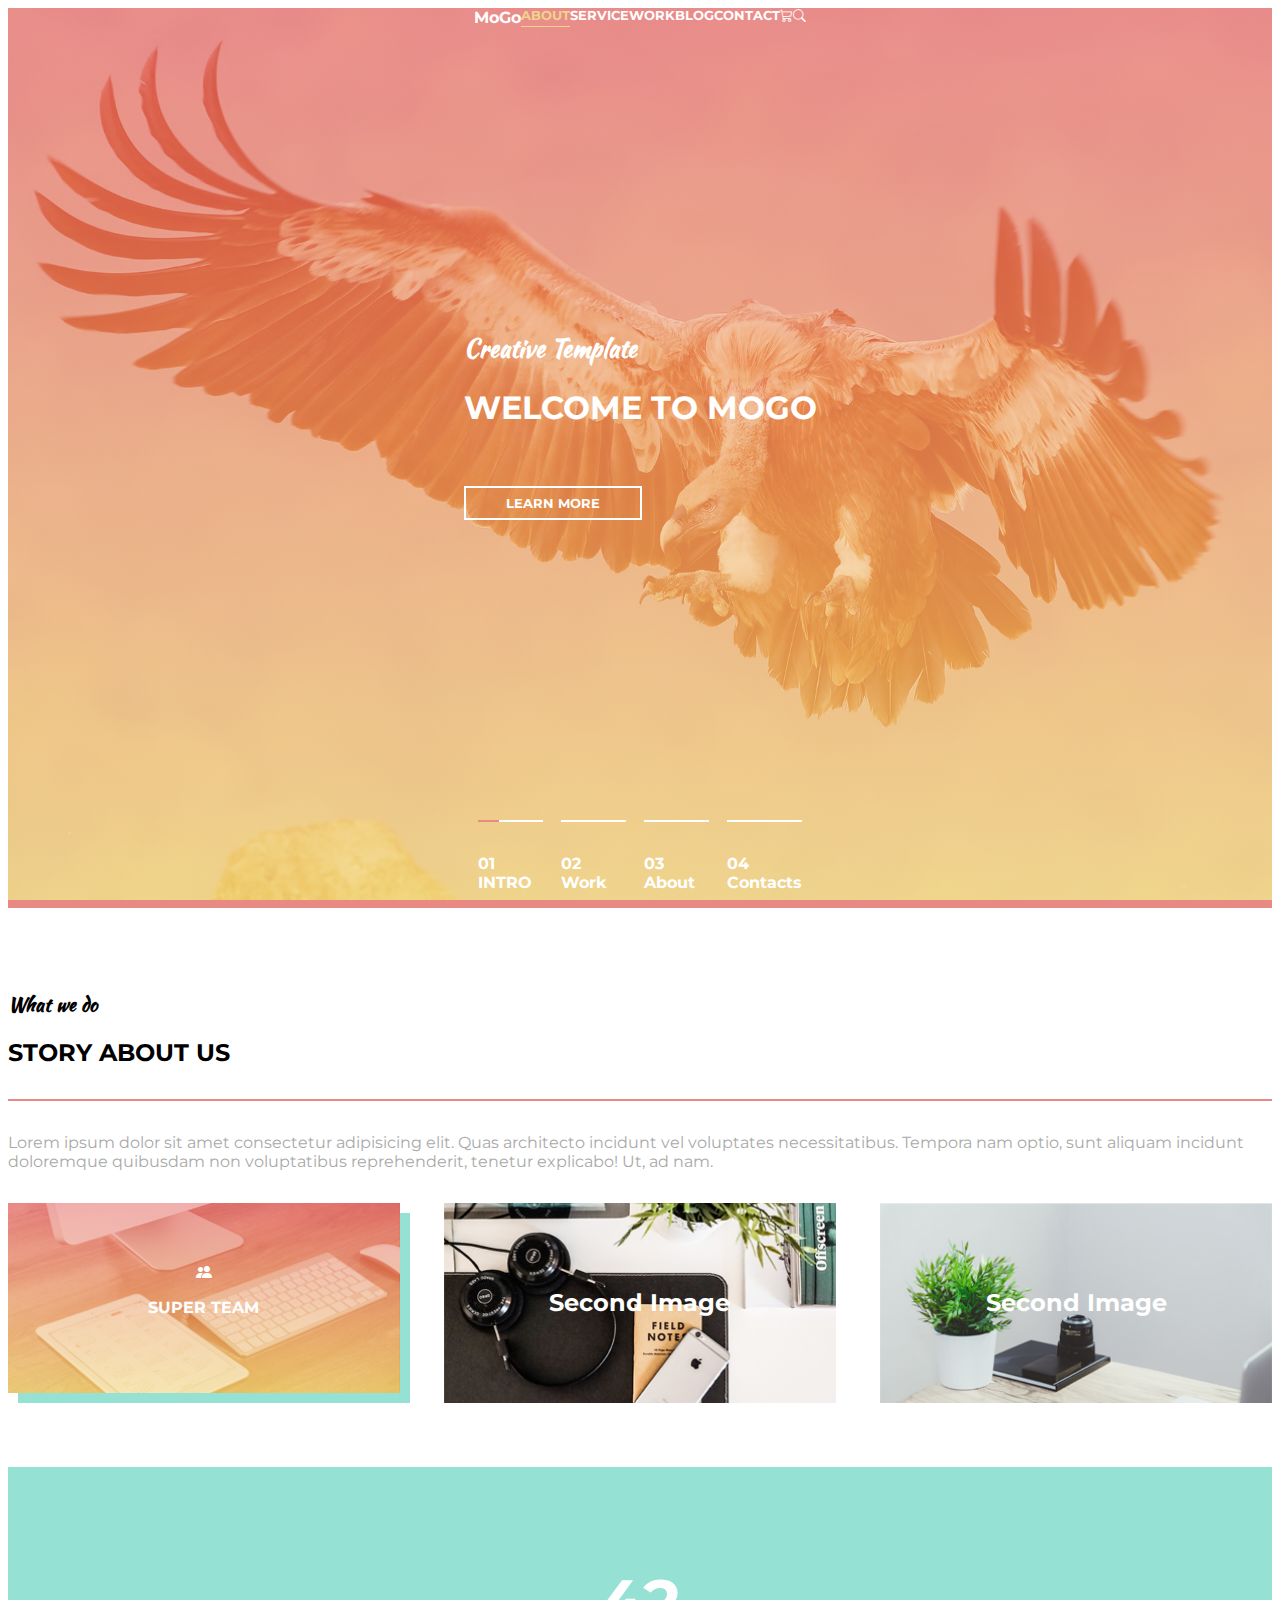
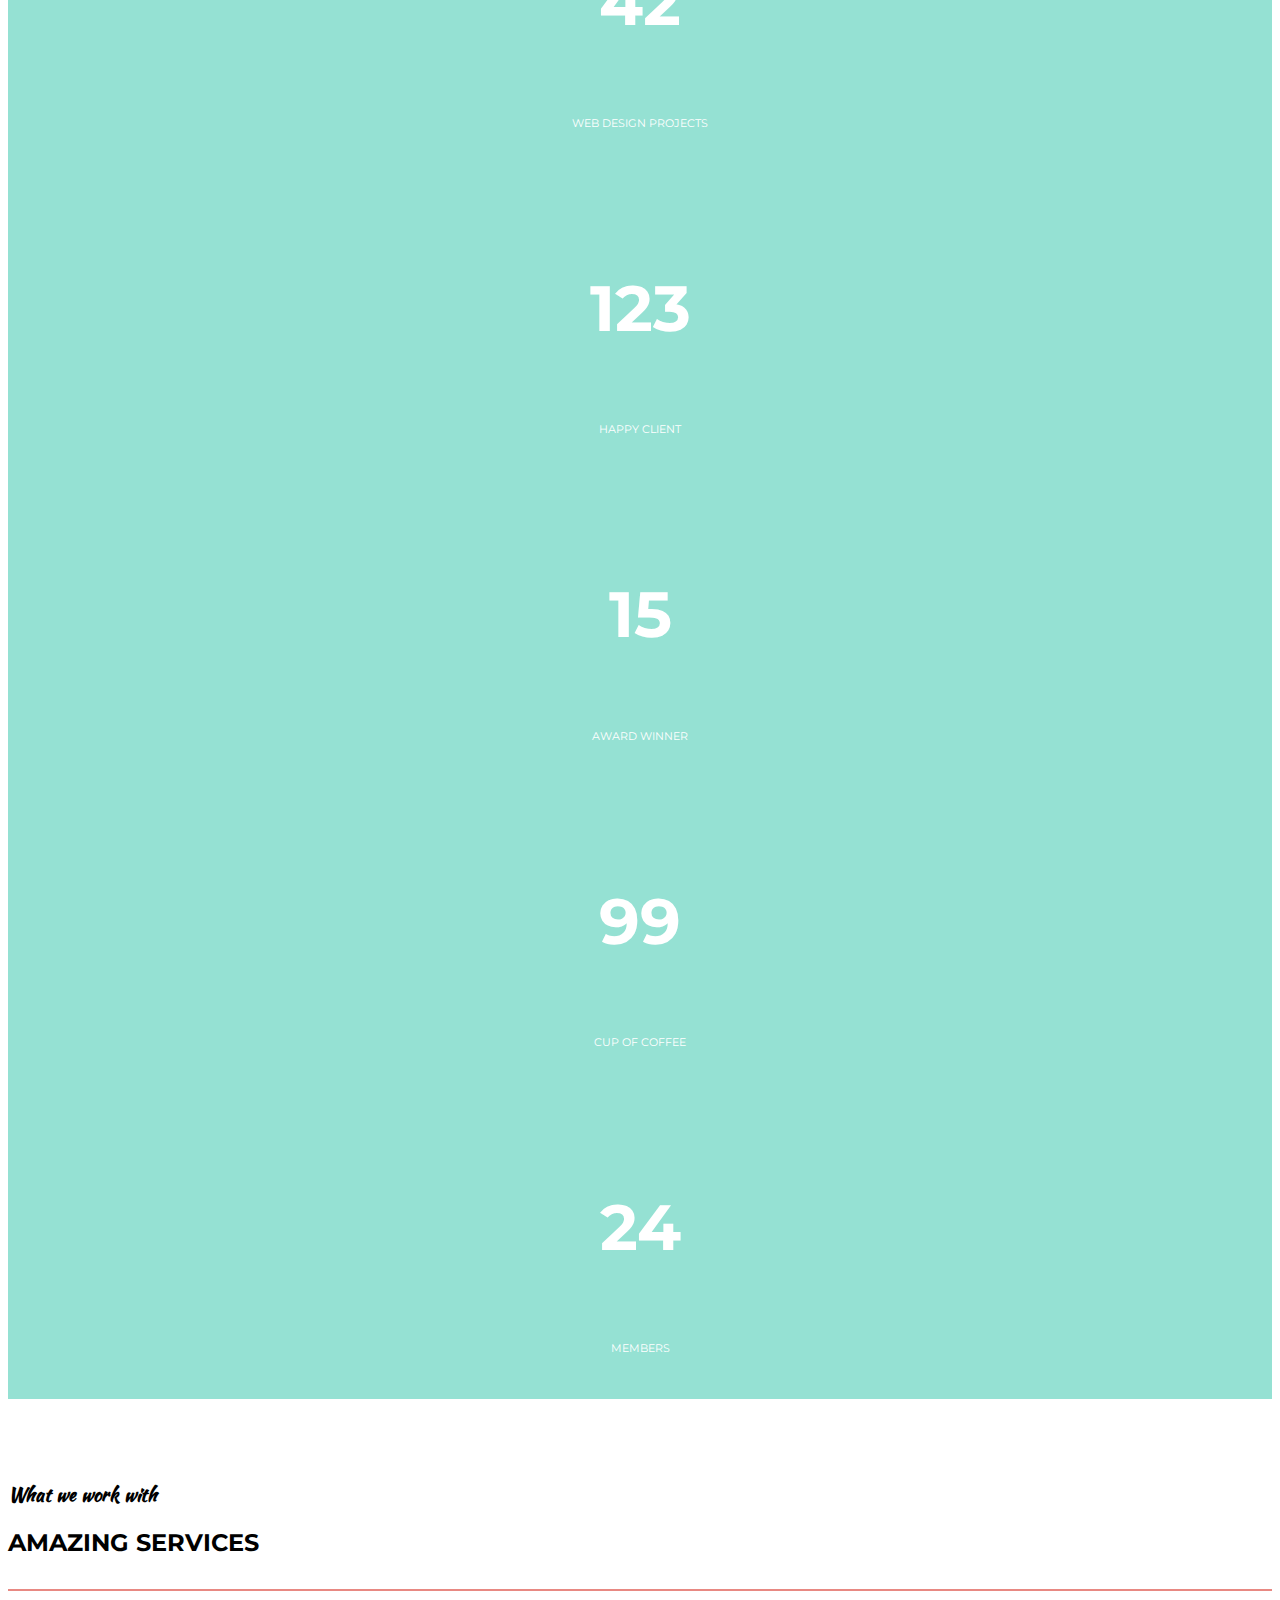
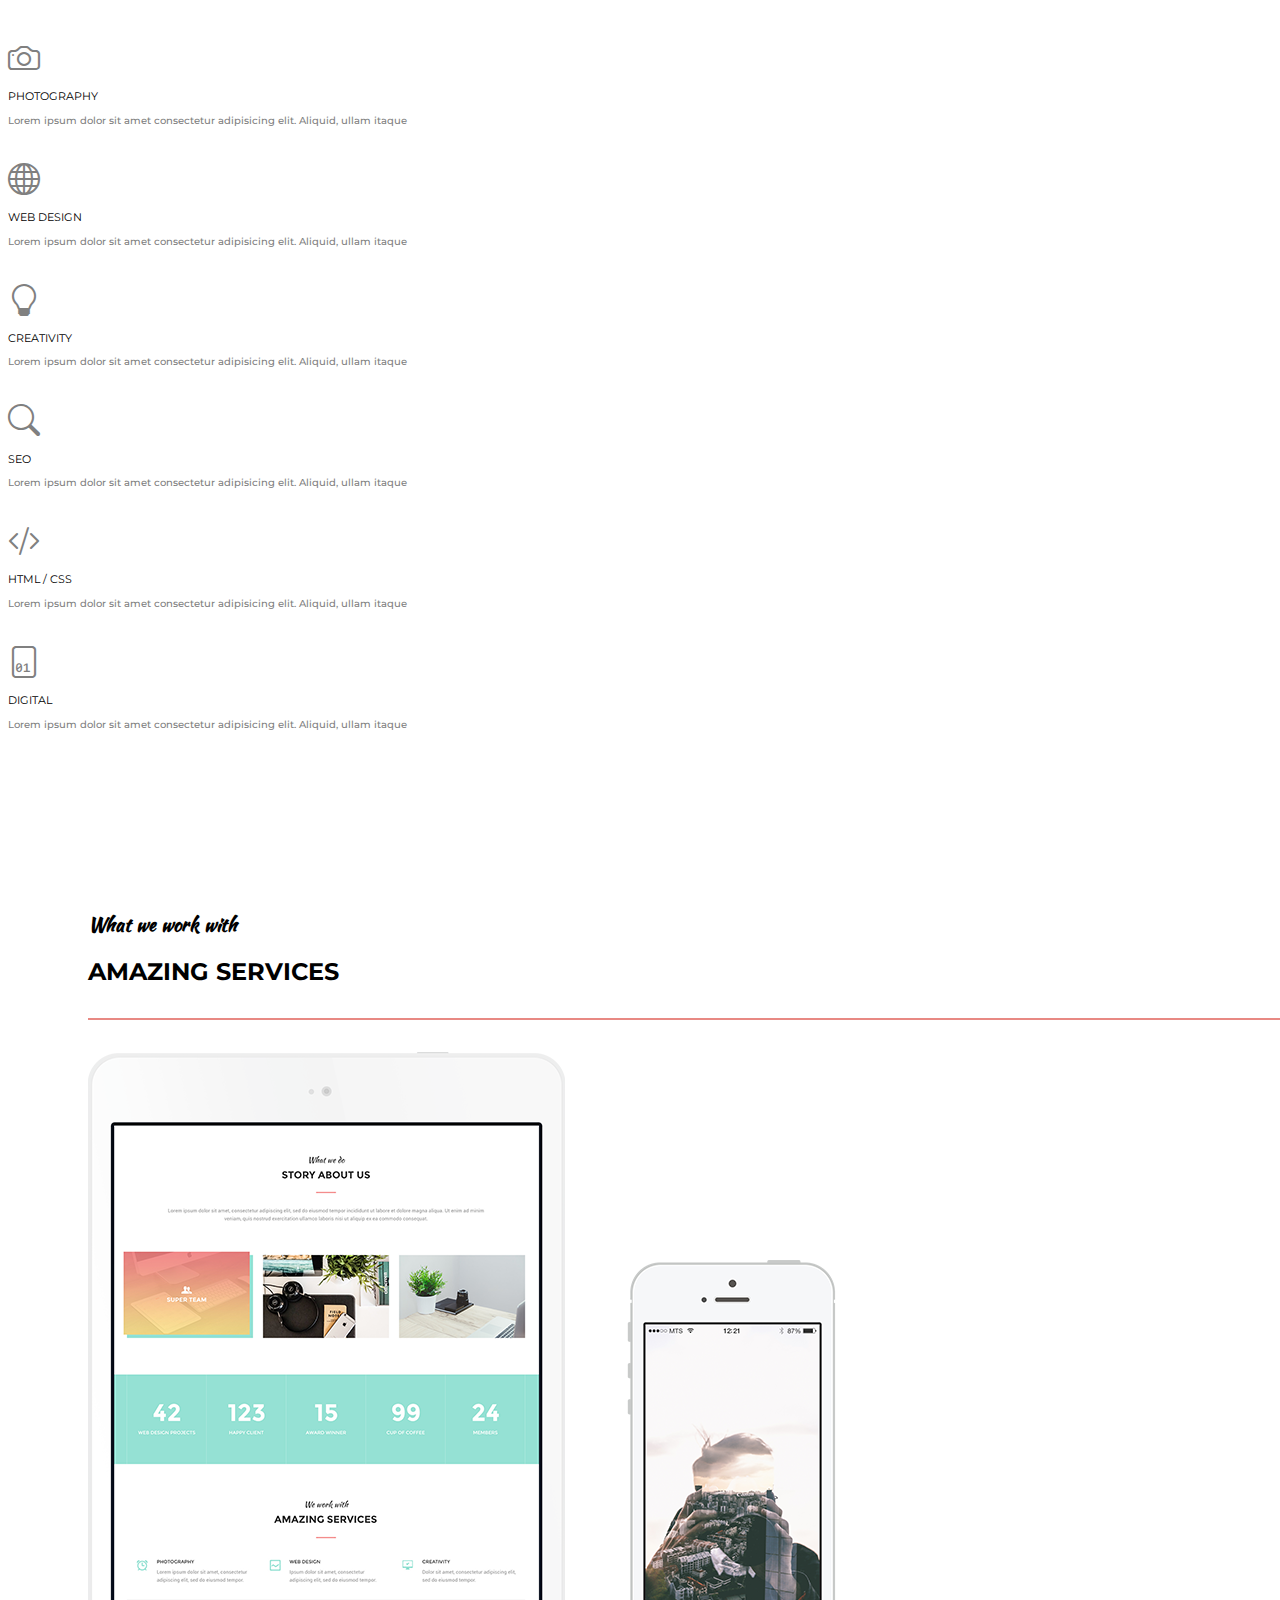
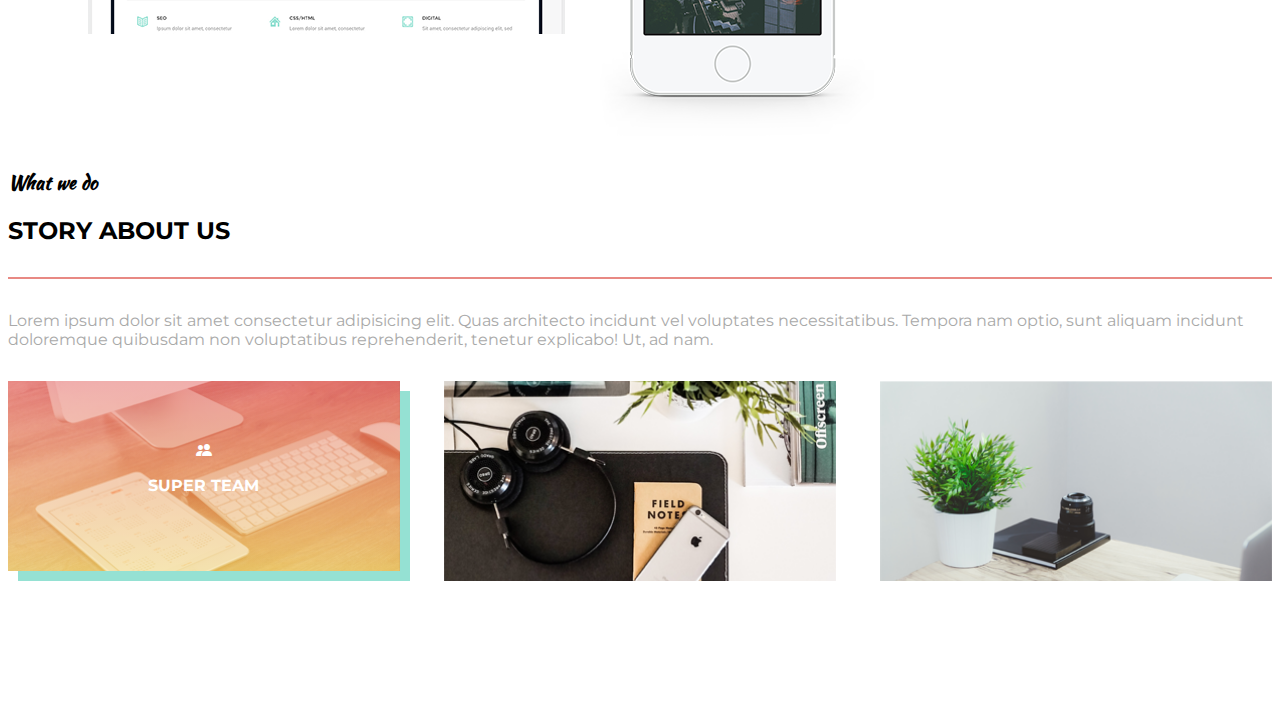
==== index.html @ cc7220fc "Fixed the responsive issue with the facts and added the Features" ====
<!DOCTYPE html>
<html lang="en">

<head>
    <meta charset="UTF-8">
    <meta http-equiv="X-UA-Compatible" content="IE=edge">
    <meta name="viewport" content="width=device-width, initial-scale=1.0">
    <link rel="stylesheet" href="/css/index.css">

    <!-- CSS only -->
    <link rel="stylesheet" href="https://cdn.jsdelivr.net/npm/bootstrap-icons@1.8.3/font/bootstrap-icons.css">
    <link href="https://cdn.jsdelivr.net/npm/bootstrap@5.2.0-beta1/dist/css/bootstrap.min.css" rel="stylesheet"
        integrity="sha384-0evHe/X+R7YkIZDRvuzKMRqM+OrBnVFBL6DOitfPri4tjfHxaWutUpFmBp4vmVor" crossorigin="anonymous">
    <link rel="stylesheet" href="/bootstrap/css/bootstrap.min.css">
    <link rel="preconnect" href="https://fonts.googleapis.com">
    <link rel="preconnect" href="https://fonts.gstatic.com" crossorigin>
    <link href="https://fonts.googleapis.com/css2?family=Kaushan+Script&family=Montserrat:wght@400;700;900&display=swap"
        rel="stylesheet">
    <link rel="stylesheet" href="https://cdnjs.cloudflare.com/ajax/libs/font-awesome/6.1.1/css/all.min.css"
        integrity="sha512-KfkfwYDsLkIlwQp6LFnl8zNdLGxu9YAA1QvwINks4PhcElQSvqcyVLLD9aMhXd13uQjoXtEKNosOWaZqXgel0g=="
        crossorigin="anonymous" referrerpolicy="no-referrer" />
    <title>MoGo</title>
</head>

<body>

    <section id="banner">
        <div class="container">
            <div class="row">
                <div class="col-9 center">
                    <nav class="navbar navbar-expand">
                        <div class="nav-links-container">
                            <a href="#" class="" id="brand">MoGo</a>

                            <div class="links-container">
                                <a class="link active" href="#">ABOUT</a>
                                <a class="link" href="#">SERVICE</a>
                                <a class="link" href="#">WORK</a>
                                <a class="link" href="#">BLOG</a>
                                <a class="link" href="#">CONTACT</a>
                                <a class="link" href="#" alt="Shopping Cart"><i class="bi bi-cart3"></i></i></a>
                                <a class="link" href="#" alt="Search Icon"><i class="bi bi-search"></i></a>
                            </div>
                        </div>
                    </nav>
                </div>
            </div>
        </div>
        <div class="container" id="banner-container">
            <div class="row">
                <div class="col-9 center text-center">
                    <h2 class="fs-2 h2-subheader">Creative Template</h2>
                    <h1 class="h1">WELCOME TO MOGO</h1>

                    <br>

                    <div class="border bg-white col-1 center"></div>

                    <br>

                    <button type="button" class="learn-more">LEARN MORE</button>

                </div>
            </div>
        </div>
        <div class="container">
            <div class="row">
                <div class="col-9 center shortcuts-container">

                    <div class="shortcut-container">
                        <div class="shortcut-bar-container">
                            <div class="active-shortcut-bar"></div>
                            <div class="shortcut-bar"></div>
                        </div>
                        <p class="shortcut-text">01 INTRO</p>
                    </div>

                    <div class="shortcut-container">
                        <div class="shortcut-bar-container">
                            <div class="shortcut-bar"></div>
                            <div class="shortcut-bar"></div>
                        </div>
                        <p class="shortcut-text">02 Work</p>
                    </div>

                    <div class="shortcut-container">
                        <div class="shortcut-bar-container">
                            <div class="shortcut-bar"></div>
                            <div class="shortcut-bar"></div>
                        </div>
                        <p class="shortcut-text">03 About</p>
                    </div>

                    <div class="shortcut-container">
                        <div class="shortcut-bar-container">
                            <div class="shortcut-bar"></div>
                            <div class="shortcut-bar"></div>
                        </div>
                        <p class="shortcut-text">04 Contacts</p>
                    </div>

                </div>
            </div>
        </div>
    </section>

    <section>
        <div class="container">
            <div class="row">
                <div class="col-9 center text-center" style="padding: 4rem 0">
                    <h3 class="fs-5 h2-subheader">What we do</h3>
                    <h2 class="fs-4 fw-bold h1">STORY ABOUT US</h2>

                    <div class="border-red col-1 center"></div>

                    <p class="content-text">Lorem ipsum dolor sit amet consectetur adipisicing elit. Quas architecto
                        incidunt vel voluptates necessitatibus. Tempora nam optio, sunt aliquam incidunt doloremque
                        quibusdam non voluptatibus reprehenderit, tenetur explicabo! Ut, ad nam.</p>

                    <div class="d-md-flex story-images-container">
                        <div class="story-image-container" id="first-image">
                            <i class="bi bi-people-fill"></i>
                            <p>SUPER TEAM</p>
                        </div>

                        <div class="story-image-container" id="second-image">
                            <div class=".contaienr invisible">
                                <h2>Second Image</h2>
                            </div>
                        </div>

                        <div class="d-md-flex story-image-container" id="third-image">
                            <div class=".contaienr invisible">
                                <h2>Second Image</h2>
                            </div>
                        </div>
                    </div>
                </div>
            </div>
        </div>
    </section>

    <section id="facts">
        <div class="container">
            <div class="row">
                <div class="col-9 center d-md-flex d-md-row">
                    <div class="fact-container">
                        <p class="count">42</p>
                        <p class="accomplished">WEB DESIGN PROJECTS</p>
                    </div>

                    <div class="fact-container">
                        <p class="count">123</p>
                        <p class="accomplished">HAPPY CLIENT</p>
                    </div>

                    <div class="fact-container">
                        <p class="count">15</p>
                        <p class="accomplished">AWARD WINNER</p>
                    </div>

                    <div class="fact-container">
                        <p class="count">99</p>
                        <p class="accomplished">CUP OF COFFEE</p>
                    </div>

                    <div class="fact-container">
                        <p class="count">24</p>
                        <p class="accomplished">MEMBERS</p>
                    </div>

                </div>
            </div>
        </div>
    </section>

    <section>
        <div class="container">
            <div class="row">
                <div class="col-9 center text-center" style="padding: 4rem 0">
                    <h3 class="fs-5 h2-subheader">What we work with</h3>
                    <h2 class="fs-4 fw-bold h1">AMAZING SERVICES</h2>

                    <div class="border-red col-1 center"></div>

                    <div class="d-md-flex p-3 justify-content-between border-bottom" id="services-container">
                        <div class="d-flex flex-row service-container">
                            <i class="bi bi-camera services-svg"></i>
                            <div class="d-flex flex-column">
                                <p class="text-start fw-bold service-offered">PHOTOGRAPHY</p>
                                <small class="text-start text-grey service-details">Lorem ipsum dolor sit amet
                                    consectetur adipisicing elit. Aliquid, ullam itaque</small>
                            </div>
                        </div>

                        <div class="d-flex flex-row service-container">
                            <i class="bi bi-globe services-svg"></i>
                            <div class="d-flex flex-column">
                                <p class="text-start fw-bold service-offered">WEB DESIGN</p>
                                <small class="text-start text-grey service-details">Lorem ipsum dolor sit amet
                                    consectetur adipisicing elit. Aliquid, ullam itaque</small>
                            </div>
                        </div>

                        <div class="d-flex flex-row service-container">
                            <i class="bi bi-lightbulb services-svg"></i>
                            <div class="d-flex flex-column">
                                <p class="text-start fw-bold service-offered">CREATIVITY</p>
                                <small class="text-start text-grey service-details">Lorem ipsum dolor sit amet
                                    consectetur adipisicing elit. Aliquid, ullam itaque</small>
                            </div>
                        </div>

                    </div>

                    <div class="d-md-flex p-3 justify-content-between border-bottm" id="services-container">
                        <div class="d-flex flex-row service-container">
                            <i class="bi bi-search services-svg"></i>
                            <div class="d-flex flex-column">
                                <p class="text-start fw-bold service-offered">SEO</p>
                                <small class="text-start text-grey service-details">Lorem ipsum dolor sit amet
                                    consectetur adipisicing elit. Aliquid, ullam itaque</small>
                            </div>
                        </div>

                        <div class="d-flex flex-row service-container">
                            <i class="bi bi-code-slash services-svg"></i>
                            <div class="d-flex flex-column">
                                <p class="text-start fw-bold service-offered">HTML / CSS</p>
                                <small class="text-start text-grey service-details">Lorem ipsum dolor sit amet
                                    consectetur adipisicing elit. Aliquid, ullam itaque</small>
                            </div>
                        </div>

                        <div class="d-flex flex-row service-container">
                            <i class="bi bi-file-binary services-svg"></i>
                            <div class="d-flex flex-column">
                                <p class="text-start fw-bold service-offered">DIGITAL</p>
                                <small class="text-start text-grey service-details">Lorem ipsum dolor sit amet
                                    consectetur adipisicing elit. Aliquid, ullam itaque</small>
                            </div>
                        </div>

                    </div>
                </div>
            </div>
        </div>
    </section>


    <section id="feature">
        <div class="container">
            <div class="row">
                <div class="col-9 center d-flex flex-column text-center " style="height: fit-content;">
                    <h3 class="fs-5 h2-subheader">What we work with</h3>
                    <h2 class="fs-4 fw-bold h1">AMAZING SERVICES</h2>

                    <div class="border-red center col-1"></div>

                    <div class="devices-container ">
                        <div class="">
                            <div class="tablet">
                                <img src="/assets/tablet.png" class="img-fluid">
                            </div>
                            <div class="iphone-container">
                                <img src="/assets/iphone.png" class="img-fluid iphone">
                            </div>
                        </div>
                    </div>
                </div>
            </div>            
        </div>
    </section>

    <section>
        <div class="container">
            <div class="row">
                <div class="col-9 center text-center" style="padding: 7rem 0">
                    <h3 class="fs-5 h2-subheader">What we do</h3>
                    <h2 class="fs-4 fw-bold h1">STORY ABOUT US</h2>

                    <div class="border-red col-1 center"></div>

                    <p class="content-text">Lorem ipsum dolor sit amet consectetur adipisicing elit. Quas architecto
                        incidunt vel voluptates necessitatibus. Tempora nam optio, sunt aliquam incidunt doloremque
                        quibusdam non voluptatibus reprehenderit, tenetur explicabo! Ut, ad nam.</p>

                    <div class="story-images-container">
                        <div class="story-image-container" id="first-image">
                            <i class="bi bi-people-fill"></i>
                            <p>SUPER TEAM</p>
                        </div>

                        <div class="story-image-container" id="second-image">

                        </div>

                        <div class="story-image-container" id="third-image">

                        </div>
                    </div>
                </div>
            </div>
        </div>
    </section>

    <!-- Our Team -->

    







</body>

</html>
---- css/index.css ----
:root {
    --light-coral: #e88983;
    --yellow-buff: #efd489;
    --deep-green: #95e1d3;
    --light-green: #eaffd0;
}

body>* {
    font-family: "Montserrat", sans-serif;
    background-attachment: fixed;
}

#brand {
    font-family: "Montserrat", sans-serif;
    color: white;
    font-weight: bold;
    text-decoration: none;
}

#banner {
    background-size: cover;
    background-repeat: no-repeat;
    background-image: url(/assets/Banner.png), linear-gradient(var(--light-coral), var(--yellow-buff));
    background-color: var(--light-coral);
    background-position: center;
    background-blend-mode: soft-light, lighten;
    min-height: 100vh;
    display: flex;
    align-items: center;
    flex-direction: column;
    color: white;
}

#banner-container {
    margin: auto;
}

#h1-header {
    font-size: 5rem;
    font-weight: bold;
}

.h2-subheader {
    font-family: 'Kaushan Script', cursive;
}

.center {
    margin: auto;
}

.border-red {
    height: 2px;
    background-color: var(--light-coral);
    margin: 2em auto;
}

.content-text {
    color: darkgrey;
    margin-bottom: 2em;
}


.active {
    border-bottom: 1px solid var(--yellow-buff);
    color: var(--yellow-buff) !important;
}

#navbar-link {
    align-items: flex-end;
}

.learn-more {
    background-color: transparent;
    border: 2px solid white;
    color: white;
    padding: 0.5em 3em;
    font-family: Montserrat;
    font-weight: bold;
}

.learn-more:hover {
    cursor: pointer;
    background-color: white;
    color: black;
}

.nav-links-container {
    display: flex;
    flex-direction: row;
    justify-content: space-between;
    width: 100%;
}

.links-container {
    display: flex;
    flex-direction: row;
    justify-content: space-between;
    width: 100%;
    flex-basis: 52%;
}

.link {
    text-decoration: none;
    font-weight: bold;
    font-size: 0.8rem;
    color: white;
}

.link:hover {
    color: var(--yellow-buff);
}

.shortcuts-container {
    display: flex;
    flex-direction: row;
    justify-content: space-between;
}

.shortcut-container {
    display: flex;
    flex-direction: column;
    justify-content: space-space;
    width: 100%;
    flex-basis: 20%;

}

.shortcut-container:hover {
    cursor: pointer;
}

.shortcut-container:last-child {
    margin-right: 0em;
}

.shortcut-bar-container {
    display: flex;
    width: auto;
    margin: 1em 0;
}

.shortcut-text {
    color: white;
    font-weight: bold;
}

.active-shortcut-bar {
    width: 100%;
    flex-basis: 45%;
    border: 1px solid var(--light-coral);
    background-color: var(--light-coral);
}

.shortcut-bar {
    width: 100%;
    flex-basis: 100%;
    border: 1px solid white;
    background-color: white;
}

.story-images-container {
    display: flex;
    flex-direction: row;
    justify-content: space-between;
}

.story-image-container {
    
    flex-basis: 31%;
}

.first-story-image {
    display: block;
    background-image: url("/assets/story-laptop.png"), linear-gradient(var(--light-coral), var(--yellow-buff));
    background-size: cover;
    position: relative;
    
}

.first-story-image-text-container {
    height: 262px !important;
    width: 388px !important;
    color: white;
    font-weight: bold;
    display: flex;
    flex-direction: column;
    justify-content: center;
}

.story-image-container {
    height: 200px;
    background-repeat: no-repeat;
    display: flex;
    flex-direction: column;
    justify-content: center;
    align-items: center;
    color: white;
    font-weight: bold;
}

#first-image {
    background-image: url('/assets/story-laptop.png'), linear-gradient(var(--light-coral), var(--yellow-buff));
    background-blend-mode: soft-light, lighten;
    background-size: cover;
    background-position: center;
    box-shadow: 10px 10px var(--deep-green);
    height: 190px;
}

#second-image {
    background-image: url('/assets/story-desk.png');
    background-position: center;
    background-size: cover;
    width: 100%;
    height: 200px;
}

#third-image {
    background-image: url('/assets/story-desk-2.png');
    background-size: cover;
    width: 100%;
    height: 200px;
}
.test-image-container {
    background-image: url('/assets/story-desk.png');
    width: 500px;
    height: 500px;
    overflow: hidden;
    background-size: cover;
    background-position: center;
}

#facts{
    background-color: var(--deep-green);
}

.facts-container{
    display: flex;
    width: 100%;
    height: 100%;
    flex-direction: row;
    /* border: 1px solid red; */
}

.fact-container{
    /* border: 1px solid red; */
    padding: 2em 0;
    display: flex;
    flex-direction: column;
    align-items: center;
    color: white;
    width: 100%;
}

.accomplished {
    font-size: 0.7rem;
}

.count {
    font-weight: bold;
    font-size: 4rem;
}

.services-svg {
    font-size: 2em;
    margin: 0 0.5em auto 0;
    display: inherit;
    color: gray;
}

.service-container {
    padding: 1em 0 !important;
    width: 100%;
    /* border: 1px solid red; */
}

.service-offered {
    font-size: 0.7em;
    margin-bottom: 0.5em;
    /* border: 1px solid rebeccapurple; */
}

.service-details {
    width: 100%;
    font-size: 0.6em;
    color: grey;
    font-weight: 500;
}

#feature{
    background-image: url('/assets/landscape.png'), linear-gradient(#fcfcfc, #E6E6E6);
    background-blend-mode: overlay;
    background-size: cover;
    background-position: center;
    background-repeat: no-repeat;
    height: fit-content;
    width: 100%;
    padding: 5em 5em 0 5em;
}

.feature-container {
    display: relative;
}

.devices-container {
 position: relative;
}

.tablet {
    position: relative;
}

.iphone-container {
    position: absolute;
    z-index: 1;
    top: 13em;
    left: 32em;
}


@media only screen and (max-width: 900px) {
    #banner {
        background-size: cover;
        background-position: center;
        background-repeat: no-repeat;
    }

    #banner-container {
        font-size: 1rem;
    }

    .learn-more {
        margin: 2em;
    }

    .links-container {
        display: none;
    }

    .shortcut-text {

        color: white;
        font-weight: bold;
    }

    .story-images-container {
        height: fit-content;
        flex-direction: column;
    }

    .story-image-container {
        flex-basis: 100%;
    }

    #feature {
        
    }

    .iphone-container {
        
        z-index: 1;
        top: 5rem;
        left: 9rem;
    }
    
}
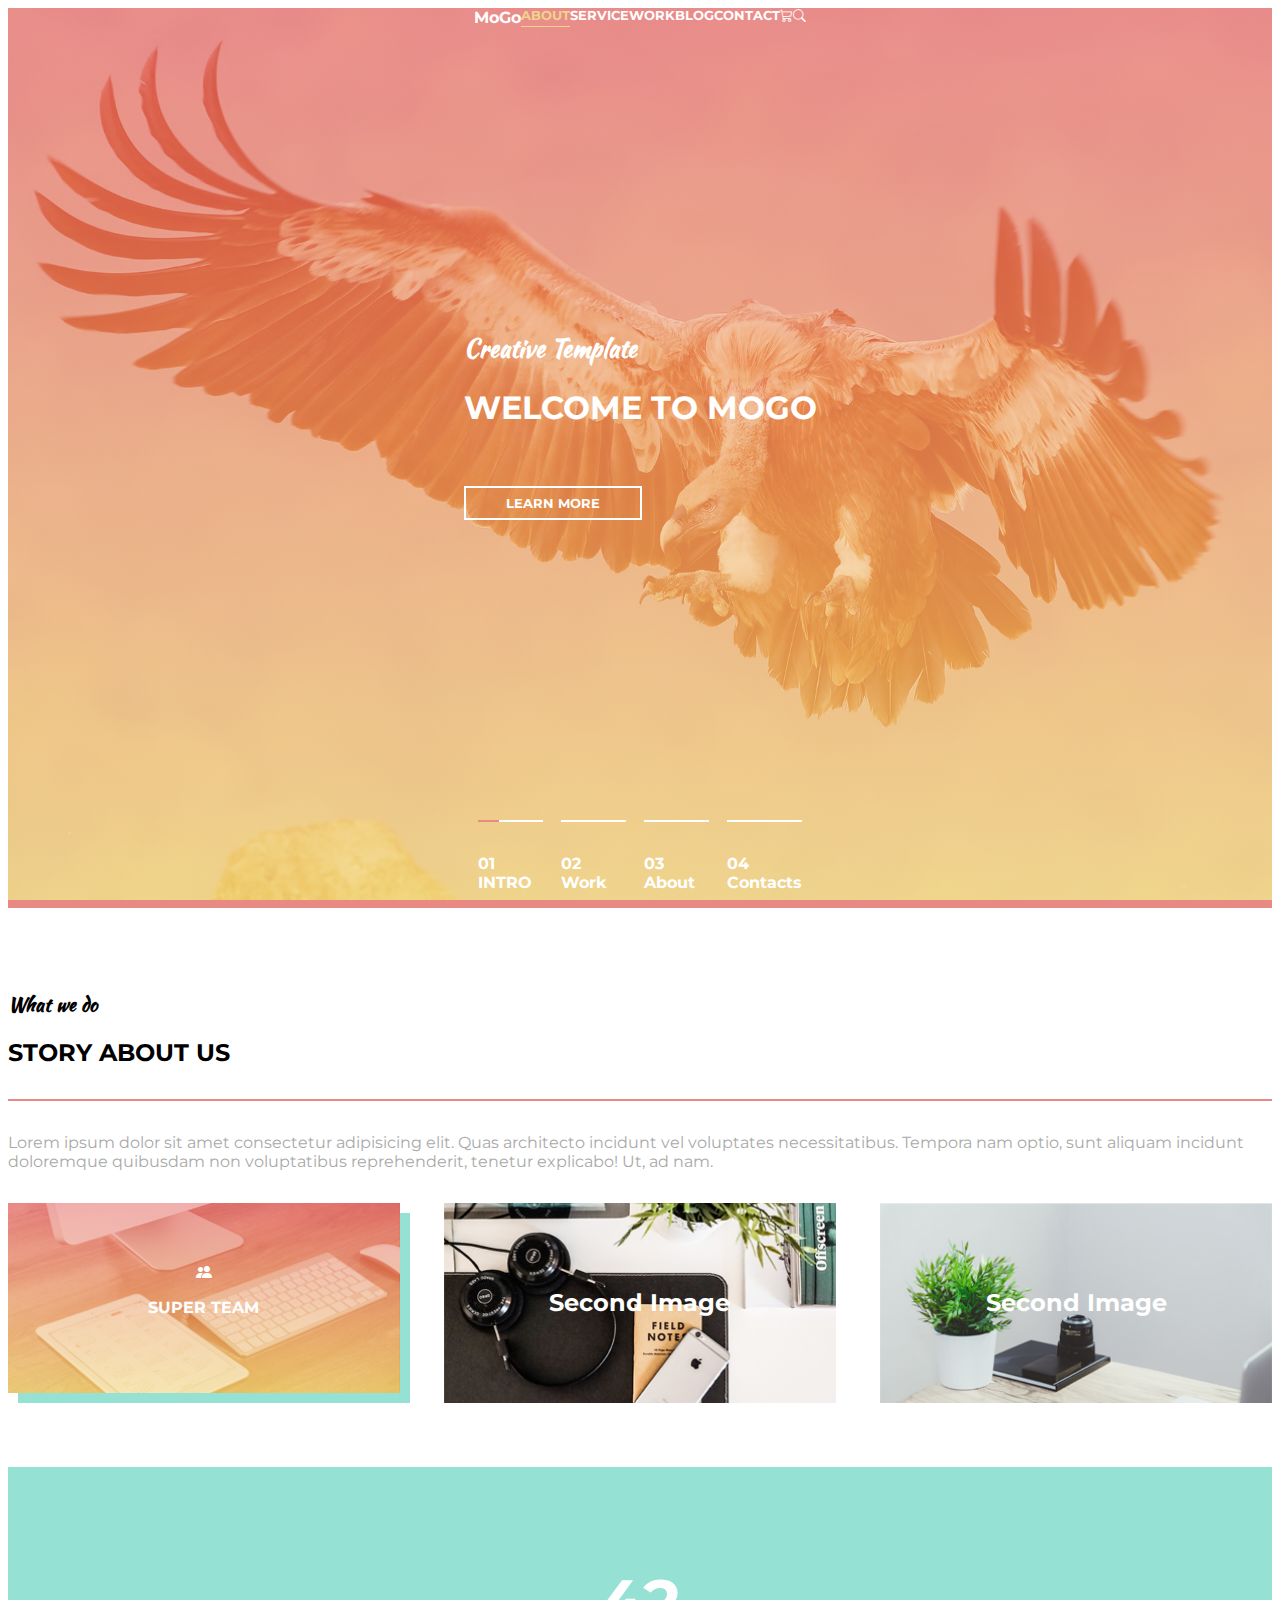
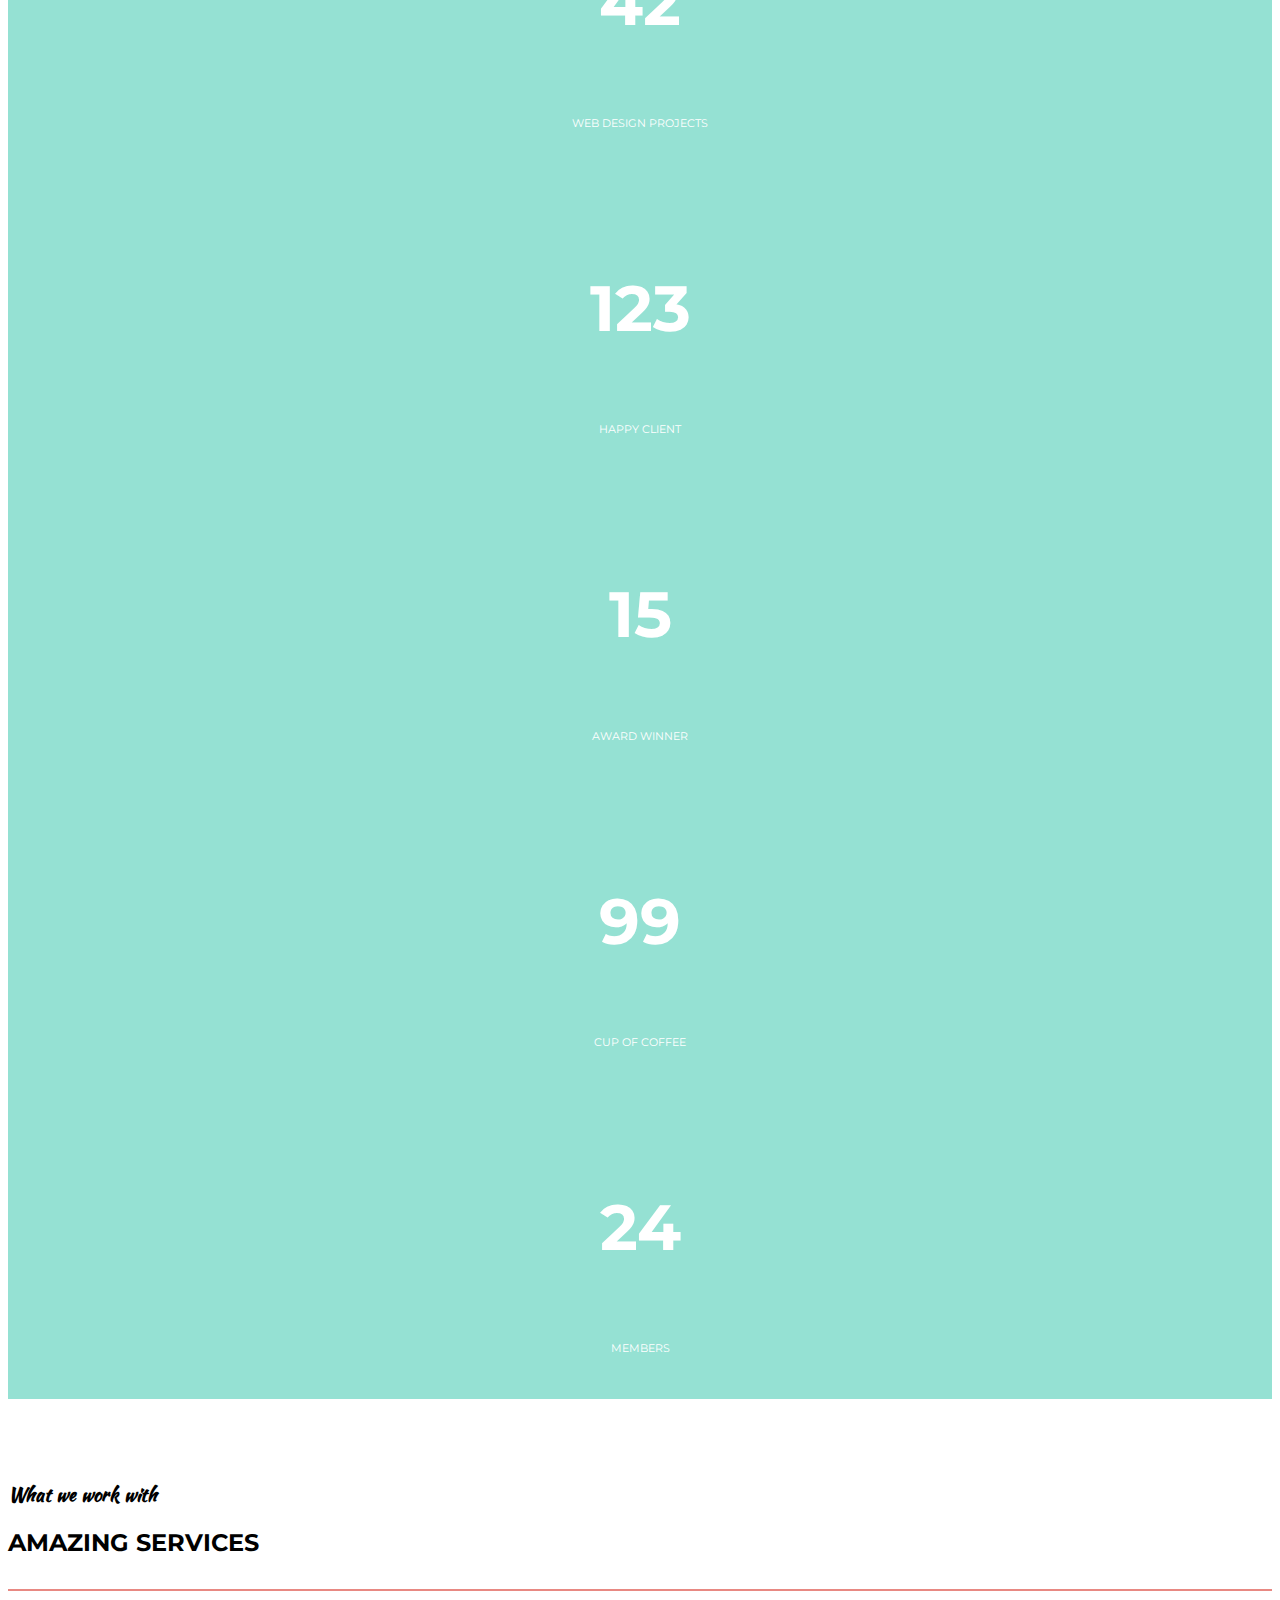
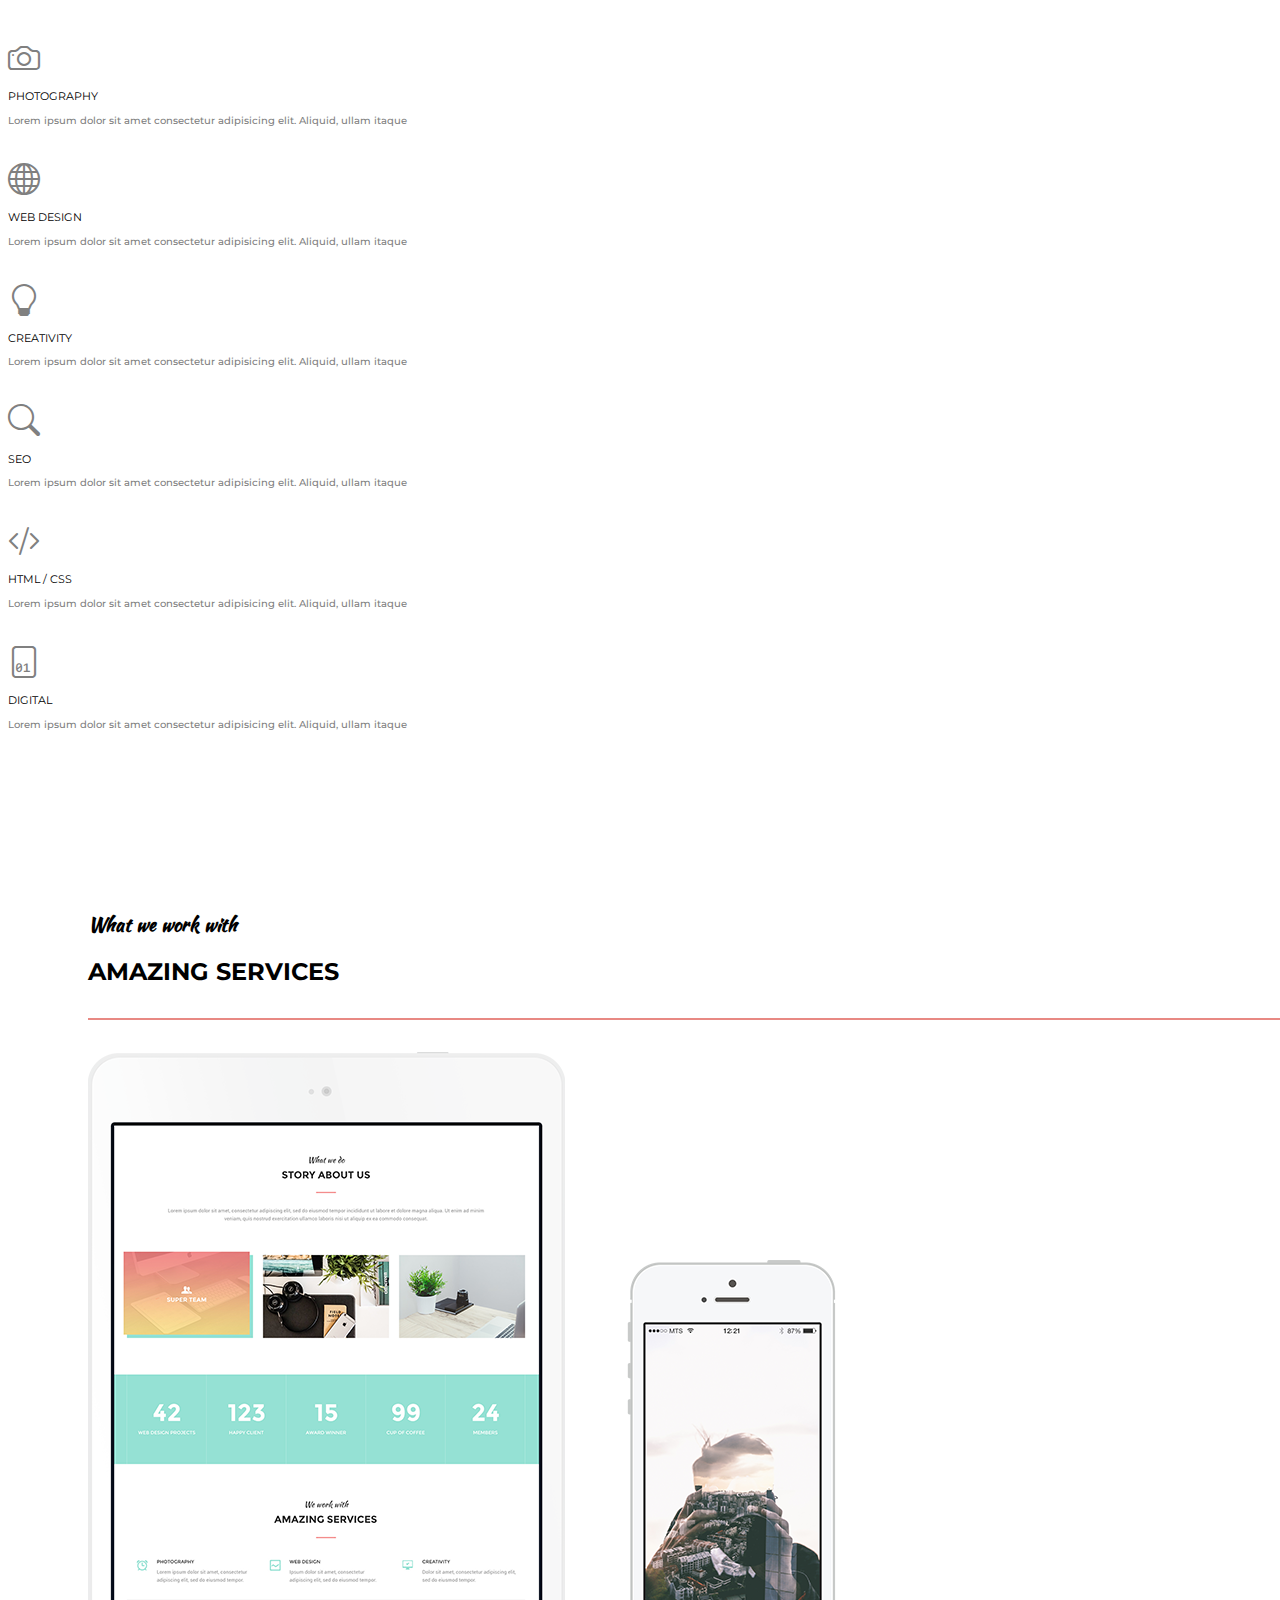
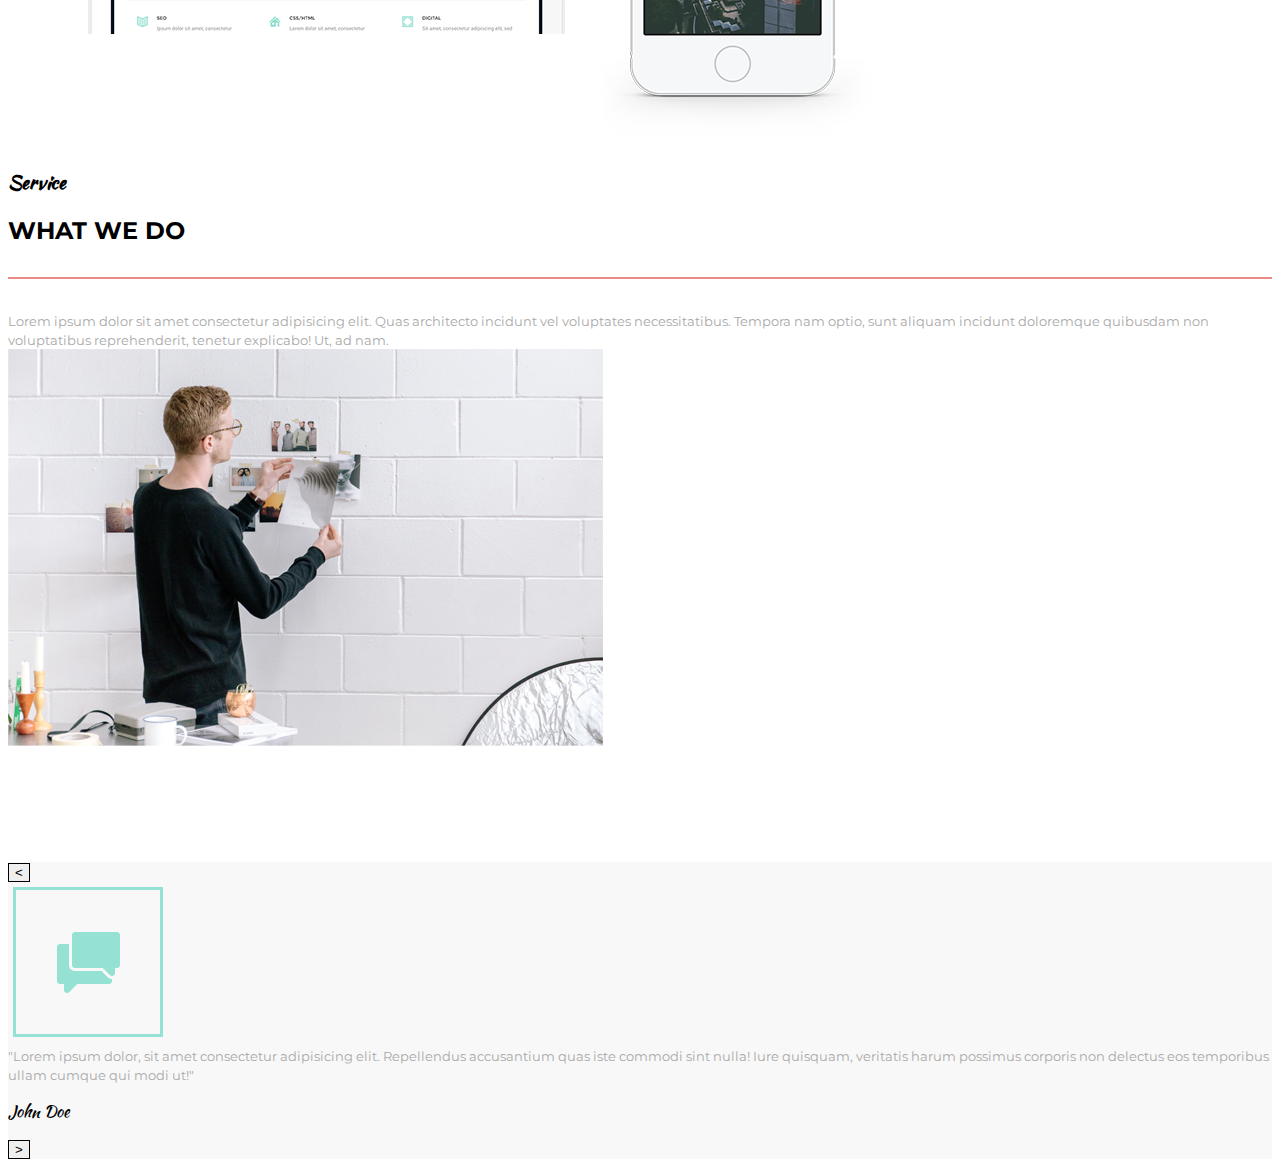
==== commit 7973abb4: "Added Quote and Service" ====
--- a/index.html
+++ b/index.html
@@ -268,36 +268,66 @@
                         </div>
                     </div>
                 </div>
-            </div>            
-        </div>
-    </section>
+            </div>
+        </div>
+    </section>
+
+    <!-- Service 2 -->
 
     <section>
         <div class="container">
             <div class="row">
                 <div class="col-9 center text-center" style="padding: 7rem 0">
-                    <h3 class="fs-5 h2-subheader">What we do</h3>
-                    <h2 class="fs-4 fw-bold h1">STORY ABOUT US</h2>
+                    <h3 class="fs-5 h2-subheader">Service</h3>
+                    <h2 class="fs-4 fw-bold h1">WHAT WE DO</h2>
 
                     <div class="border-red col-1 center"></div>
 
-                    <p class="content-text">Lorem ipsum dolor sit amet consectetur adipisicing elit. Quas architecto
+                    <small class="content-text">Lorem ipsum dolor sit amet consectetur adipisicing elit. Quas architecto
                         incidunt vel voluptates necessitatibus. Tempora nam optio, sunt aliquam incidunt doloremque
-                        quibusdam non voluptatibus reprehenderit, tenetur explicabo! Ut, ad nam.</p>
-
-                    <div class="story-images-container">
-                        <div class="story-image-container" id="first-image">
-                            <i class="bi bi-people-fill"></i>
-                            <p>SUPER TEAM</p>
-                        </div>
-
-                        <div class="story-image-container" id="second-image">
-
-                        </div>
-
-                        <div class="story-image-container" id="third-image">
-
-                        </div>
+                        quibusdam non voluptatibus reprehenderit, tenetur explicabo! Ut, ad nam.</small>
+
+                    <div class="d-md-flex flex-row ">
+                        <div class="service-img-container">
+                            <img src="/assets/doing.png" class="img-fluid service-offered-img">
+                        </div>
+                        <div class="services-offered-container d-md-flex flex-column">
+                            <div class="service d-flex flex-row">
+                                
+                            </div>
+                        </div>
+                    </div>
+                        
+                </div>
+            </div>
+        </div>
+    </section>
+
+    <!-- Quote -->
+
+    <section id="quote">
+        <div class="container">
+            <div class="row">
+                <div class="col-9 center d-flex d-md-row">
+                    <div class>
+                        <button type="button" class="btn btn-light previous-quote-btn">&lt;</button>
+                    </div>
+                    
+                    <div class="d-md-flex center flex-row quote-container py-5 mx-5">
+                        <div class="quote-image-container ">
+                            <img src="/assets/quote-icon.png" class="quote-img">
+                        </div>
+                        <div class="quote-text-container d-flex flex-column justify-content-evenly">
+                            <small class="fst-italic content-text">"Lorem ipsum dolor, sit amet consectetur adipisicing elit. Repellendus accusantium quas iste commodi sint nulla! Iure quisquam, veritatis harum possimus corporis non delectus eos temporibus ullam cumque qui modi ut!"</small>
+                            <div class="d-md-flex justify-items-center">
+                                <inline class="border-red-author col-1"></inline>
+                                <p class="fs-5 h2-subheader">John Doe</p>
+                            </div>
+                        </div>
+                    </div>
+
+                    <div>
+                        <button type="button" class="btn btn-light previous-quote-btn">&gt;</button>
                     </div>
                 </div>
             </div>
@@ -306,7 +336,7 @@
 
     <!-- Our Team -->
 
-    
+
 
 
 
--- a/css/index.css
+++ b/css/index.css
@@ -54,6 +54,12 @@
     margin: 2em auto;
 }
 
+.border-red-author {
+    height: 2px;
+    background-color: var(--light-coral);
+    margin: 1em 0;
+}
+
 .content-text {
     color: darkgrey;
     margin-bottom: 2em;
@@ -250,6 +256,11 @@
     align-items: center;
     color: white;
     width: 100%;
+    border-right: 1px solid white;
+}
+
+.fact-container:last-of-type{
+    border-right: none;
 }
 
 .accomplished {
@@ -317,6 +328,34 @@
     left: 32em;
 }
 
+#quote{
+    background-color: #f8f8f8;
+    height: 100%;
+}
+
+.quote-text-container {
+    height: 100%;
+    margin: auto;
+}
+
+.quote-image-container {
+    height: 100%;
+    margin: auto 2em auto 0;
+    padding: 0;
+}
+
+.quote-img {
+    
+}
+
+.previous-quote-btn {
+    height: 100%;
+    border: 1px solid black;
+}
+
+.service-offered-img {
+    object-fit: contain;
+}
 
 @media only screen and (max-width: 900px) {
     #banner {
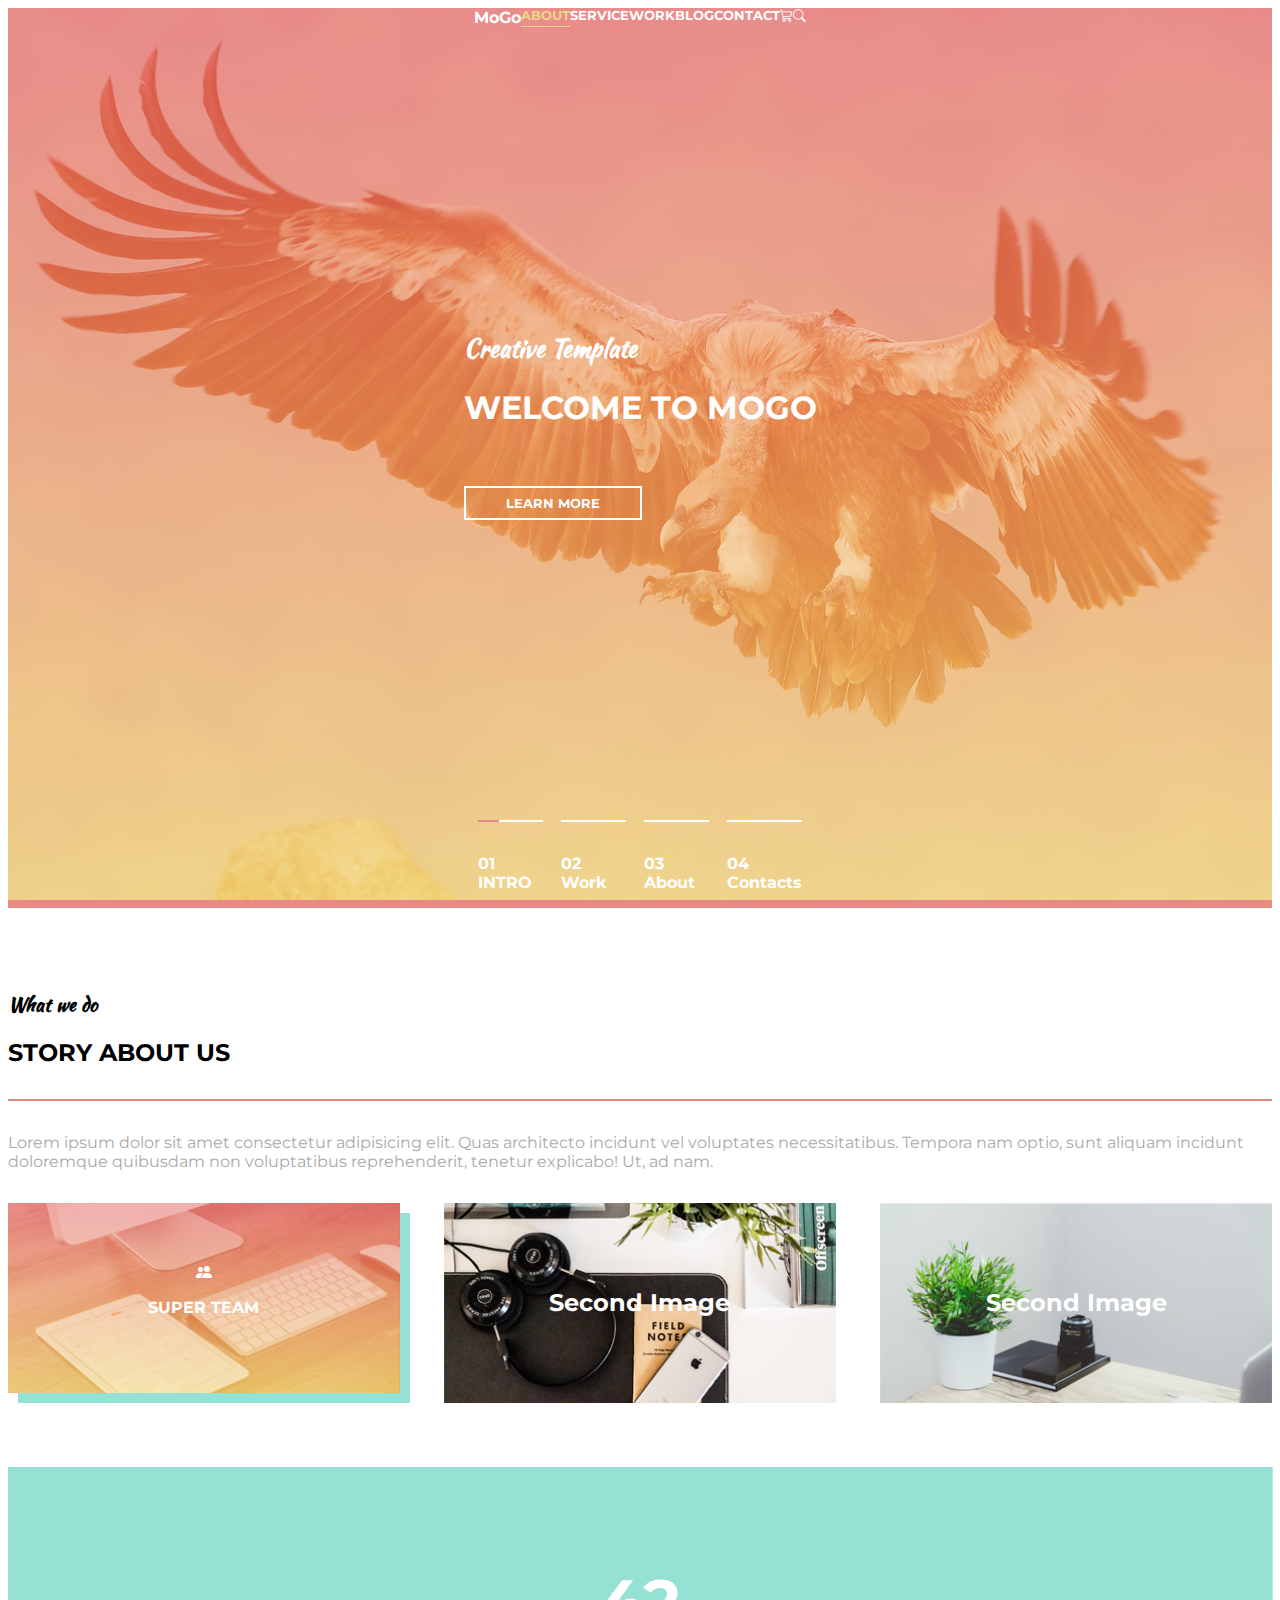
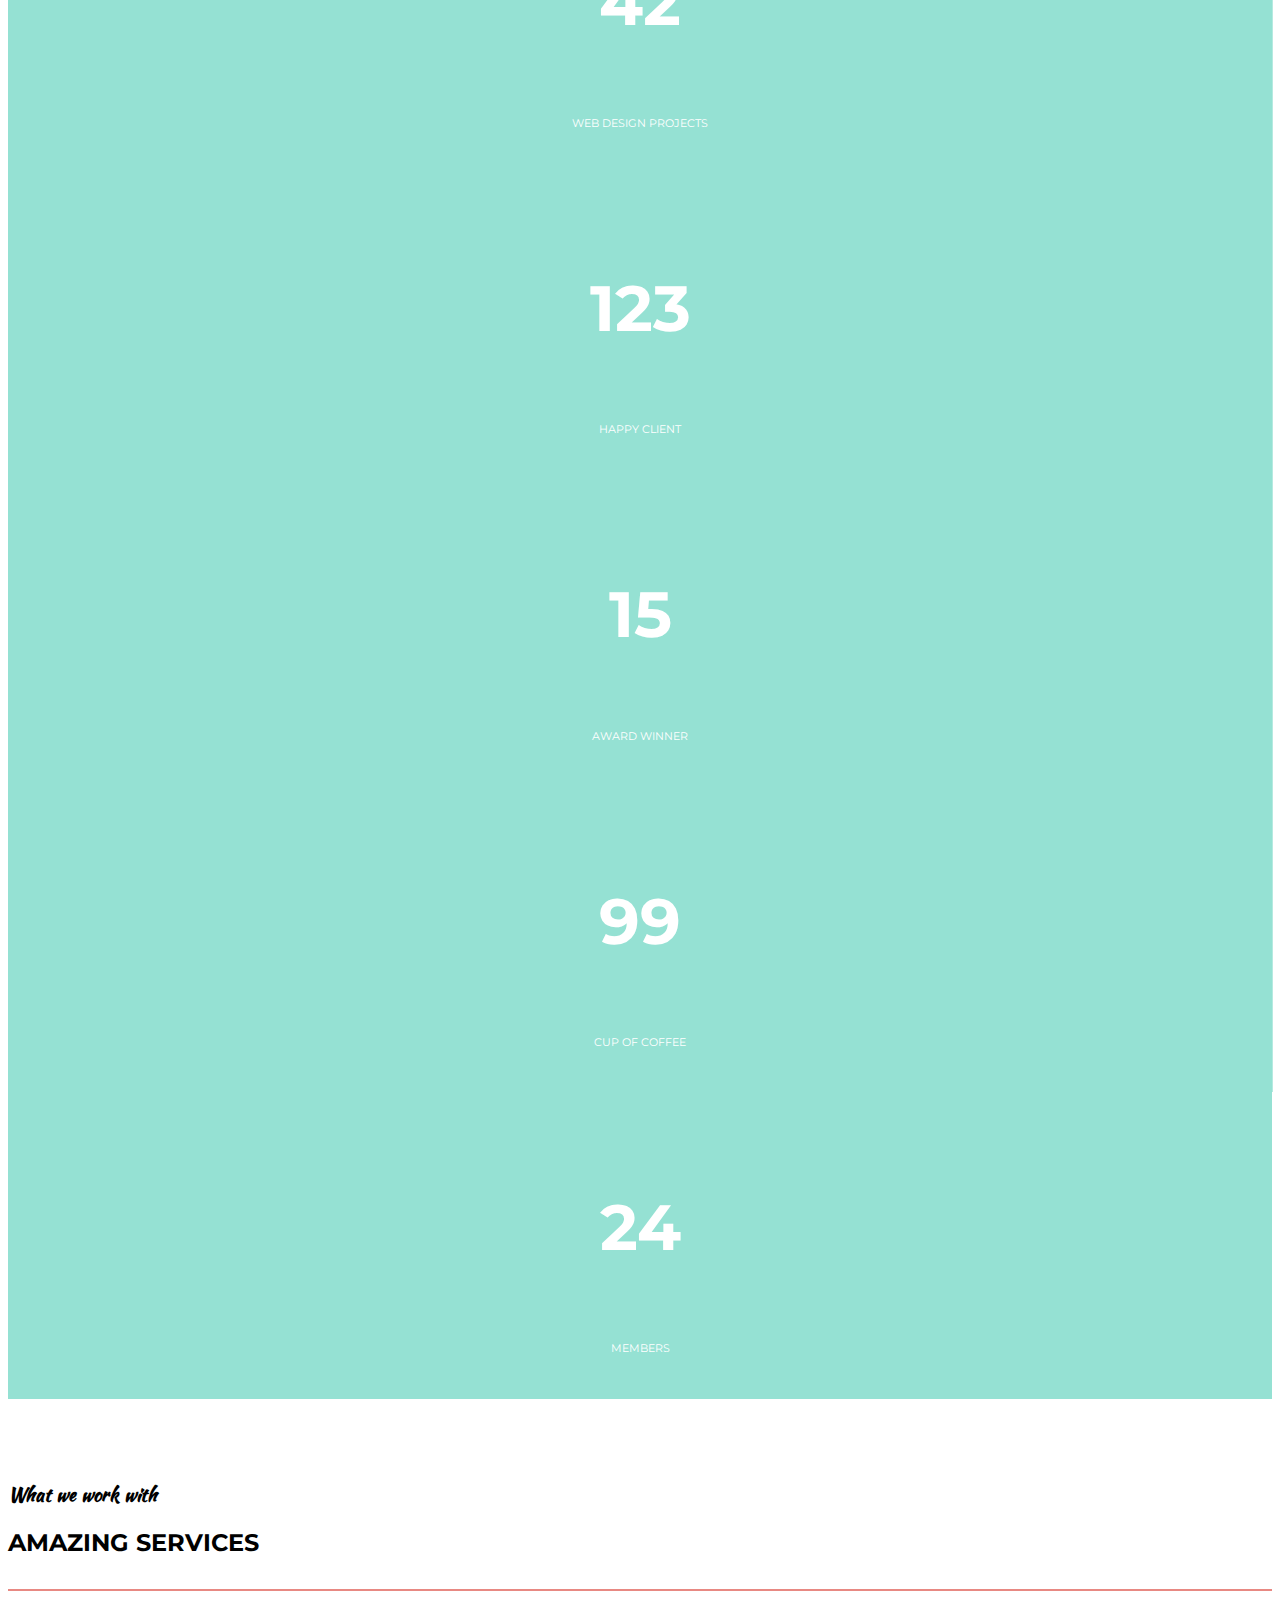
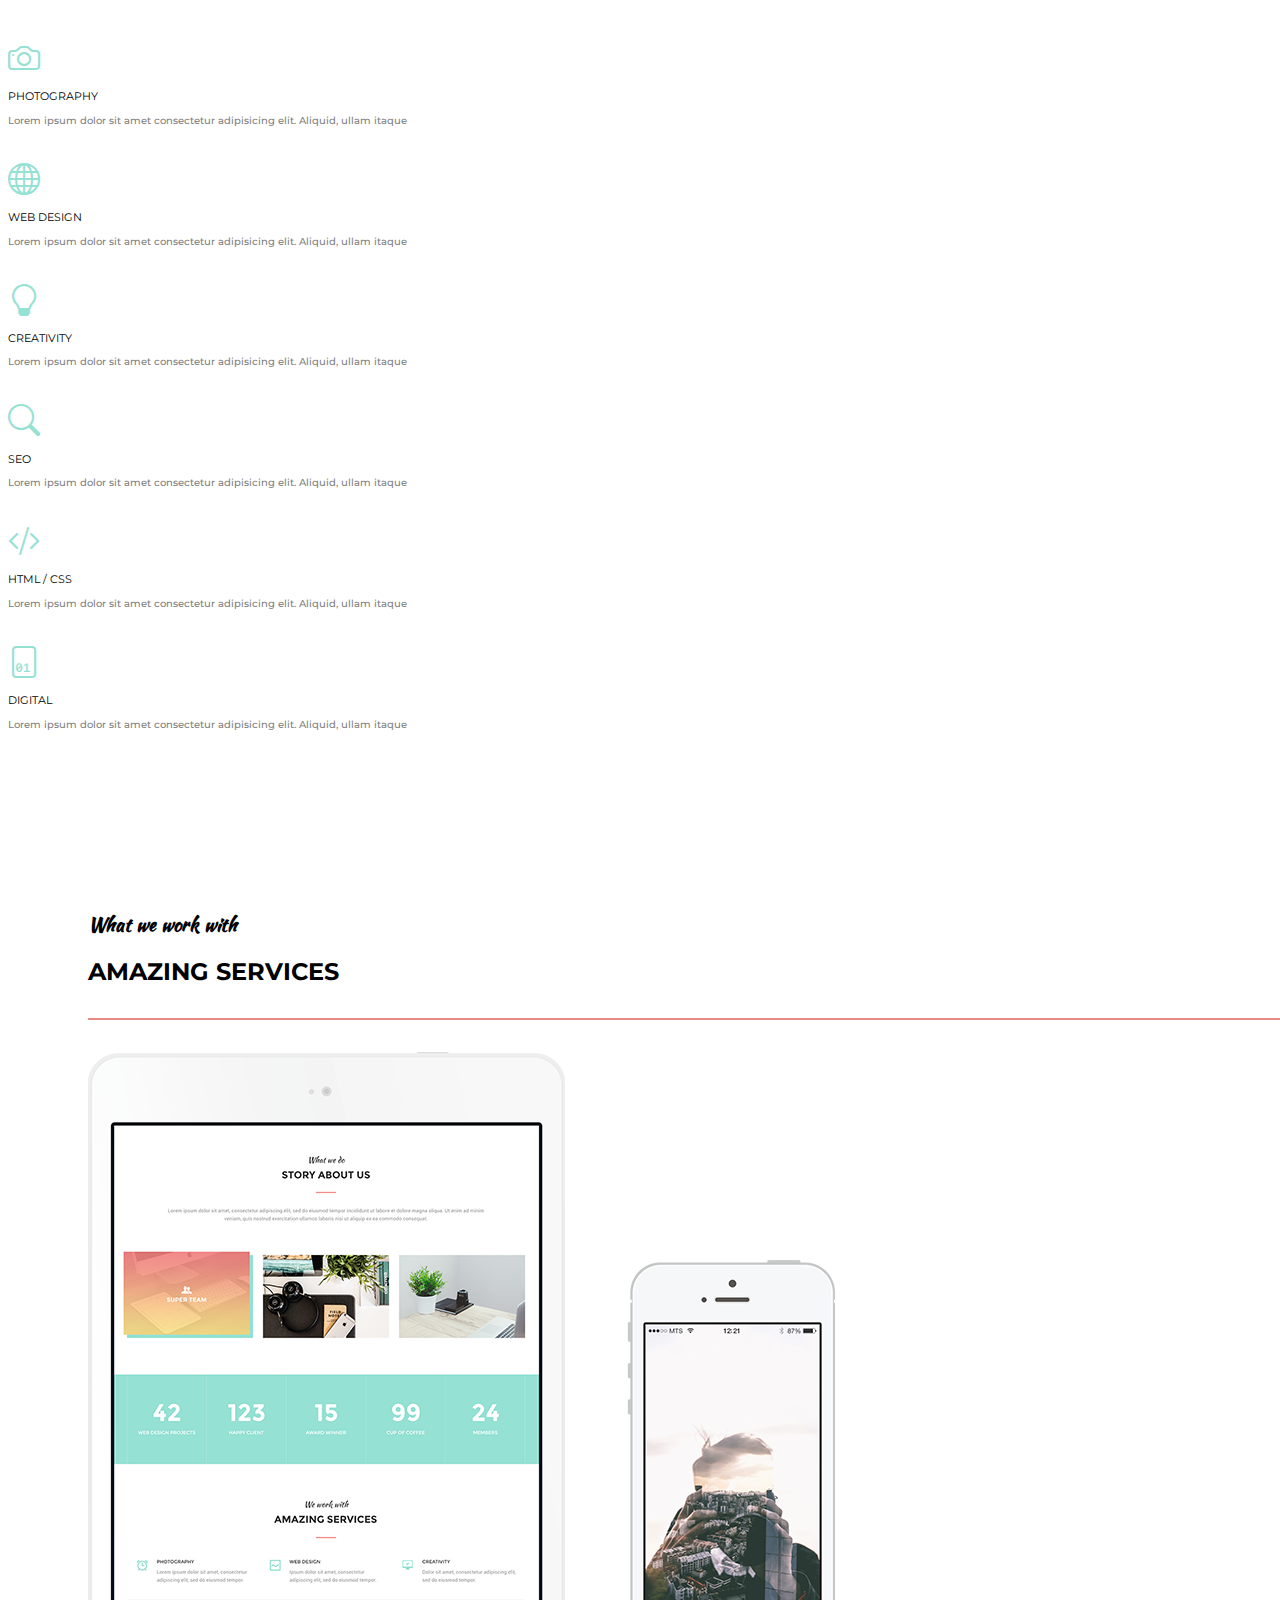
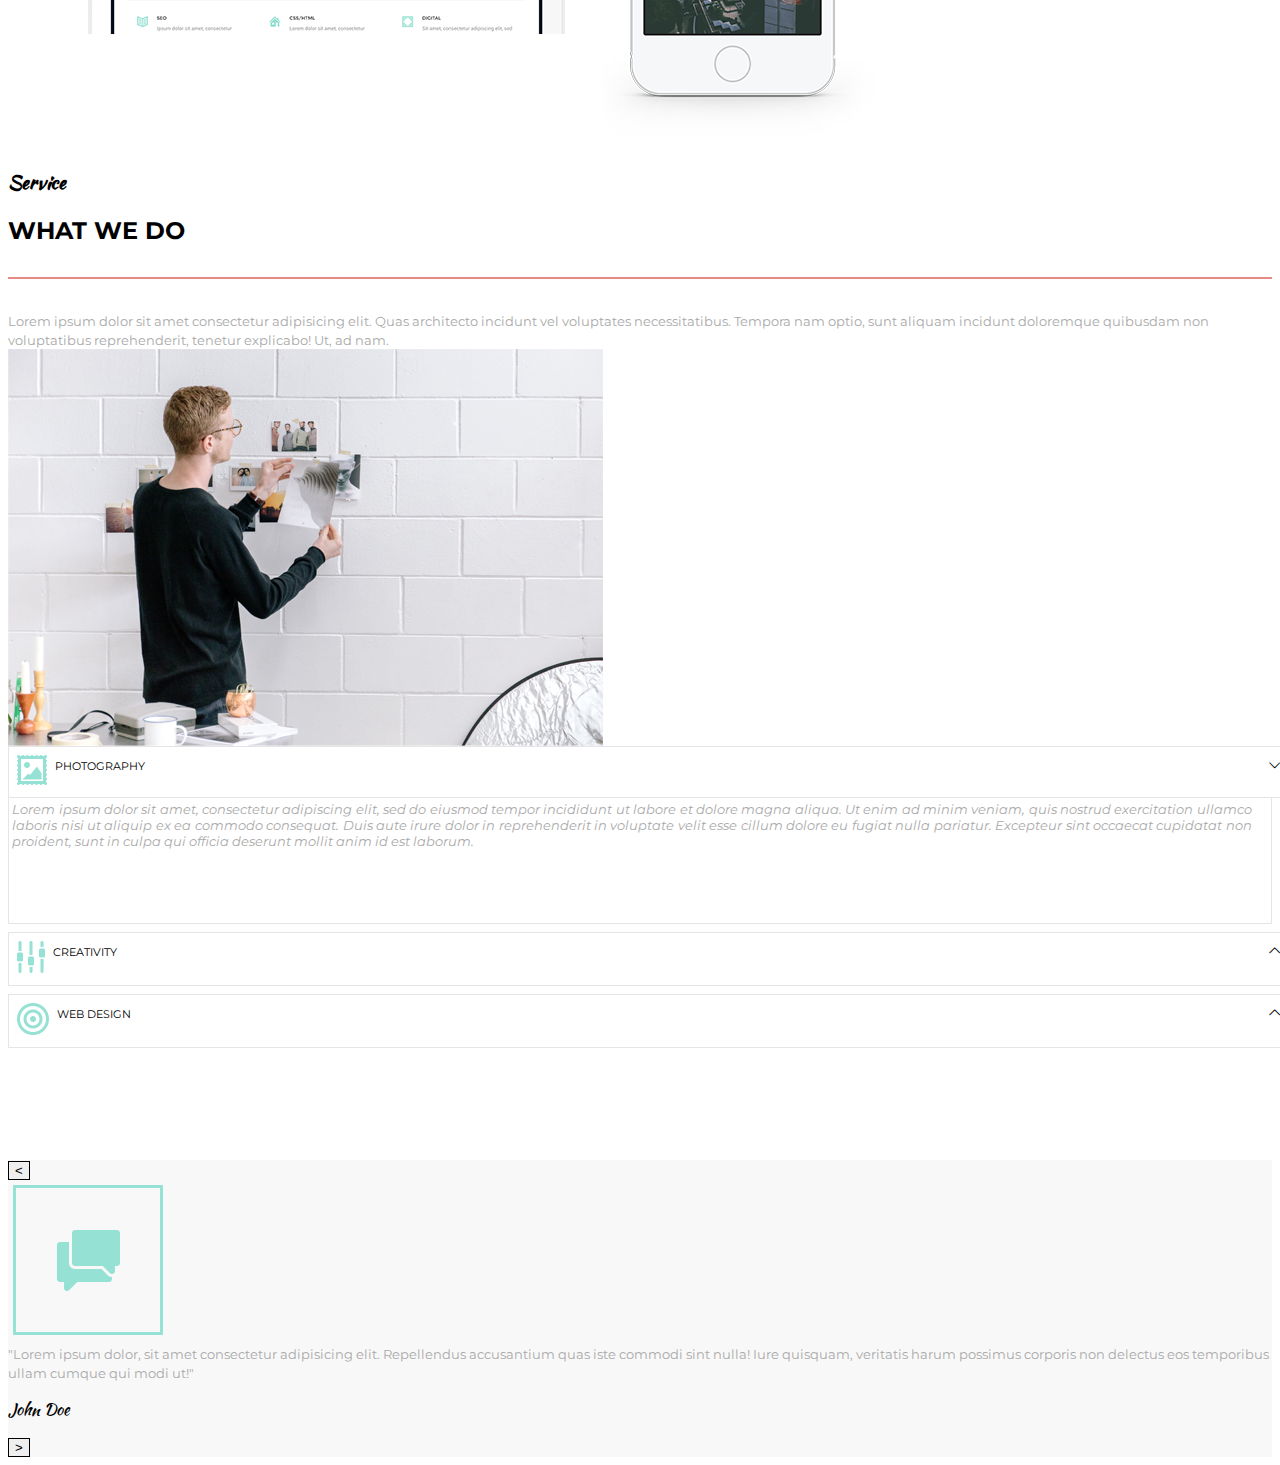
==== commit 2ebfe813: "Completed the Service 2" ====
--- a/index.html
+++ b/index.html
@@ -287,17 +287,98 @@
                         incidunt vel voluptates necessitatibus. Tempora nam optio, sunt aliquam incidunt doloremque
                         quibusdam non voluptatibus reprehenderit, tenetur explicabo! Ut, ad nam.</small>
 
-                    <div class="d-md-flex flex-row ">
-                        <div class="service-img-container">
-                            <img src="/assets/doing.png" class="img-fluid service-offered-img">
-                        </div>
-                        <div class="services-offered-container d-md-flex flex-column">
-                            <div class="service d-flex flex-row">
-                                
-                            </div>
-                        </div>
-                    </div>
-                        
+                    <div class="d-md-flex flex-row services-offered-container mt-4">
+                        <div class="services-offered-img">
+                            <img src="/assets/doing.png" class="img-fluid">
+                        </div>
+
+                        <div class="services-offered">
+                            <!-- Photography -->
+                            <div class="service-2-container" id="service-photography"
+                                onclick="showAndHideContent(this.id)">
+                                <div class="service-2">
+                                    <div class="service-2-icon">
+                                        <img src="/assets/image-stamp.png" class="img-fluid">
+                                    </div>
+                                    <div class="service-2-title">
+                                        <small class="text-start fw-bold service-offered">PHOTOGRAPHY</small>
+                                    </div>
+                                    <div class="service-2-arrow">
+                                        <small><i class="bi bi-chevron-down" id="service-arrow"></i></small>
+                                    </div>
+                                </div>
+
+                                <div class="service-2-content">
+                                    <div class="service-2-details-container">
+                                        <small class="service-detail">Lorem ipsum dolor sit amet, consectetur adipiscing
+                                            elit, sed do eiusmod tempor incididunt ut labore et dolore magna aliqua. Ut
+                                            enim ad minim veniam, quis nostrud exercitation ullamco laboris nisi ut
+                                            aliquip ex ea commodo consequat. Duis aute irure dolor in reprehenderit in
+                                            voluptate velit esse cillum dolore eu fugiat nulla pariatur. Excepteur sint
+                                            occaecat cupidatat non proident, sunt in culpa qui officia deserunt mollit
+                                            anim id est laborum.</small>
+                                    </div>
+                                </div>
+                            </div>
+
+                            <!-- Photography -->
+                            <div class="service-2-container" id="service-creativity"
+                                onclick="showAndHideContent(this.id)">
+                                <div class="service-2">
+                                    <div class="service-2-icon">
+                                        <img src="/assets/equalizer.png" class="img-fluid">
+                                    </div>
+                                    <div class="service-2-title">
+                                        <small class="text-start fw-bold service-offered">CREATIVITY</small>
+                                    </div>
+                                    <div class="service-2-arrow">
+                                        <small><i class="bi bi-chevron-up" id="service-arrow"></i></small>
+                                    </div>
+                                </div>
+
+                                <div class="service-2-content">
+                                    <div class="service-2-details-container">
+                                        <small class="service-detail">Lorem ipsum dolor sit amet, consectetur adipiscing
+                                            elit, sed do eiusmod tempor incididunt ut labore et dolore magna aliqua. Ut
+                                            enim ad minim veniam, quis nostrud exercitation ullamco laboris nisi ut
+                                            aliquip ex ea commodo consequat. Duis aute irure dolor in reprehenderit in
+                                            voluptate velit esse cillum dolore eu fugiat nulla pariatur. Excepteur sint
+                                            occaecat cupidatat non proident, sunt in culpa qui officia deserunt mollit
+                                            anim id est laborum.</small>
+                                    </div>
+                                </div>
+                            </div>
+
+                            <!-- Web Design -->
+                            <div class="service-2-container" id="service-web-design"
+                                onclick="showAndHideContent(this.id)">
+                                <div class="service-2">
+                                    <div class="service-2-icon">
+                                        <img src="/assets/bullseye.png" class="img-fluid">
+                                    </div>
+                                    <div class="service-2-title">
+                                        <small class="text-start fw-bold service-offered">WEB DESIGN</small>
+                                    </div>
+                                    <div class="service-2-arrow">
+                                        <small><i class="bi bi-chevron-up" id="service-arrow"></i></small>
+                                    </div>
+                                </div>
+
+                                <div class="service-2-content">
+                                    <div class="service-2-details-container">
+                                        <small class="service-detail">Lorem ipsum dolor sit amet, consectetur adipiscing
+                                            elit, sed do eiusmod tempor incididunt ut labore et dolore magna aliqua. Ut
+                                            enim ad minim veniam, quis nostrud exercitation ullamco laboris nisi ut
+                                            aliquip ex ea commodo consequat. Duis aute irure dolor in reprehenderit in
+                                            voluptate velit esse cillum dolore eu fugiat nulla pariatur. Excepteur sint
+                                            occaecat cupidatat non proident, sunt in culpa qui officia deserunt mollit
+                                            anim id est laborum.</small>
+                                    </div>
+                                </div>
+                            </div>
+                        </div>
+                    </div>
+
                 </div>
             </div>
         </div>
@@ -312,13 +393,15 @@
                     <div class>
                         <button type="button" class="btn btn-light previous-quote-btn">&lt;</button>
                     </div>
-                    
+
                     <div class="d-md-flex center flex-row quote-container py-5 mx-5">
                         <div class="quote-image-container ">
                             <img src="/assets/quote-icon.png" class="quote-img">
                         </div>
                         <div class="quote-text-container d-flex flex-column justify-content-evenly">
-                            <small class="fst-italic content-text">"Lorem ipsum dolor, sit amet consectetur adipisicing elit. Repellendus accusantium quas iste commodi sint nulla! Iure quisquam, veritatis harum possimus corporis non delectus eos temporibus ullam cumque qui modi ut!"</small>
+                            <small class="fst-italic content-text">"Lorem ipsum dolor, sit amet consectetur adipisicing
+                                elit. Repellendus accusantium quas iste commodi sint nulla! Iure quisquam, veritatis
+                                harum possimus corporis non delectus eos temporibus ullam cumque qui modi ut!"</small>
                             <div class="d-md-flex justify-items-center">
                                 <inline class="border-red-author col-1"></inline>
                                 <p class="fs-5 h2-subheader">John Doe</p>
@@ -343,7 +426,7 @@
 
 
 
-
+    <script src="/js/index.js"></script>
 </body>
 
 </html>--- a/css/index.css
+++ b/css/index.css
@@ -116,6 +116,10 @@
     color: var(--yellow-buff);
 }
 
+#story-about-us {
+    min-wheight: 100vh;
+}
+
 .shortcuts-container {
     display: flex;
     flex-direction: row;
@@ -256,7 +260,7 @@
     align-items: center;
     color: white;
     width: 100%;
-    border-right: 1px solid white;
+    border-right: 1px solid #b5eae0;
 }
 
 .fact-container:last-of-type{
@@ -276,7 +280,7 @@
     font-size: 2em;
     margin: 0 0.5em auto 0;
     display: inherit;
-    color: gray;
+    color: var(--deep-green);
 }
 
 .service-container {
@@ -297,6 +301,8 @@
     color: grey;
     font-weight: 500;
 }
+
+
 
 #feature{
     background-image: url('/assets/landscape.png'), linear-gradient(#fcfcfc, #E6E6E6);
@@ -353,8 +359,112 @@
     border: 1px solid black;
 }
 
-.service-offered-img {
-    object-fit: contain;
+.services-offered {
+    display: flex;
+    flex-basis: 50%;
+    flex-direction: column;
+    /* border: 1px solid red; */
+}
+
+.service-2-container:first-of-type ~ .service-2-container > .service-2-content {
+    display: none;
+}
+
+.services-offered-img {
+    height: 100%;
+    display: flex;
+    flex-basis: 50%;
+    margin-right: 1em;
+}
+.service {
+    padding: 0.7em 1em 0 1em;
+}
+
+.service-2-container {
+    
+    width: 100%;
+    display: flex;
+    flex-direction: column;
+    justify-content: space-between;
+    margin-bottom: 0.5em;   
+}
+
+.service-2-container:last-of-type {
+    margin-bottom: 0;   
+}
+
+.service-2 {
+    max-height: fit-content;
+    width: 100%;
+    display: flex;
+    justify-content: space-between;
+    flex-direction: row;
+    padding: 0.5rem;
+    flex-basis: 100%;
+    border: 1px solid #e5e5e5;
+}
+
+.service-2:hover {
+    cursor: pointer;
+}
+
+.service-2-content {
+    display: flex;
+    
+    flex-direction: row;
+    border-bottom: 1px solid #e5e5e5;
+    border-left: 1px solid #e5e5e5;
+    border-right: 1px solid #e5e5e5;
+    padding: 0.2rem;
+}
+
+.service-2-icon {
+    
+}
+
+.service-2-title {
+    /* border: 1px solid red; */
+    width: 100%;
+    text-align: left;
+    margin-left: 0.5em;
+}
+
+.service-2-arrow {
+    margin-left: 0.5em;
+}
+
+.service-2-content {
+    height: fit-content;
+}
+
+.service-2-content:first-of-type {
+    display: block !important;
+}
+
+
+.service-2-details-container{
+    height: 7.4em;
+    overflow-y: scroll;
+    padding-right: 1rem;
+    
+}
+
+.service-2-details-container::-webkit-scrollbar{
+    width: 0.4em;
+    background-color: #f5f5f5;
+}
+
+.service-2-details-container::-webkit-scrollbar-thumb{
+    background-color: var(--deep-green);
+    border-radius: 2em;
+}
+
+.service-detail {
+    display: block;
+    color: darkgray;
+    font-size: small;
+    font-style: oblique;
+    text-align: justify;
 }
 
 @media only screen and (max-width: 900px) {
@@ -402,4 +512,11 @@
         left: 9rem;
     }
     
+    .services-offered-img {
+        margin-right: 0;
+    }
+
+    .services-offered {
+        margin-top: 1em;
+    }
 }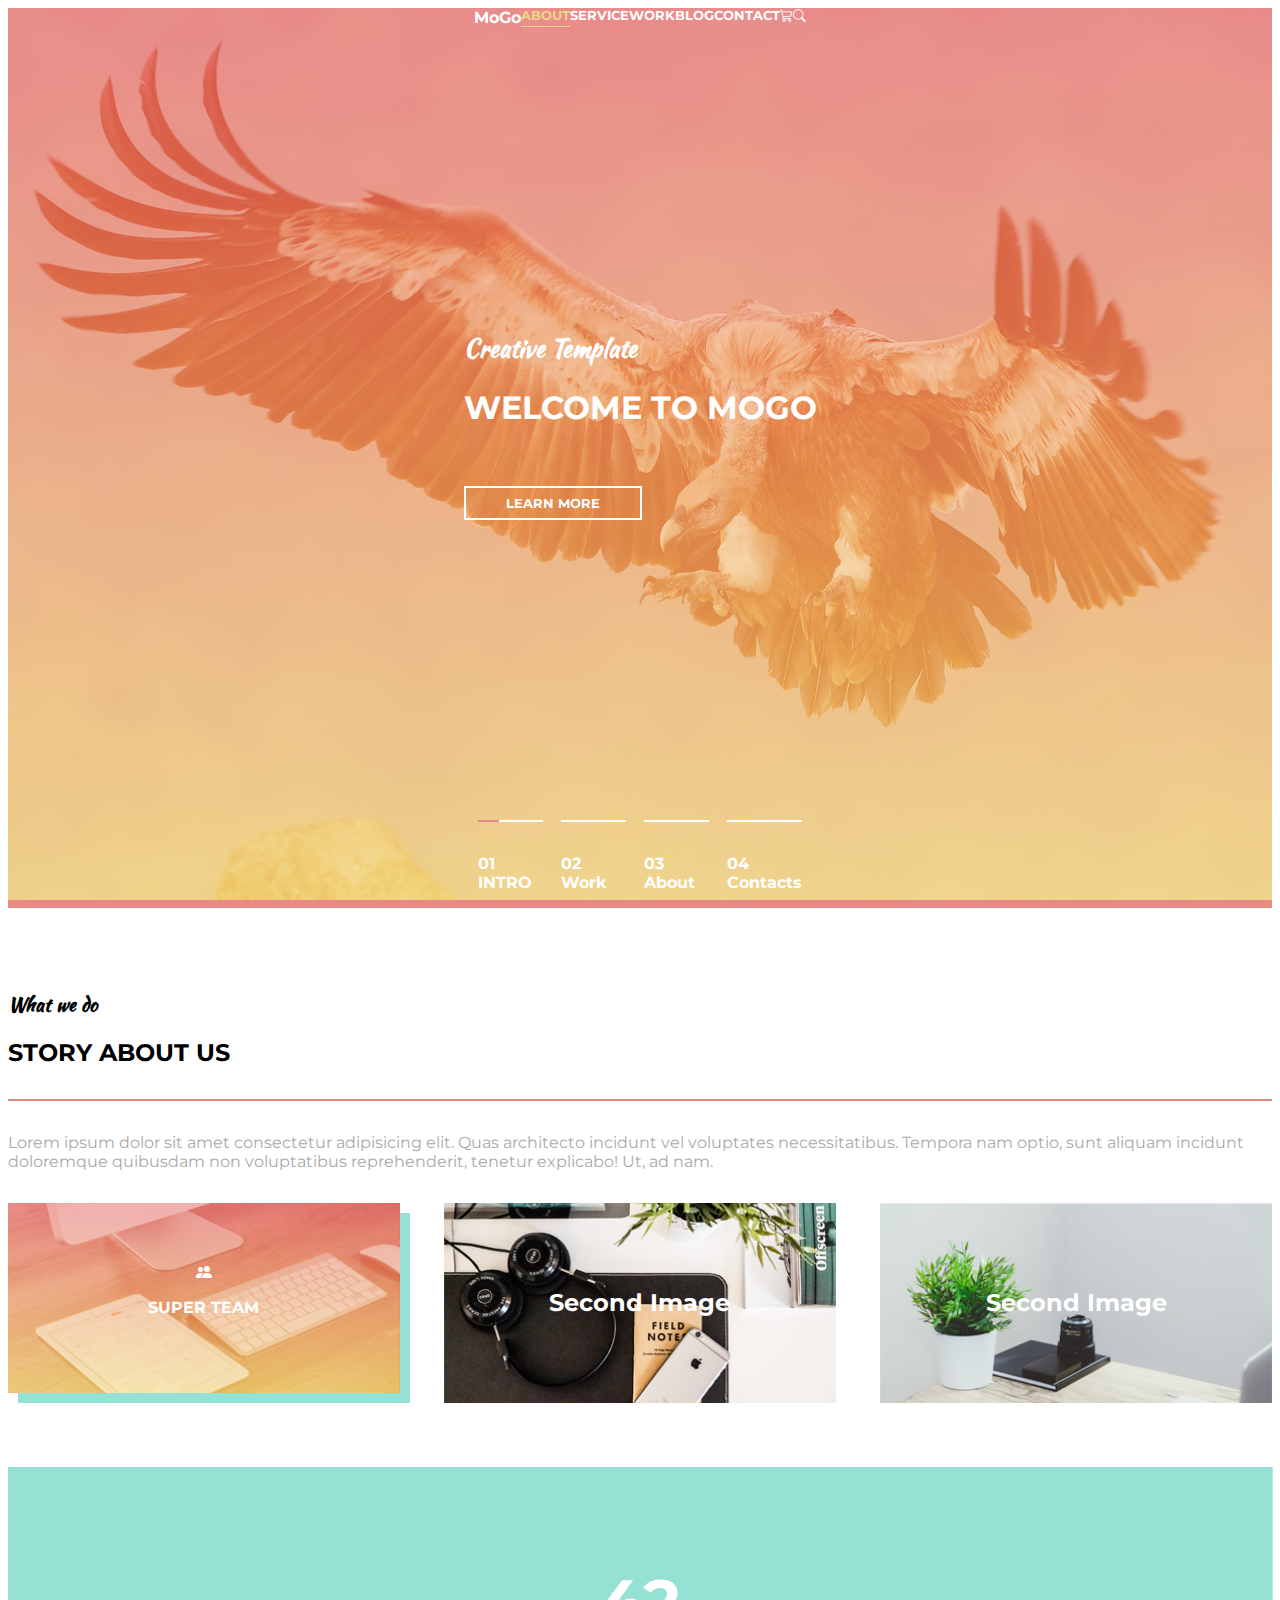
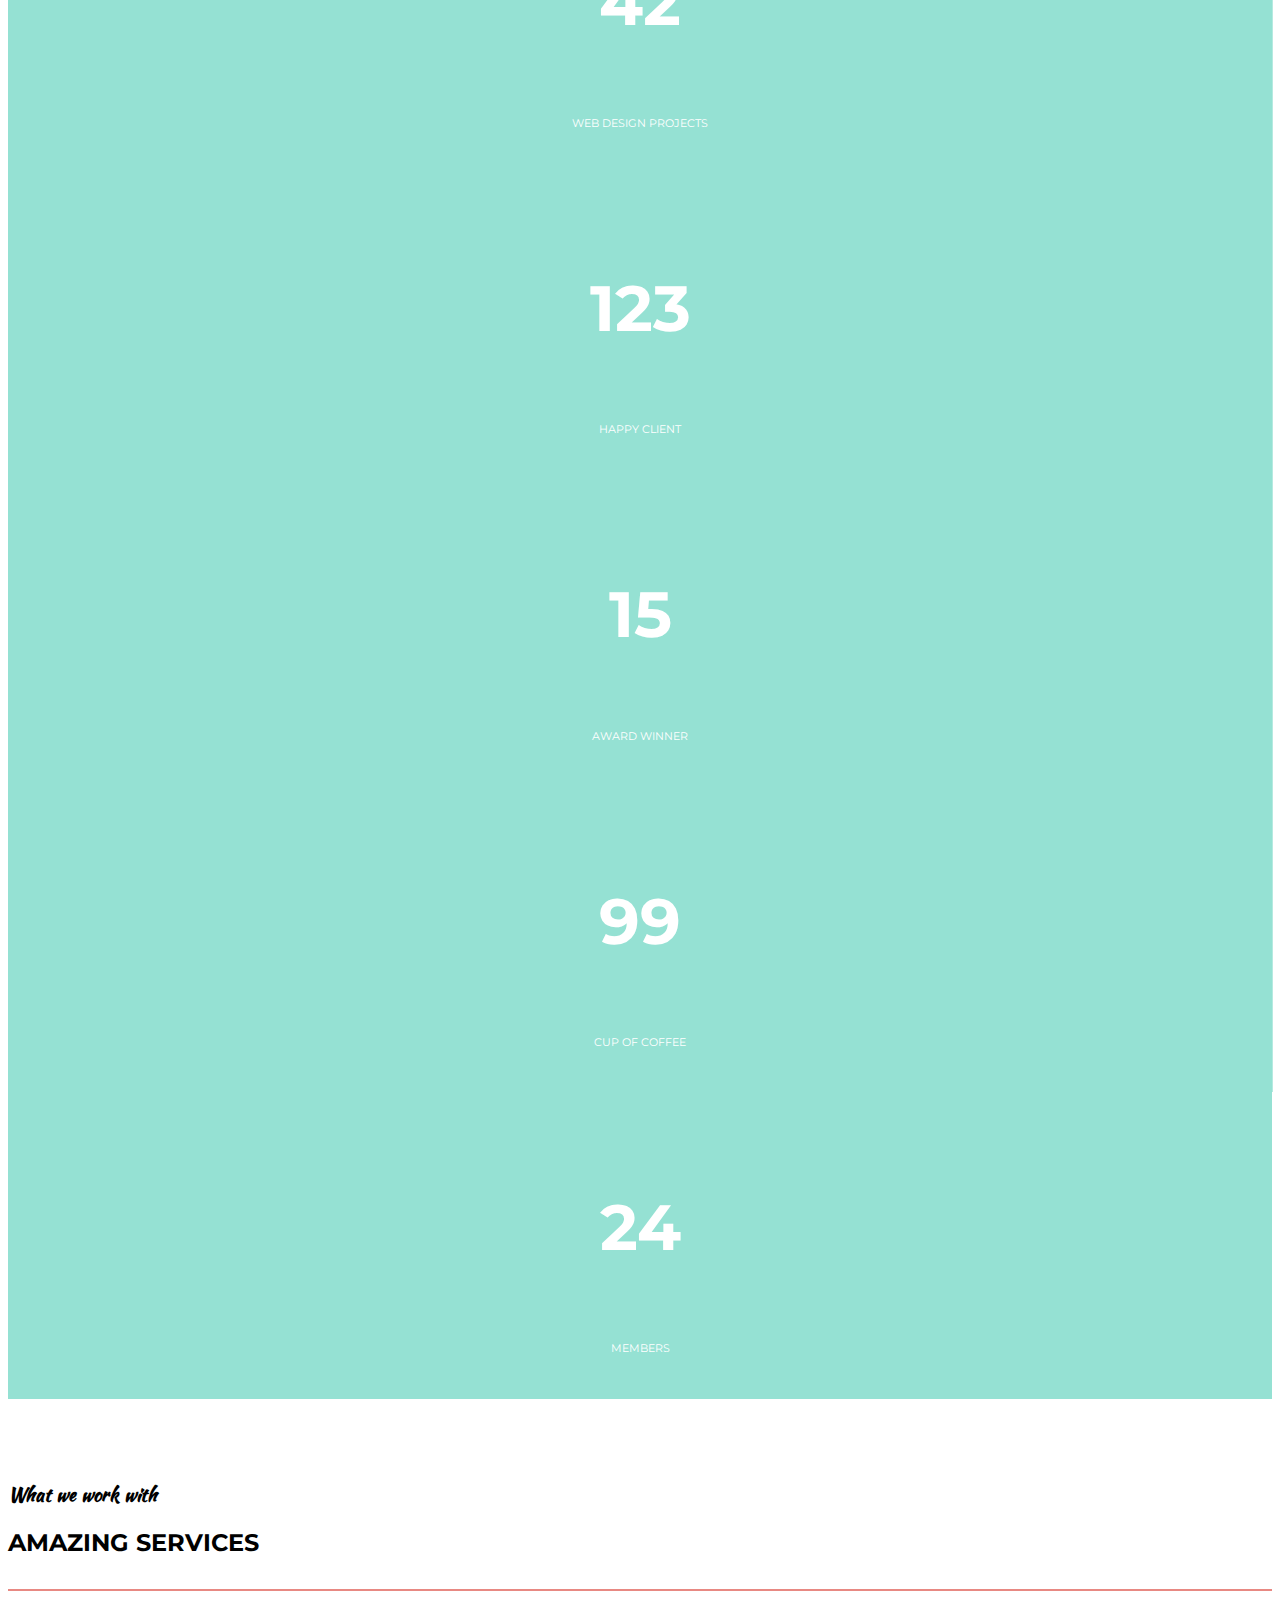
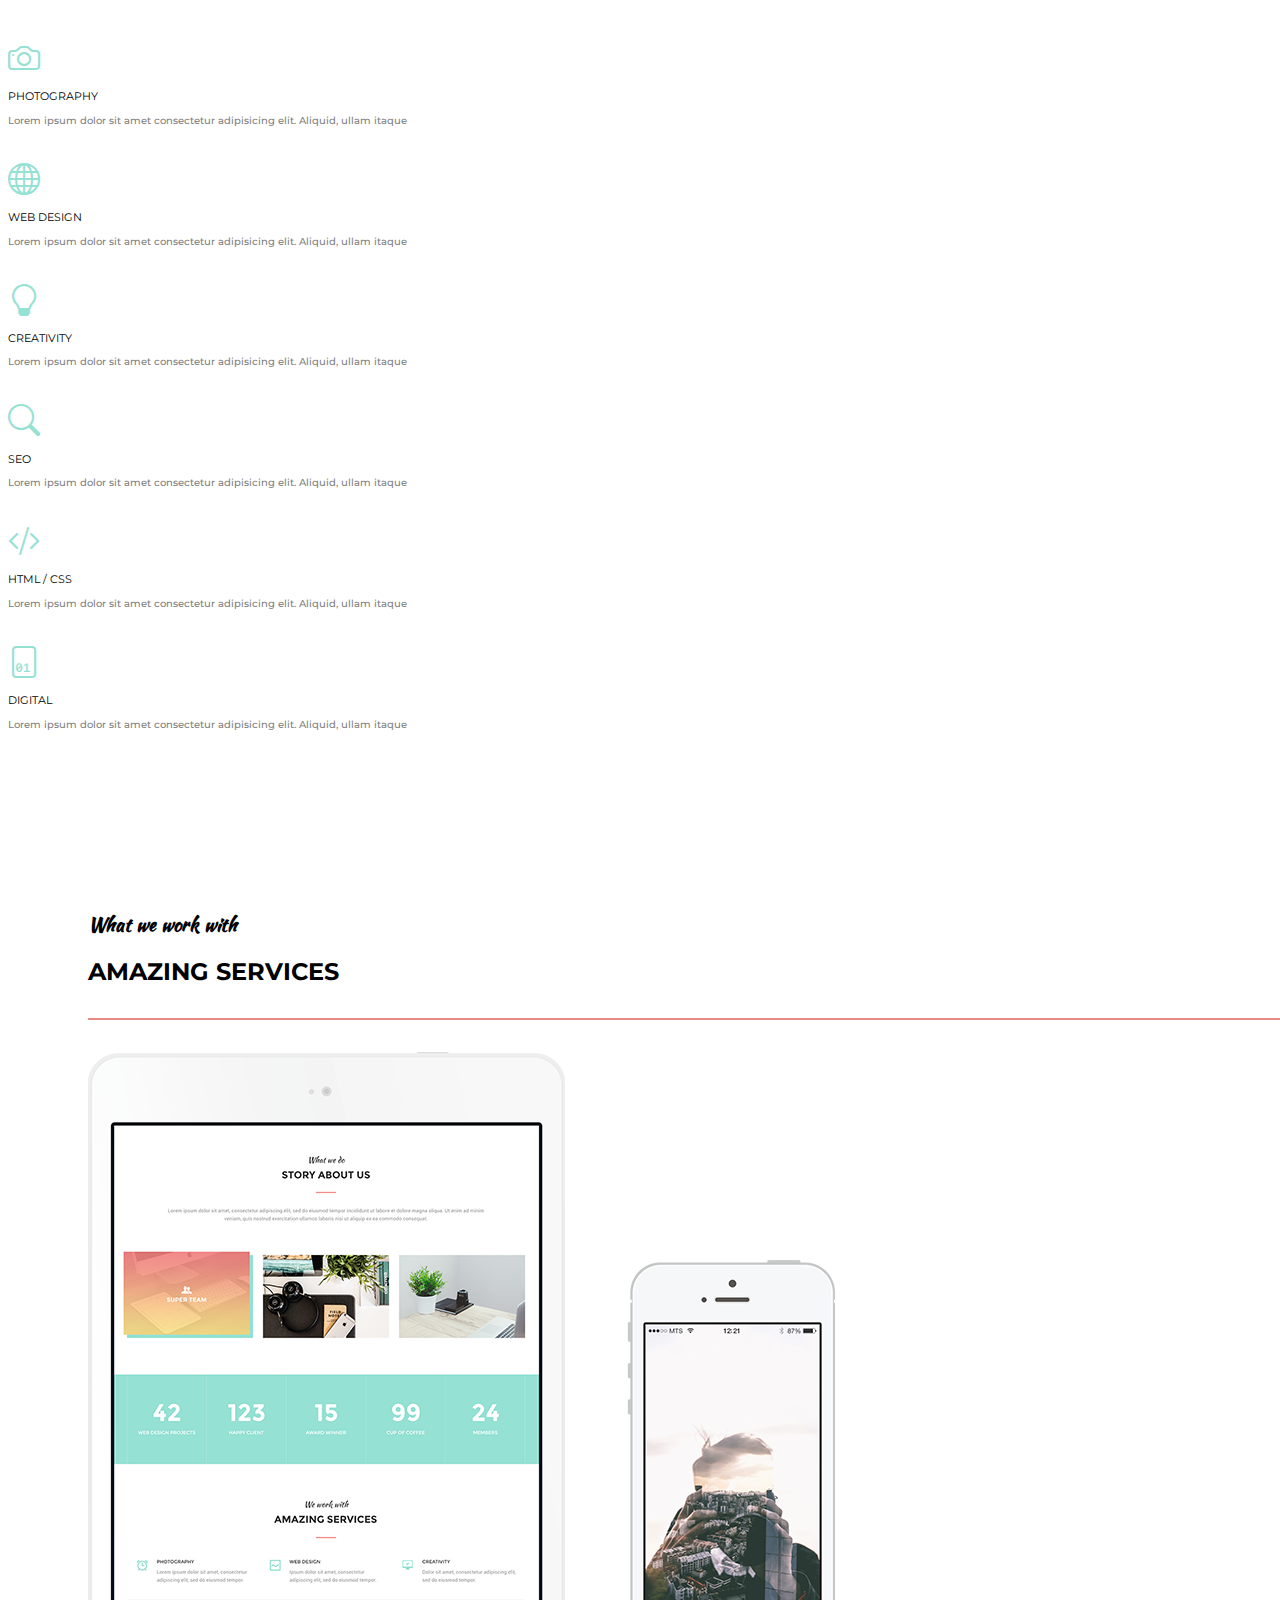
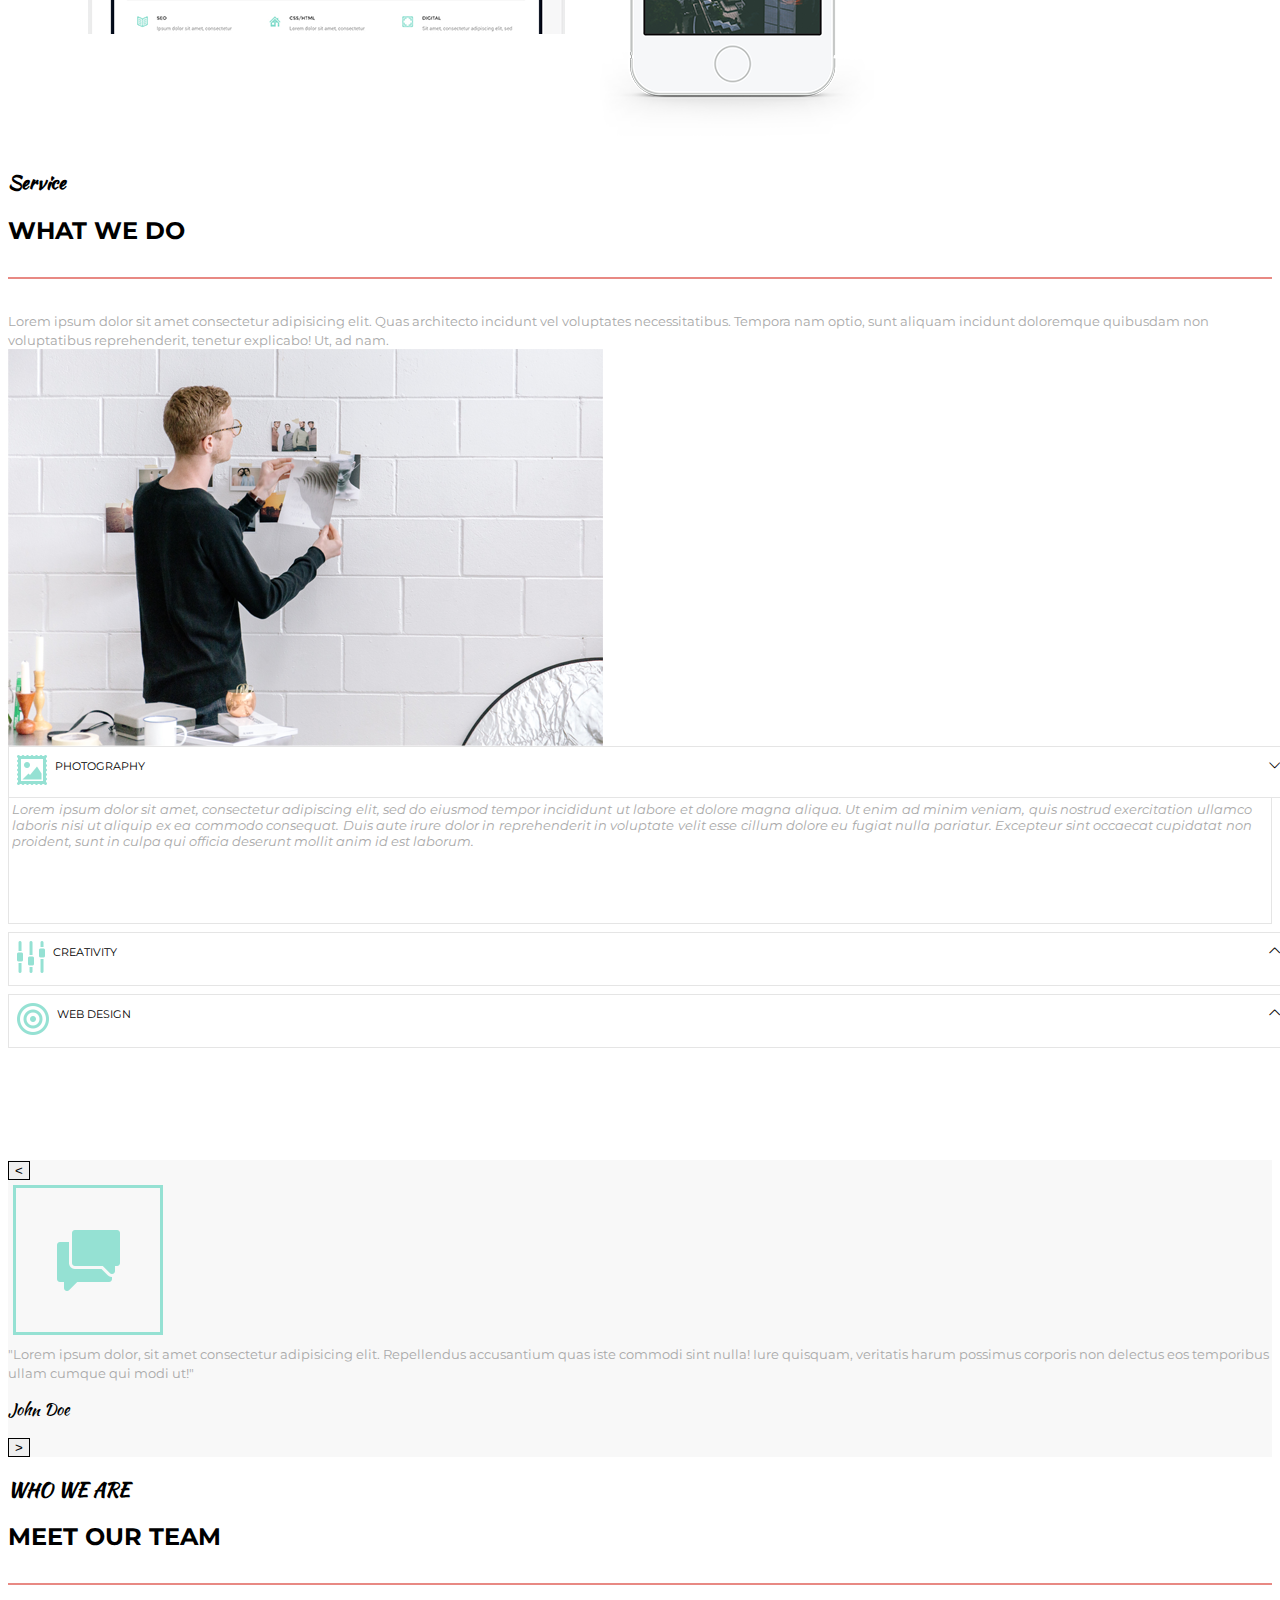
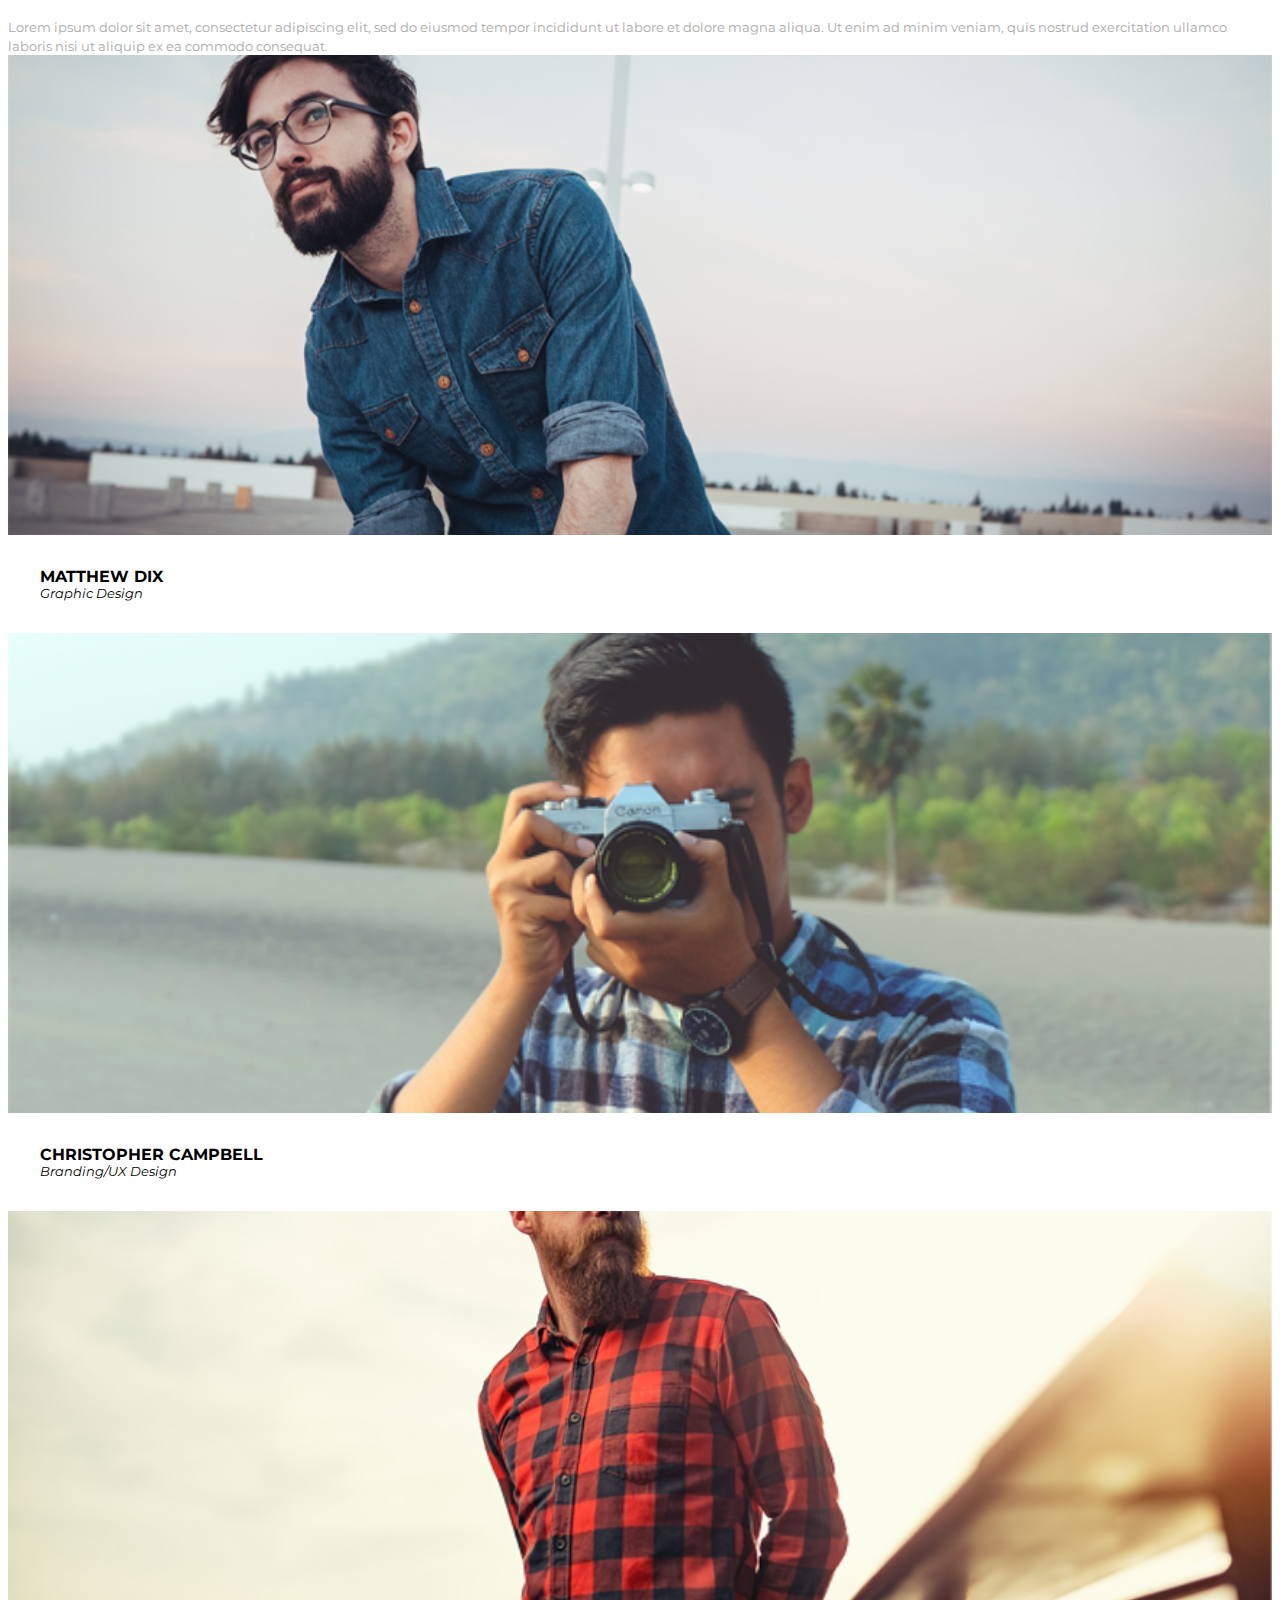
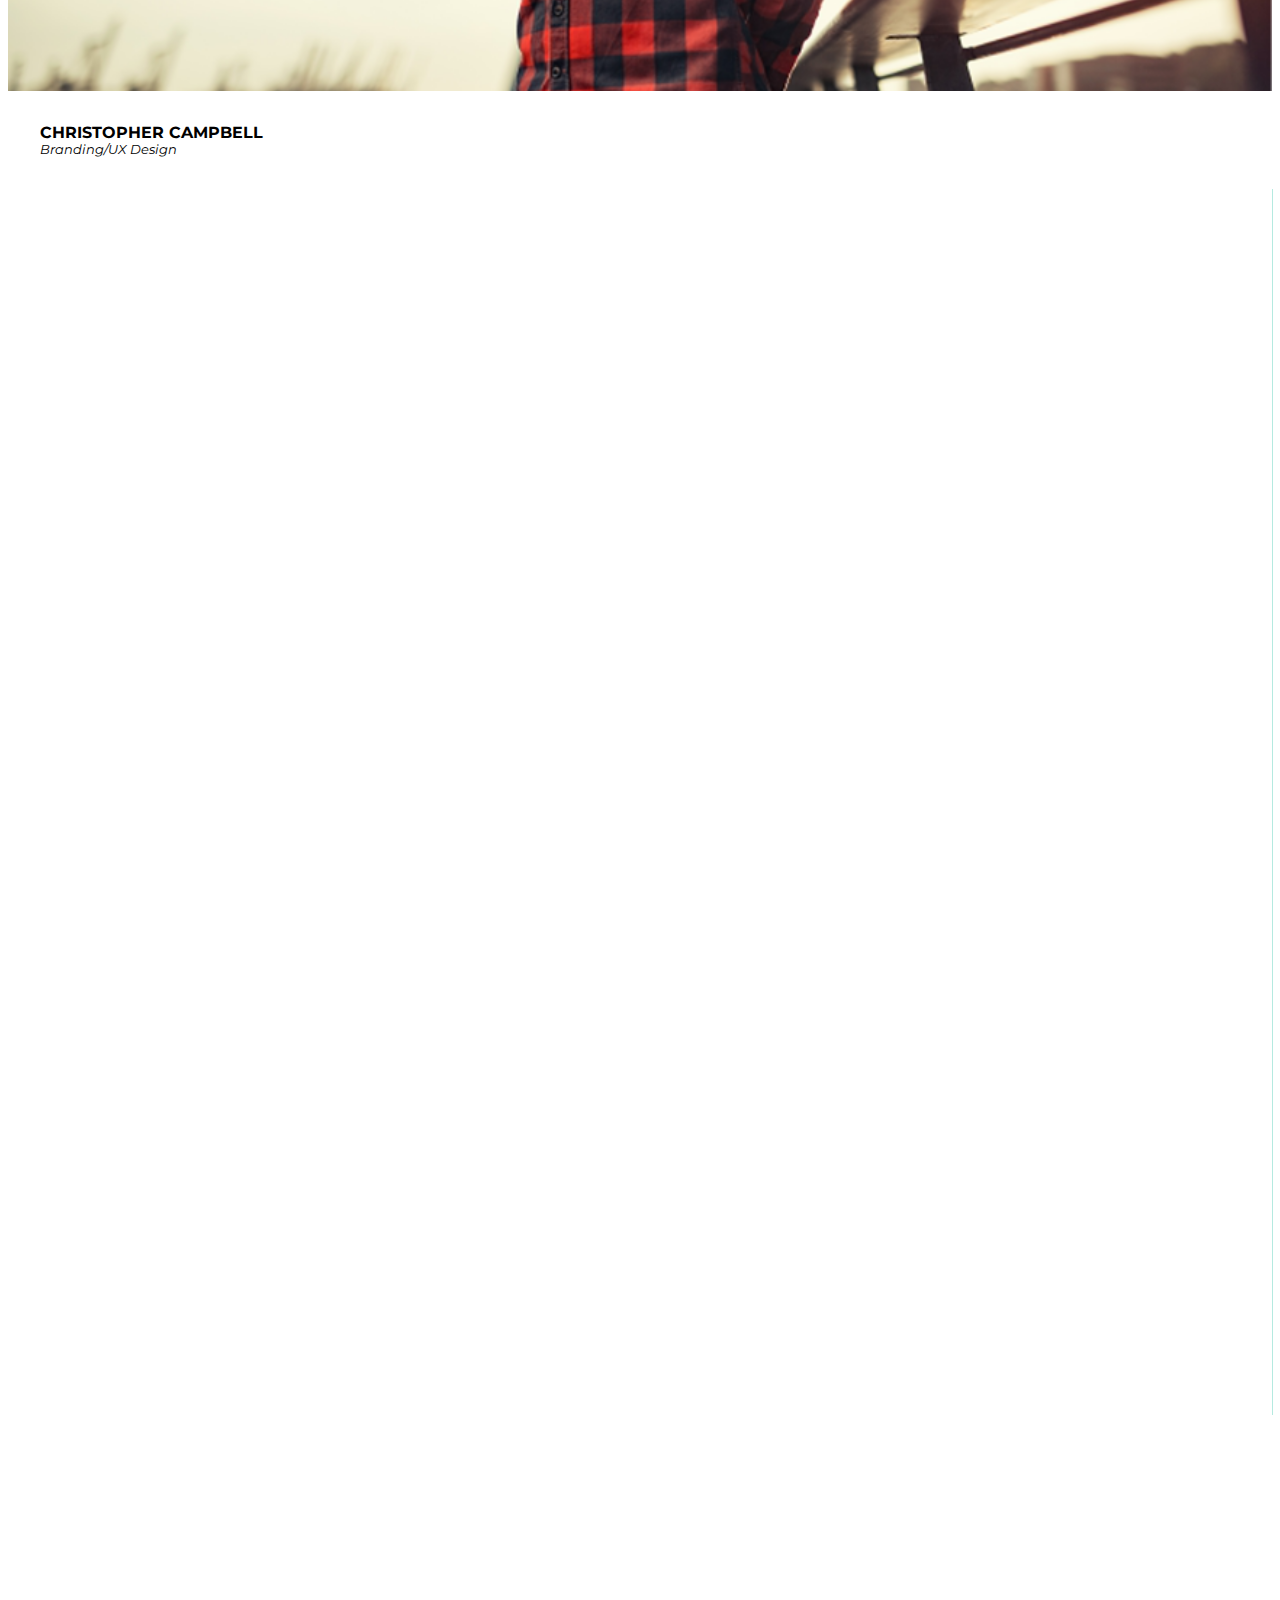
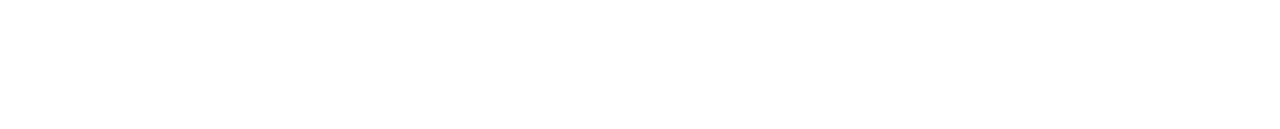
==== commit 6e1a4c64: "Completed meet the team" ====
--- a/index.html
+++ b/index.html
@@ -390,11 +390,11 @@
         <div class="container">
             <div class="row">
                 <div class="col-9 center d-flex d-md-row">
-                    <div class>
+                    <div class="">
                         <button type="button" class="btn btn-light previous-quote-btn">&lt;</button>
                     </div>
 
-                    <div class="d-md-flex center flex-row quote-container py-5 mx-5">
+                    <div class="d-md-flex center flex-row quote-container py-5 mx-2">
                         <div class="quote-image-container ">
                             <img src="/assets/quote-icon.png" class="quote-img">
                         </div>
@@ -418,9 +418,162 @@
     </section>
 
     <!-- Our Team -->
-
-
-
+    <section>
+        <div class="container">
+            <div class="row">
+                <div class="col-12 center text-center py-5 px-0">
+                    <h3 class="fs-5 h2-subheader">WHO WE ARE</h3>
+                    <h2 class="fs-4 fw-bold h1">MEET OUR TEAM</h2>
+
+                    <div class="border-red col-1 center"></div>
+
+                    <small class="content-text d-block my-5">Lorem ipsum dolor sit amet, consectetur adipiscing elit,
+                        sed do eiusmod tempor incididunt ut labore et dolore magna aliqua. Ut enim ad minim veniam, quis
+                        nostrud exercitation ullamco laboris nisi ut aliquip ex ea commodo consequat. </small>
+
+                    <div class="team-container d-md-flex flex-row justify-content-between">
+                        <div class="member-container d-md-flex flex-column">
+                            <div class="member-picture" id="matthew-dixon">
+                                <div class="member-socials">
+                                    <div class="container center">
+                                        <div class="row">
+                                            <div class="col-12 center socials-link-container">
+                                                <div class="social-link">
+                                                    <img src="./assets/facebook.png" class="img-fluid socials">
+                                                </div>
+
+                                                <div class="social-link">
+                                                    <img src="./assets/twitter.png" class="img-fluid socials">
+                                                </div>
+
+                                                <div class="social-link">
+                                                    <img src="./assets/pinterest.png" class="img-fluid socials">
+                                                </div>
+
+                                                <div class="social-link">
+                                                    <img src="./assets/instagram.png" class="img-fluid socials">
+                                                </div>
+                                            </div>
+                                        </div>
+                                    </div>
+                                </div>
+                            </div>
+
+                            <div class="member-details">
+                                <p class="member-name">Matthew Dix</p>
+                                <p class="member-role">Graphic Design</p>
+                            </div>
+                        </div>
+
+                        <div class="member-container d-md-flex flex-column">
+                            <div class="member-picture" id="christopher-campbell">
+                                <div class="member-socials">
+                                    <div class="container center">
+                                        <div class="row">
+                                            <div class="col-12 center socials-link-container">
+                                                <div class="social-link">
+                                                    <img src="./assets/facebook.png" class="img-fluid socials">
+                                                </div>
+
+                                                <div class="social-link">
+                                                    <img src="./assets/twitter.png" class="img-fluid socials">
+                                                </div>
+
+                                                <div class="social-link">
+                                                    <img src="./assets/pinterest.png" class="img-fluid socials">
+                                                </div>
+
+                                                <div class="social-link">
+                                                    <img src="./assets/instagram.png" class="img-fluid socials">
+                                                </div>
+                                            </div>
+                                        </div>
+                                    </div>
+                                </div>
+                            </div>
+
+                            <div class="member-details">
+                                <p class="member-name">Christopher Campbell</p>
+                                <p class="member-role">Branding/UX Design</p>
+                            </div>
+                        </div>
+
+                        <div class="member-container d-md-flex flex-column">
+                            <div class="member-picture" id="michael-fertig">
+                                <div class="member-socials">
+                                    <div class="container center">
+                                        <div class="row">
+                                            <div class="col-12 center socials-link-container">
+                                                <div class="social-link">
+                                                    <img src="./assets/facebook.png" class="img-fluid socials">
+                                                </div>
+
+                                                <div class="social-link">
+                                                    <img src="./assets/twitter.png" class="img-fluid socials">
+                                                </div>
+
+                                                <div class="social-link">
+                                                    <img src="./assets/pinterest.png" class="img-fluid socials">
+                                                </div>
+
+                                                <div class="social-link">
+                                                    <img src="./assets/instagram.png" class="img-fluid socials">
+                                                </div>
+                                            </div>
+                                        </div>
+                                    </div>
+                                </div>
+                            </div>
+
+                            <div class="member-details">
+                                <p class="member-name">Christopher Campbell</p>
+                                <p class="member-role">Branding/UX Design</p>
+                            </div>
+                        </div>
+
+                    </div>
+
+
+                </div>
+            </div>
+        </div>
+    </section>
+
+    <!-- Logos -->
+
+    <section id="facts logos">
+        <div class="container">
+            <div class="row">
+                <div class="col-9 center d-md-flex d-md-row">
+                    <div class="fact-container">
+                        <p class="count">42</p>
+                        <p class="accomplished">WEB DESIGN PROJECTS</p>
+                    </div>
+
+                    <div class="fact-container">
+                        <p class="count">123</p>
+                        <p class="accomplished">HAPPY CLIENT</p>
+                    </div>
+
+                    <div class="fact-container">
+                        <p class="count">15</p>
+                        <p class="accomplished">AWARD WINNER</p>
+                    </div>
+
+                    <div class="fact-container">
+                        <p class="count">99</p>
+                        <p class="accomplished">CUP OF COFFEE</p>
+                    </div>
+
+                    <div class="fact-container">
+                        <p class="count">24</p>
+                        <p class="accomplished">MEMBERS</p>
+                    </div>
+
+                </div>
+            </div>
+        </div>
+    </section>
 
 
 
--- a/css/index.css
+++ b/css/index.css
@@ -467,6 +467,119 @@
     text-align: justify;
 }
 
+.member-container {
+    width: 100%;
+    /* border: 1px solid red; */
+    margin-right: 2em;
+}
+
+.member-container:last-of-type {
+    margin-right: 0em;
+}
+
+#matthew-dixon, #christopher-campbell, #michael-fertig {
+    background-image: url('/assets/matthew-dixon.png');
+    background-size: cover;
+    background-repeat: no-repeat;
+    background-position: 20%;
+}
+
+#christopher-campbell {
+    background-image: url('/assets/christopher-campbell.png');
+    background-size: cover;
+    background-position: center;
+}
+
+#michael-fertig {
+    background-image: url('/assets/michael-fertig.png');
+    background-position: center;
+}
+
+#matthew-dixon:hover {
+    background-image: url('/assets/matthew-dixon.png'), linear-gradient(var(--light-coral), var(--yellow-buff));
+    background-blend-mode: soft-light, lighten;
+    width: 100%;
+    box-shadow: 0.5em 0.5em var(--deep-green);
+}
+
+#christopher-campbell:hover {
+    background-image: url('/assets/christopher-campbell.png'), linear-gradient(var(--light-coral), var(--yellow-buff));
+    background-blend-mode: soft-light, lighten;
+    width: 100%;
+    box-shadow: 0.5em 0.5em var(--deep-green);
+}
+
+#michael-fertig:hover {
+    background-image: url('/assets/michael-fertig.png'), linear-gradient(var(--light-coral), var(--yellow-buff));
+    background-blend-mode: soft-light, lighten;
+    width: 100%;
+    box-shadow: 0.5em 0.5em var(--deep-green);
+}
+
+
+#matthew-dixon:hover > .member-socials{
+    visibility: visible;
+}
+
+#christopher-campbell:hover > .member-socials{
+    visibility: visible;
+}
+
+#michael-fertig:hover > .member-socials{
+    visibility: visible;
+}
+
+.member-socials {
+    display: flex;
+    justify-content: center;
+    padding: auto;
+    height: 30em;
+    max-width: 100%;
+    visibility: hidden;
+}
+
+.socials {
+    height: inherit;
+    padding: 0.5rem 0.8rem;
+}
+
+.socials-link-container {
+    display: flex;
+    justify-content: center;
+    width: 100%;
+}
+
+.social-link {
+    background-color: var(--yellow-buff);
+}
+
+.social-link:first-of-type {
+    background-color: var(--light-coral);
+}
+
+.social-link:hover {
+    cursor: pointer;
+    background-color: wheat;
+}
+
+.member-details {
+    padding: 2em;
+}
+
+.member-name, .member-role {
+    font-size: 1em;
+    font-weight: bold;
+    text-transform: uppercase;
+    margin: 0;
+}
+
+.member-role {
+    font-size: 0.8em;
+    font-style: italic;
+    text-transform: none;
+    font-weight: normal;
+}
+
 @media only screen and (max-width: 900px) {
     #banner {
         background-size: cover;
@@ -501,10 +614,6 @@
         flex-basis: 100%;
     }
 
-    #feature {
-        
-    }
-
     .iphone-container {
         
         z-index: 1;
@@ -519,4 +628,8 @@
     .services-offered {
         margin-top: 1em;
     }
+
+    .member-container {
+        flex-direction: column;
+    }
 }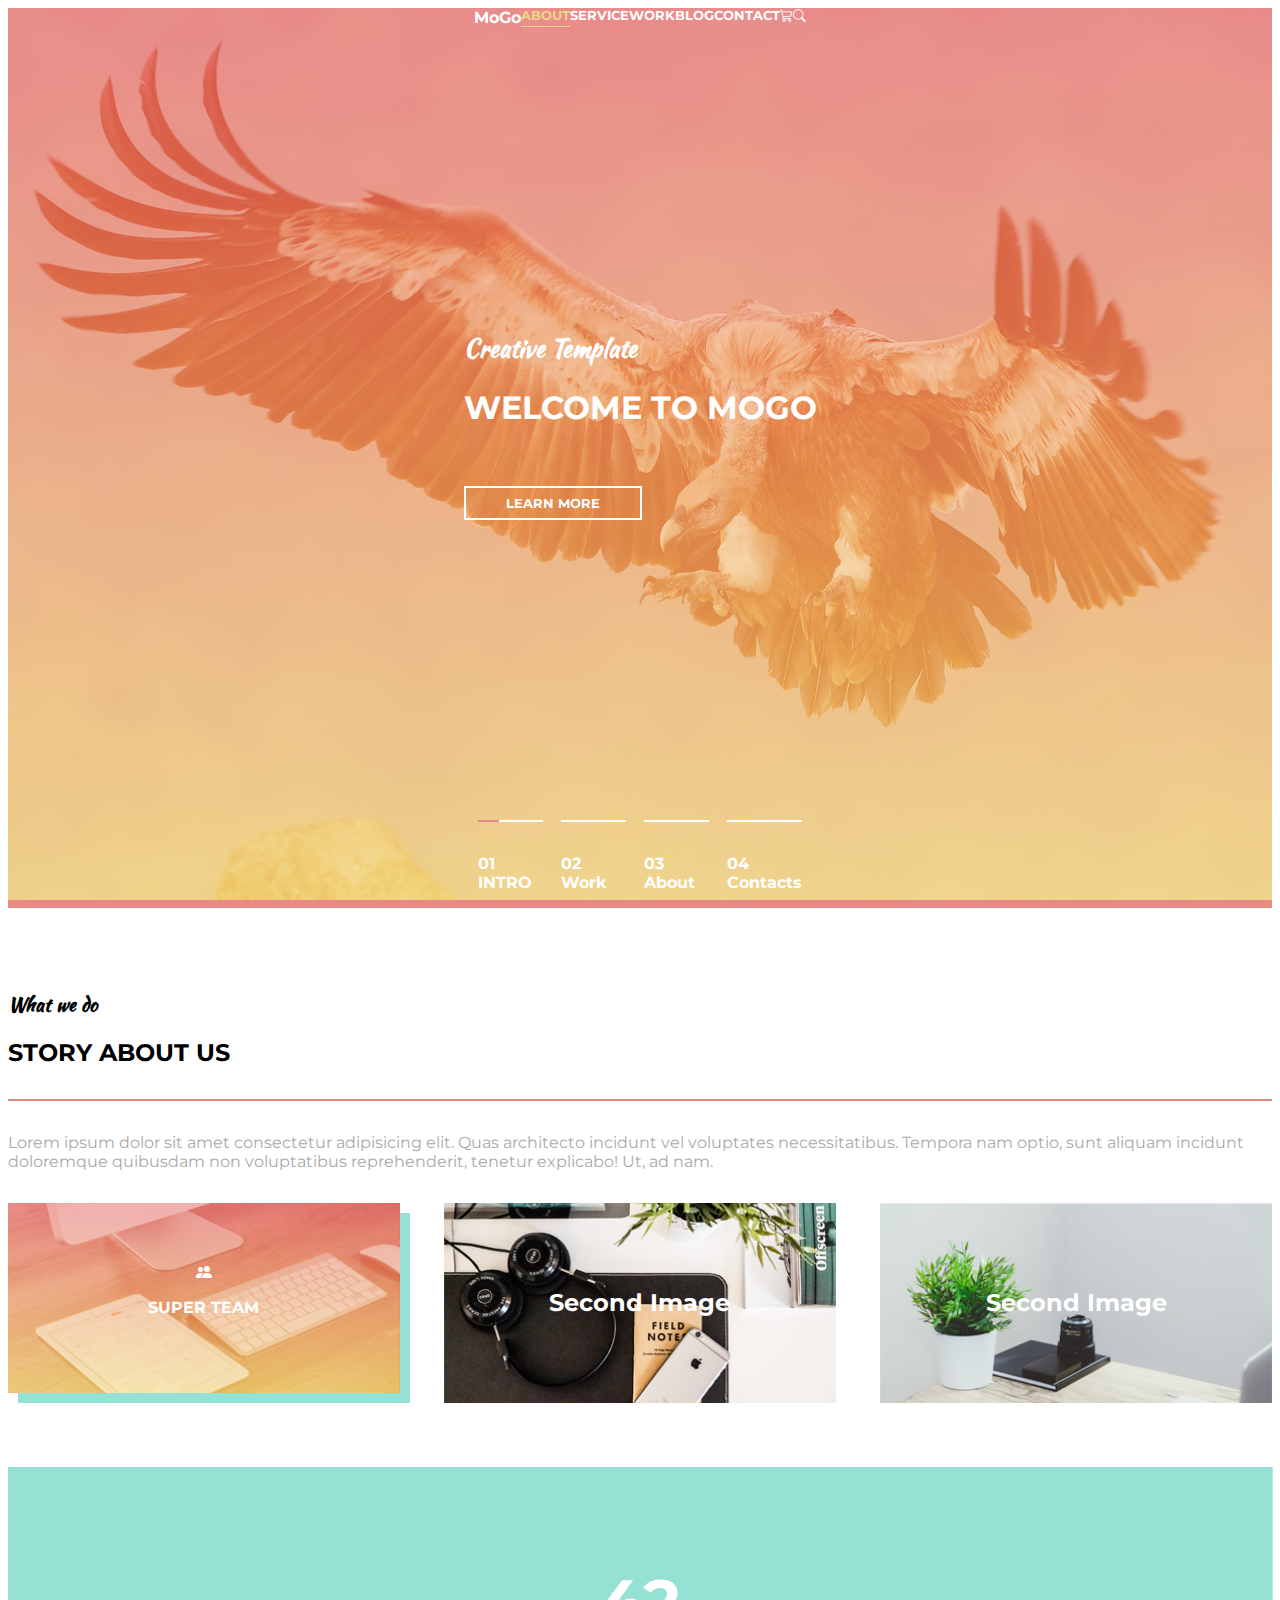
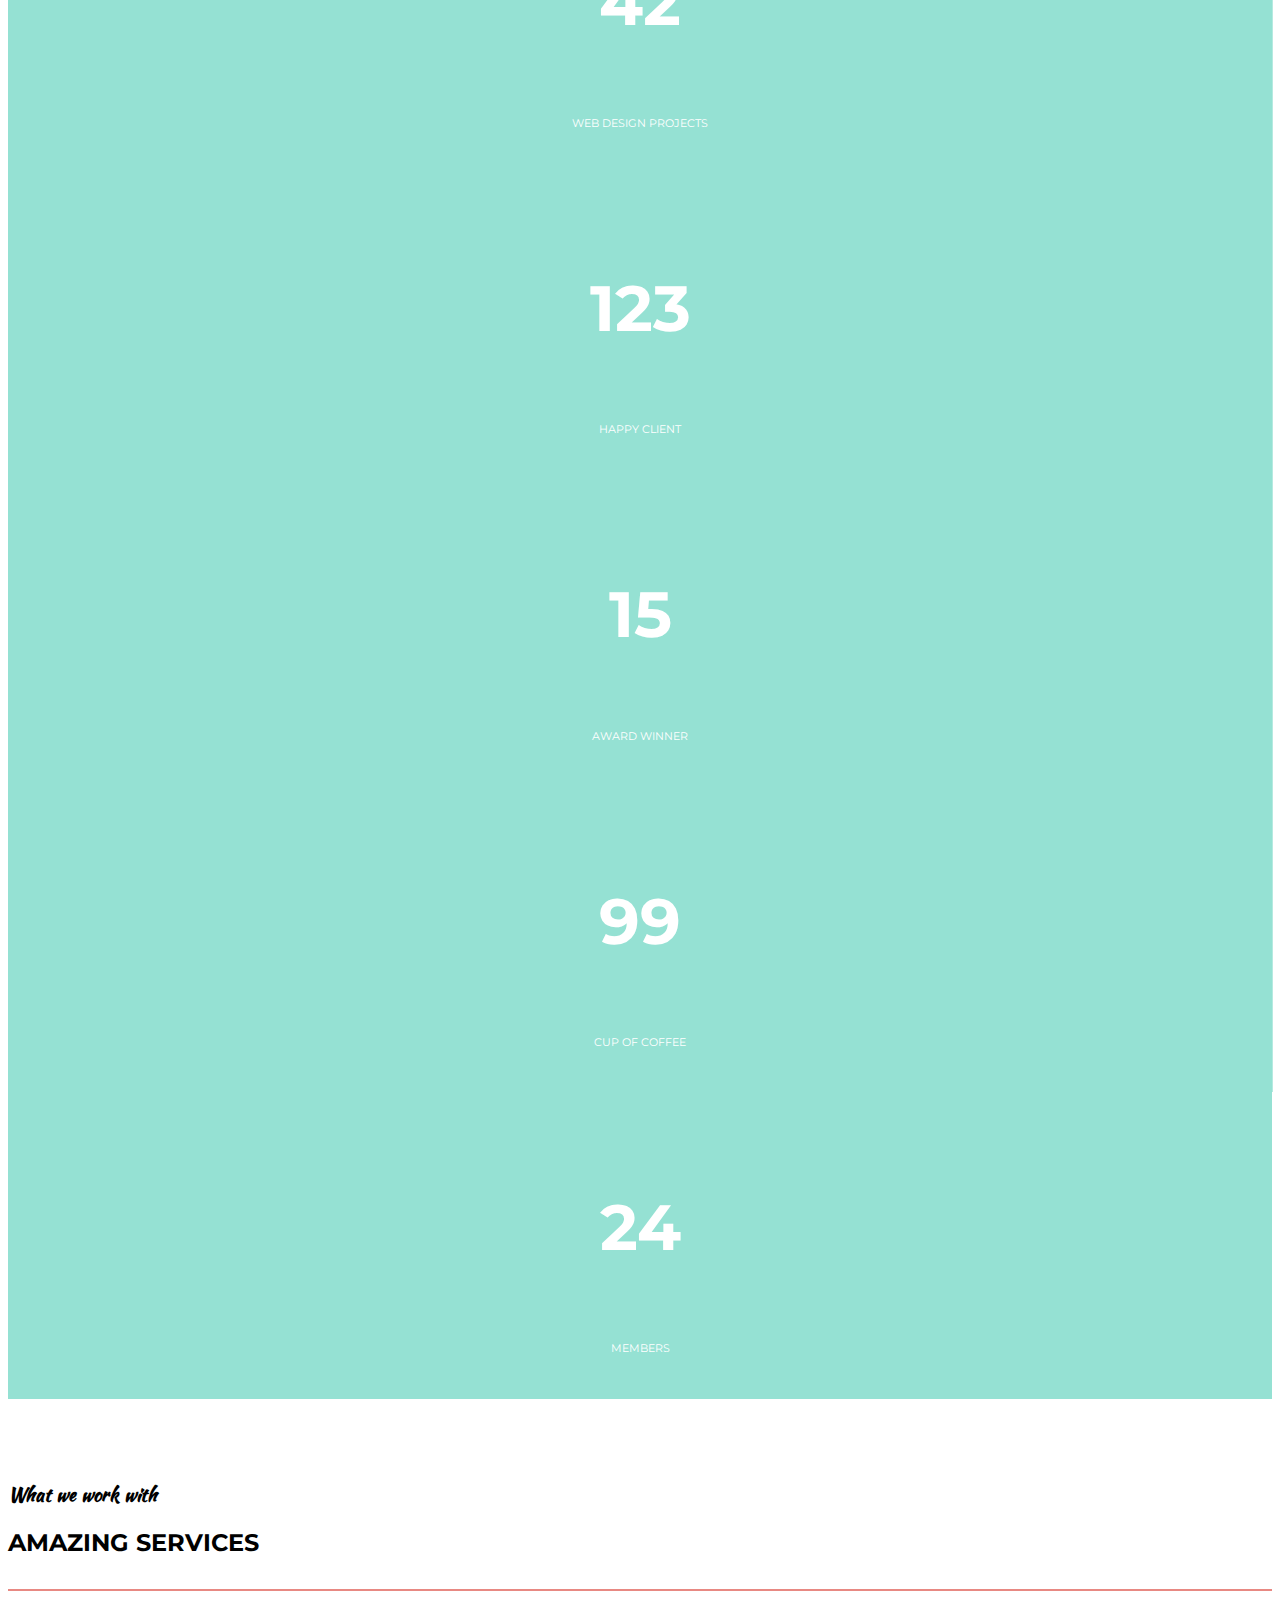
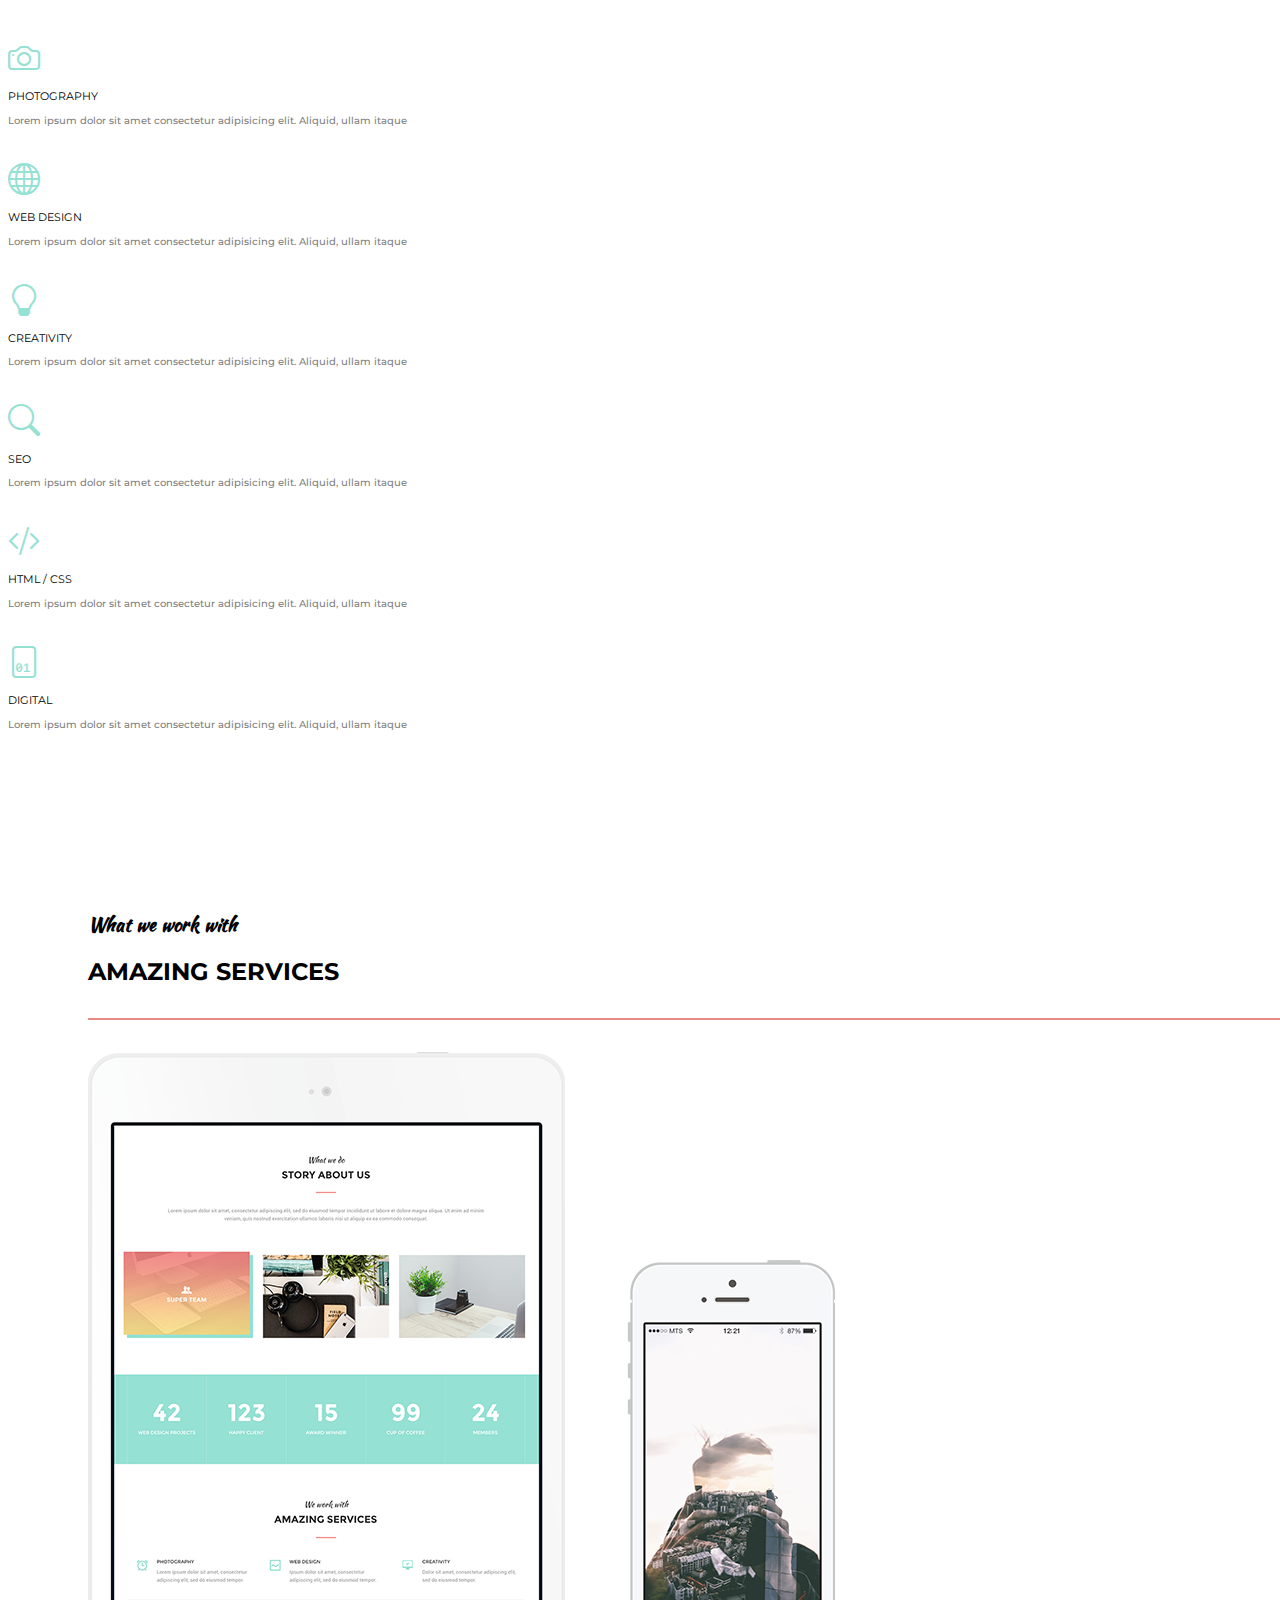
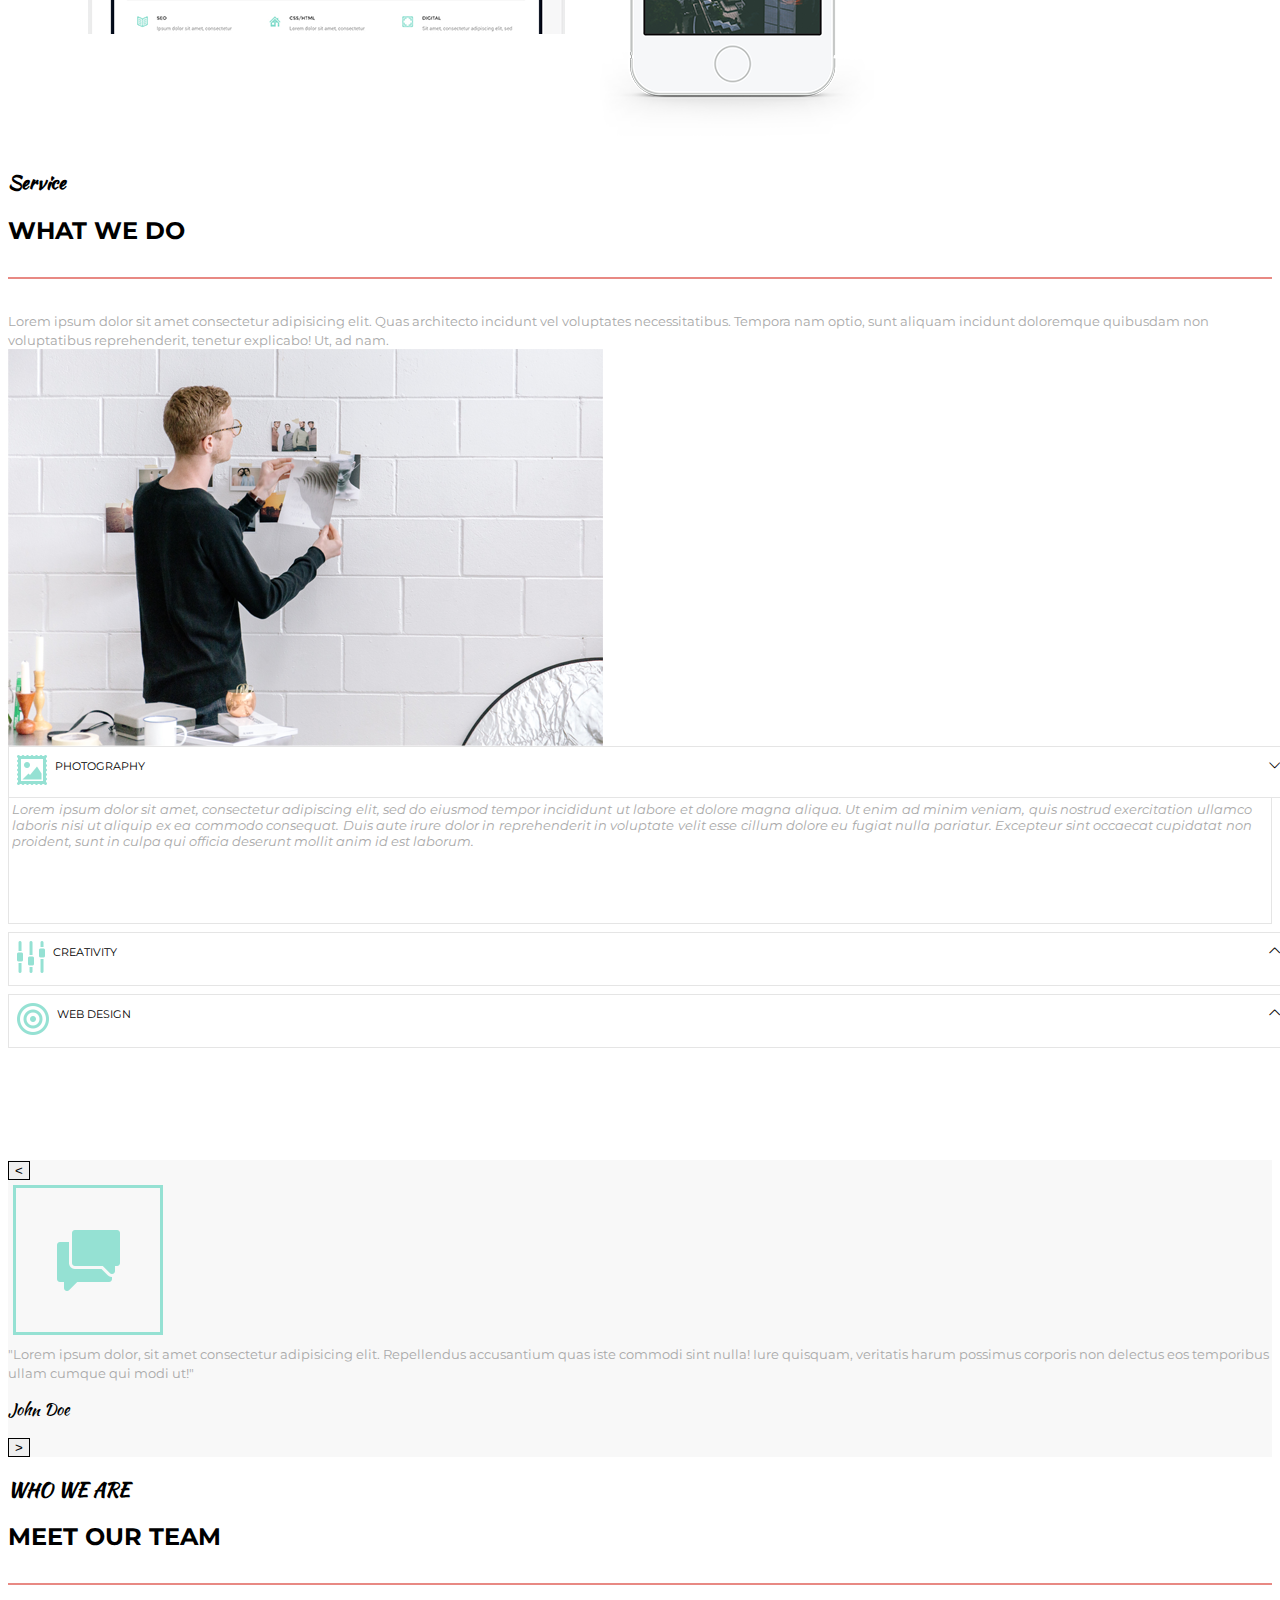
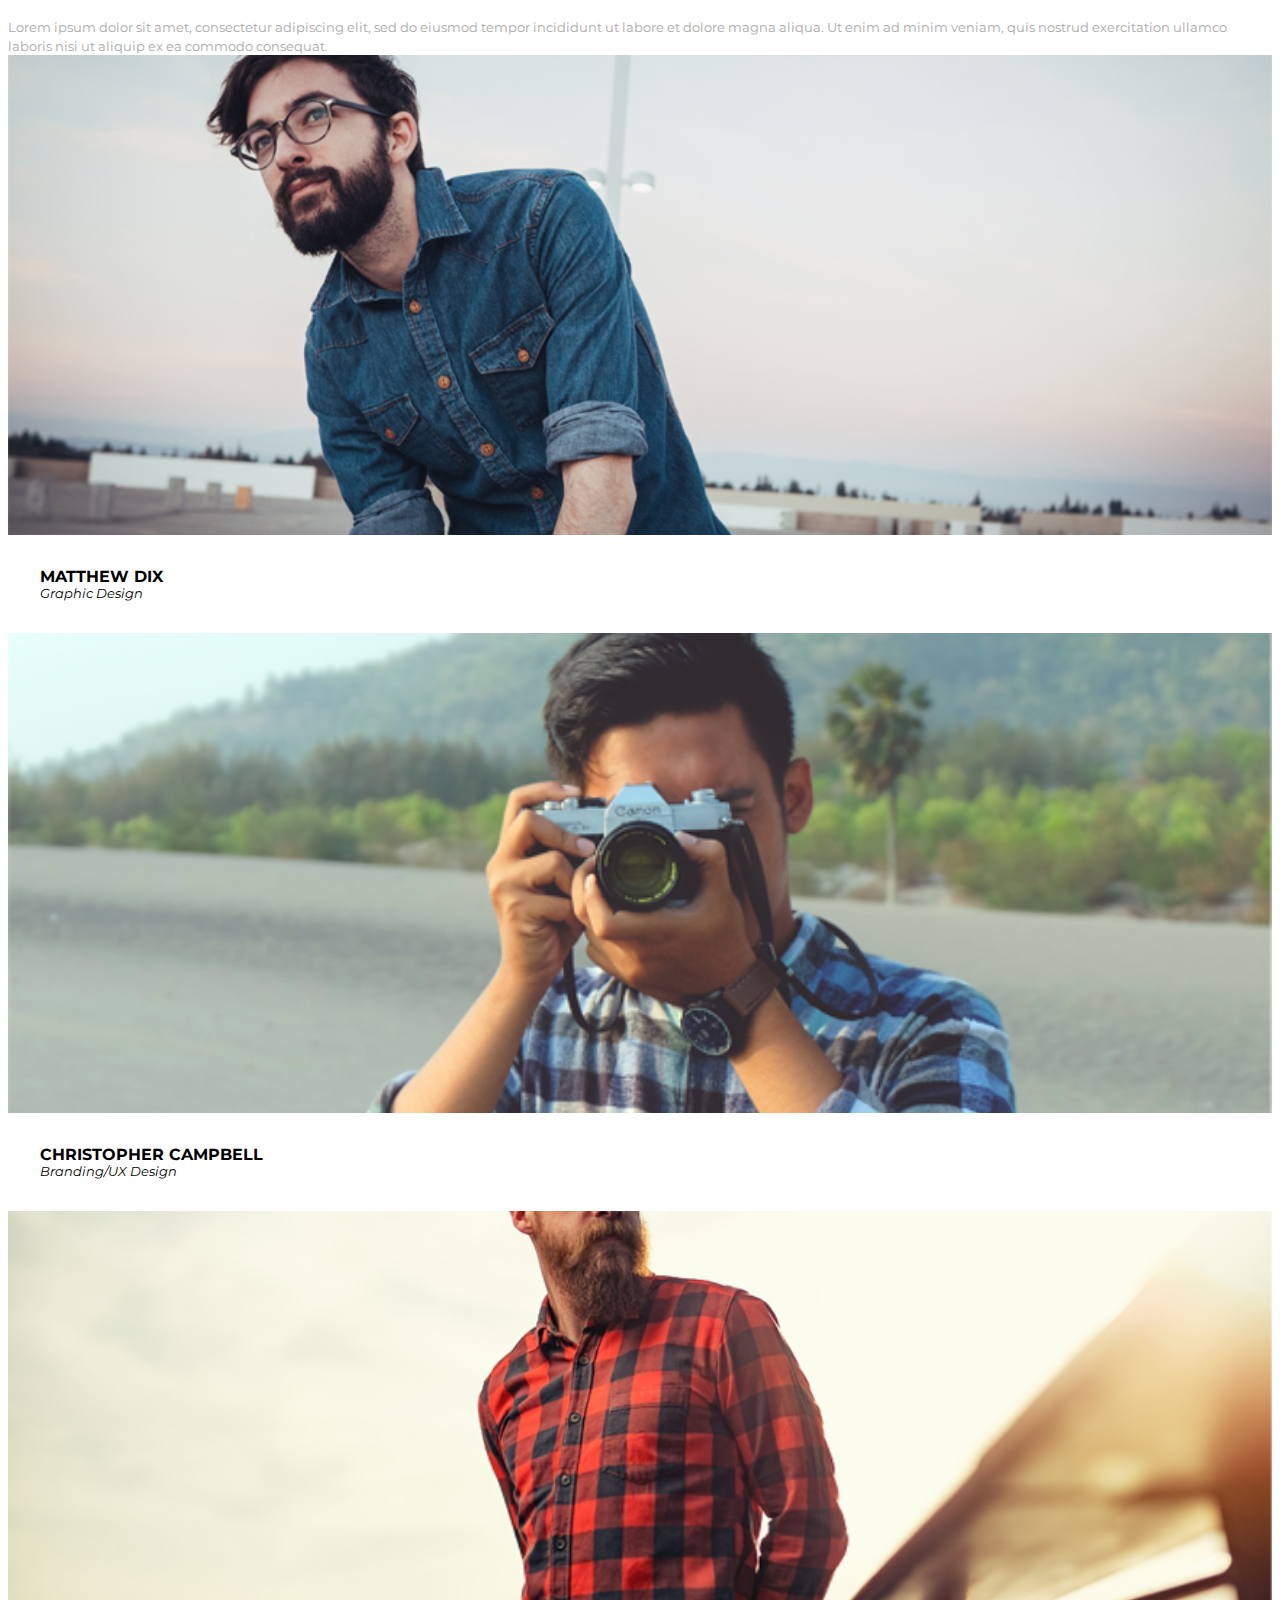
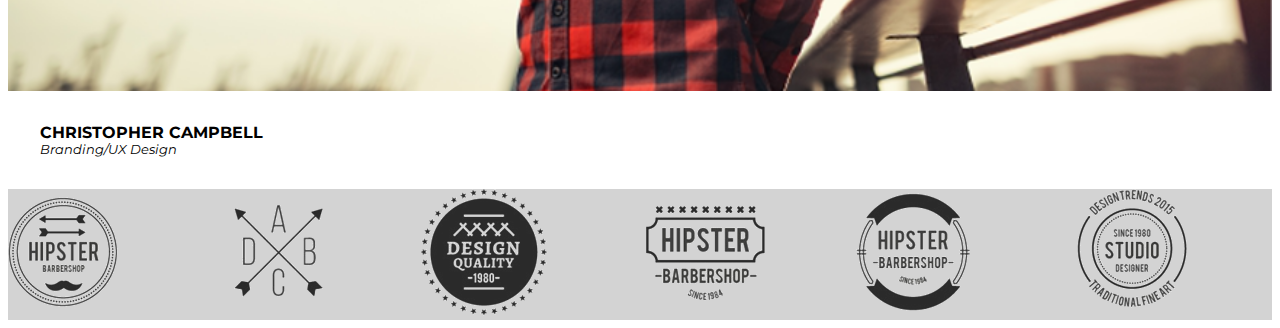
==== commit 6853400e: "Added Logos" ====
--- a/index.html
+++ b/index.html
@@ -421,7 +421,7 @@
     <section>
         <div class="container">
             <div class="row">
-                <div class="col-12 center text-center py-5 px-0">
+                <div class="col-9 center text-center py-5 px-0">
                     <h3 class="fs-5 h2-subheader">WHO WE ARE</h3>
                     <h2 class="fs-4 fw-bold h1">MEET OUR TEAM</h2>
 
@@ -541,35 +541,13 @@
 
     <!-- Logos -->
 
-    <section id="facts logos">
-        <div class="container">
-            <div class="row">
-                <div class="col-9 center d-md-flex d-md-row">
-                    <div class="fact-container">
-                        <p class="count">42</p>
-                        <p class="accomplished">WEB DESIGN PROJECTS</p>
-                    </div>
-
-                    <div class="fact-container">
-                        <p class="count">123</p>
-                        <p class="accomplished">HAPPY CLIENT</p>
-                    </div>
-
-                    <div class="fact-container">
-                        <p class="count">15</p>
-                        <p class="accomplished">AWARD WINNER</p>
-                    </div>
-
-                    <div class="fact-container">
-                        <p class="count">99</p>
-                        <p class="accomplished">CUP OF COFFEE</p>
-                    </div>
-
-                    <div class="fact-container">
-                        <p class="count">24</p>
-                        <p class="accomplished">MEMBERS</p>
-                    </div>
-
+    <section class="logos" >
+        <div class="container">
+            <div class="row">
+                <div class="col-9 center d-md-flex d-md-row py-5">
+                    <div class="logo">
+                        <img src="/assets/logos.png" class="img-fluid">
+                    </div>
                 </div>
             </div>
         </div>
--- a/css/index.css
+++ b/css/index.css
@@ -3,6 +3,7 @@
     --yellow-buff: #efd489;
     --deep-green: #95e1d3;
     --light-green: #eaffd0;
+    --light-white: #ffffff;
 }
 
 body>* {
@@ -580,6 +581,10 @@
     font-weight: normal;
 }
 
+.logos {
+    background-color: lightgray;
+}
+
 @media only screen and (max-width: 900px) {
     #banner {
         background-size: cover;
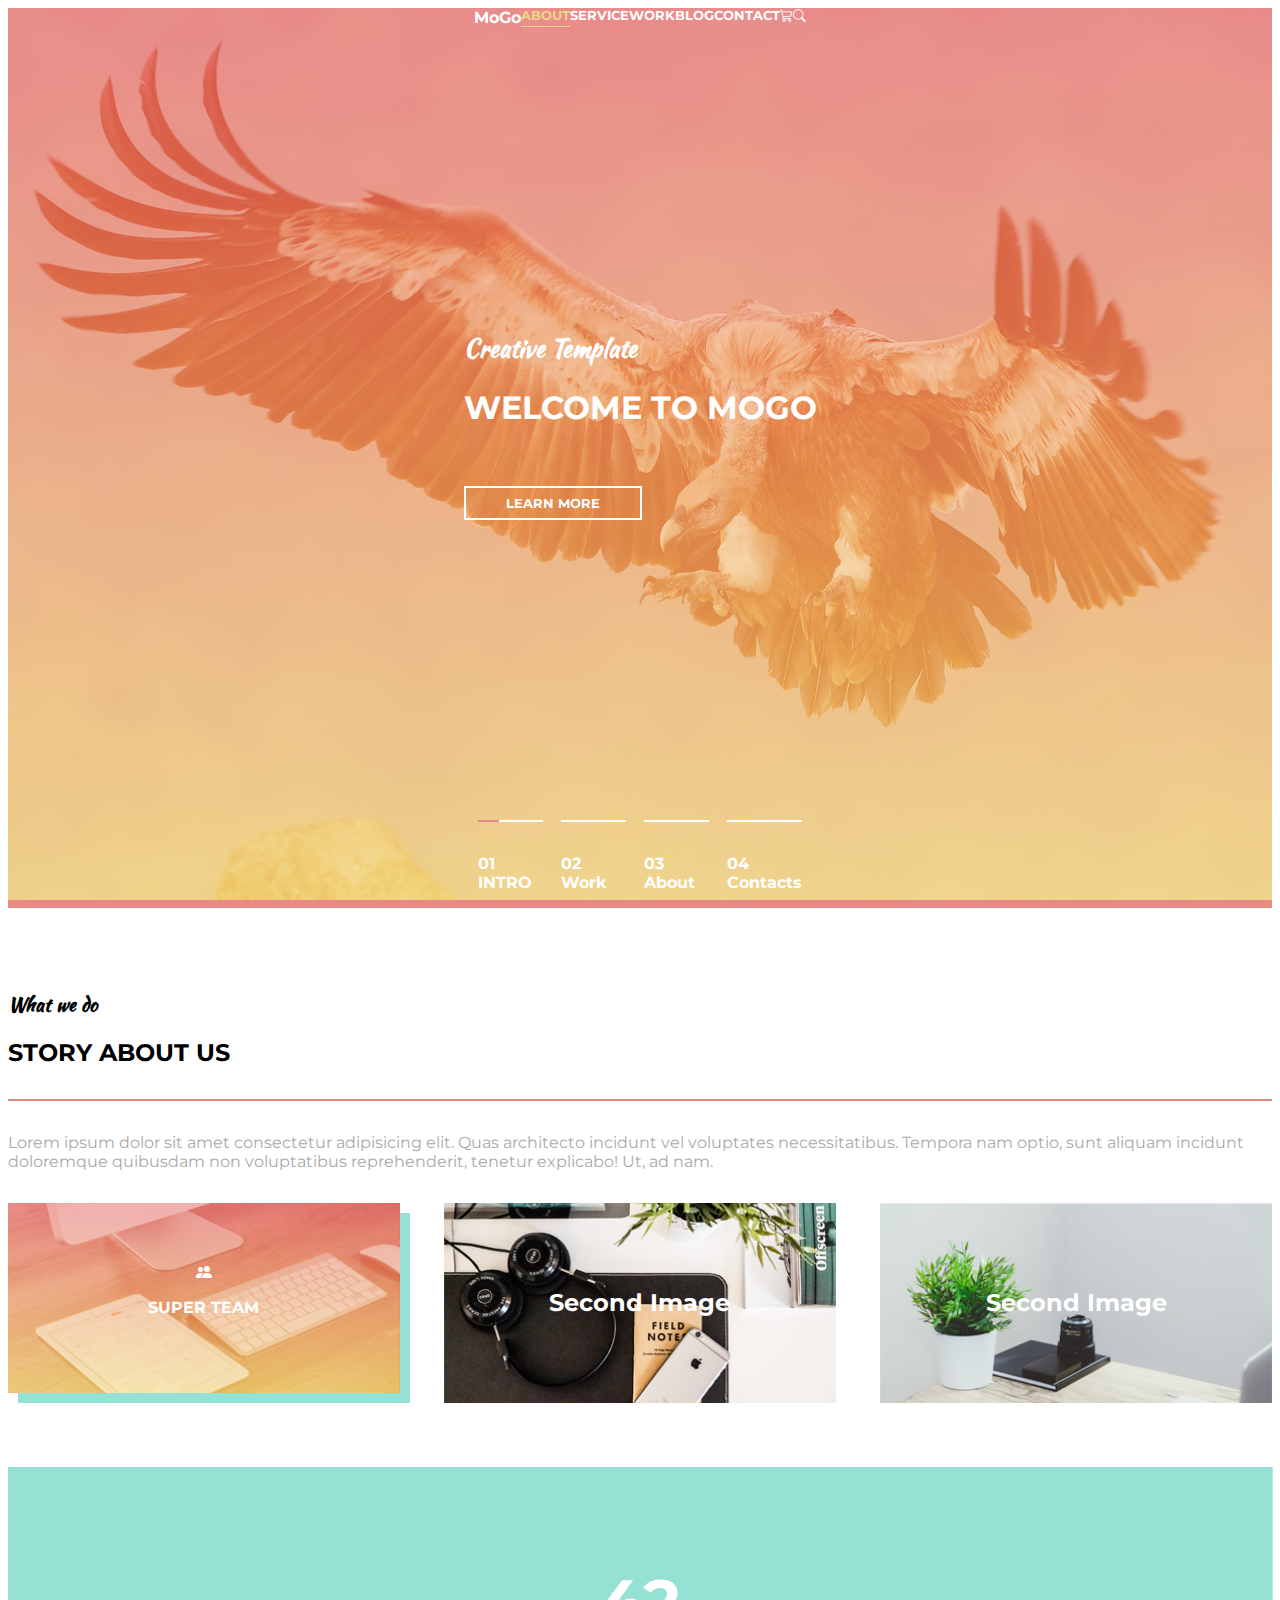
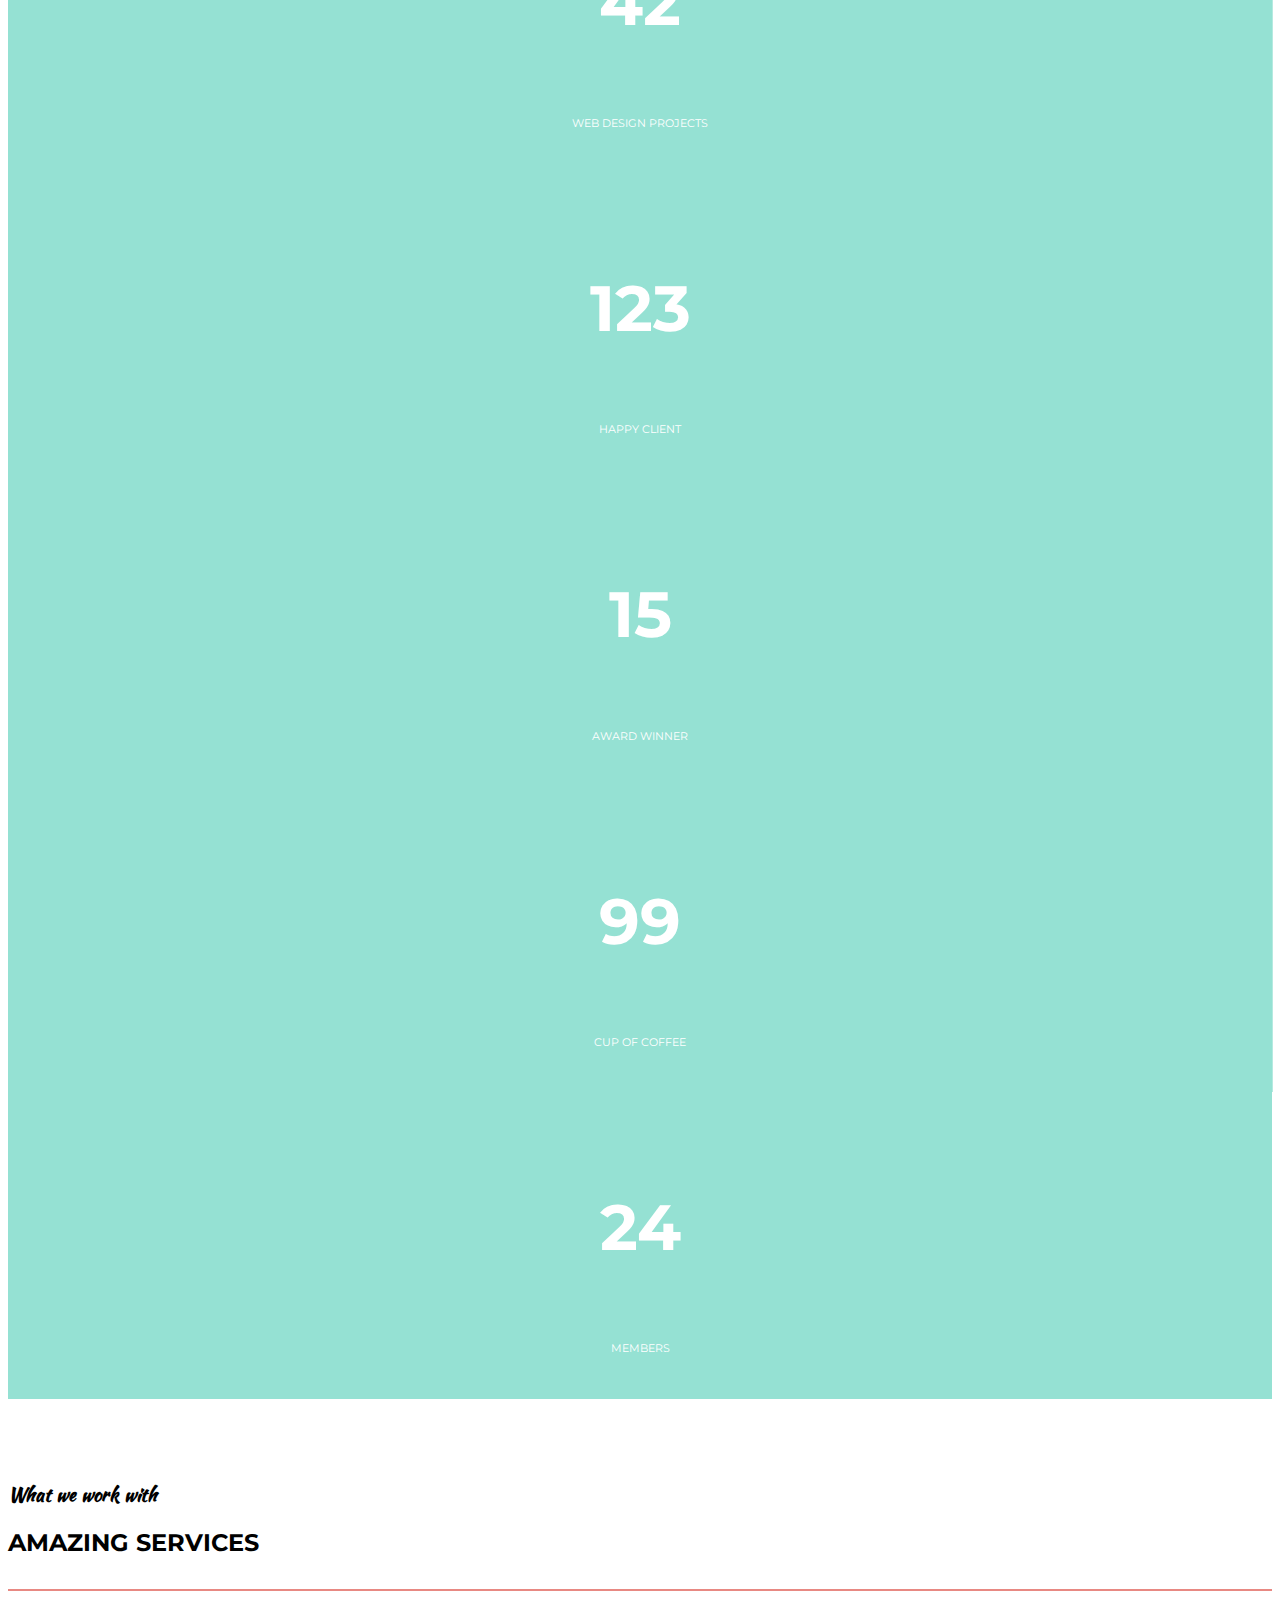
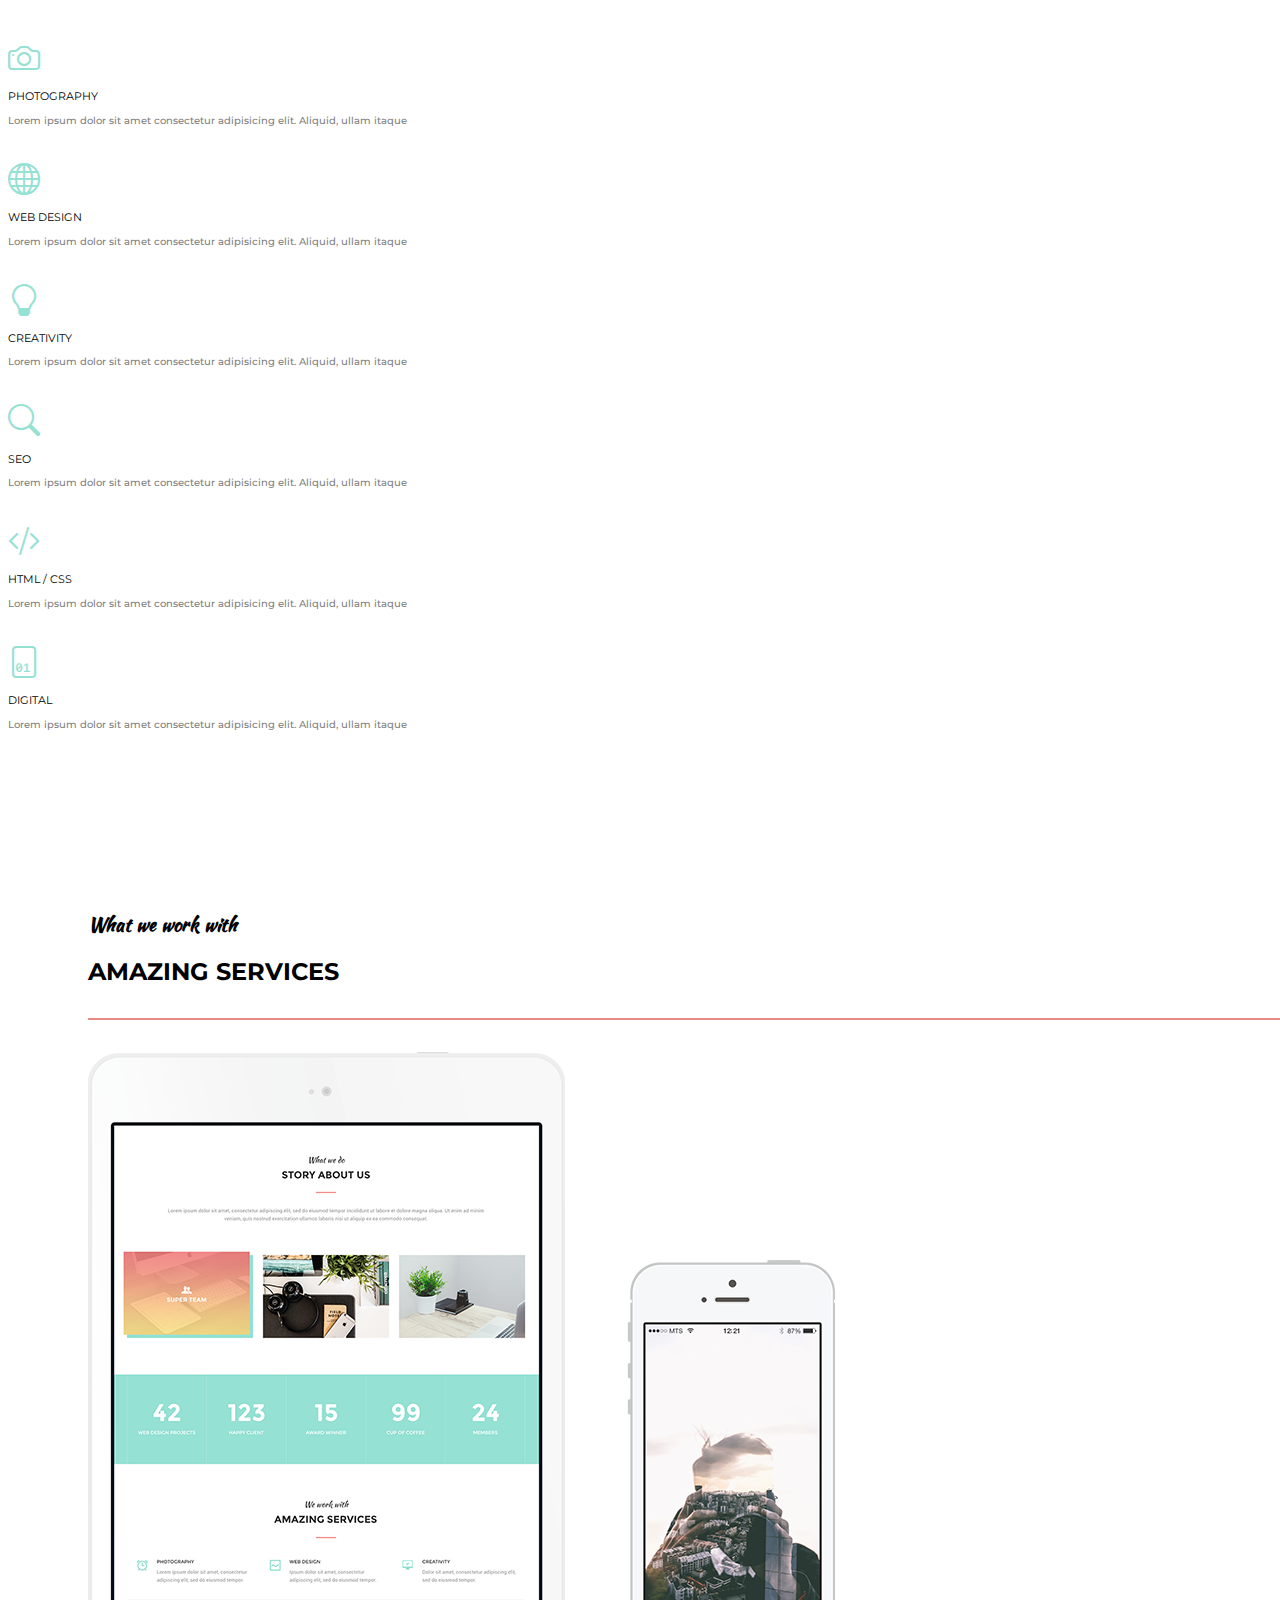
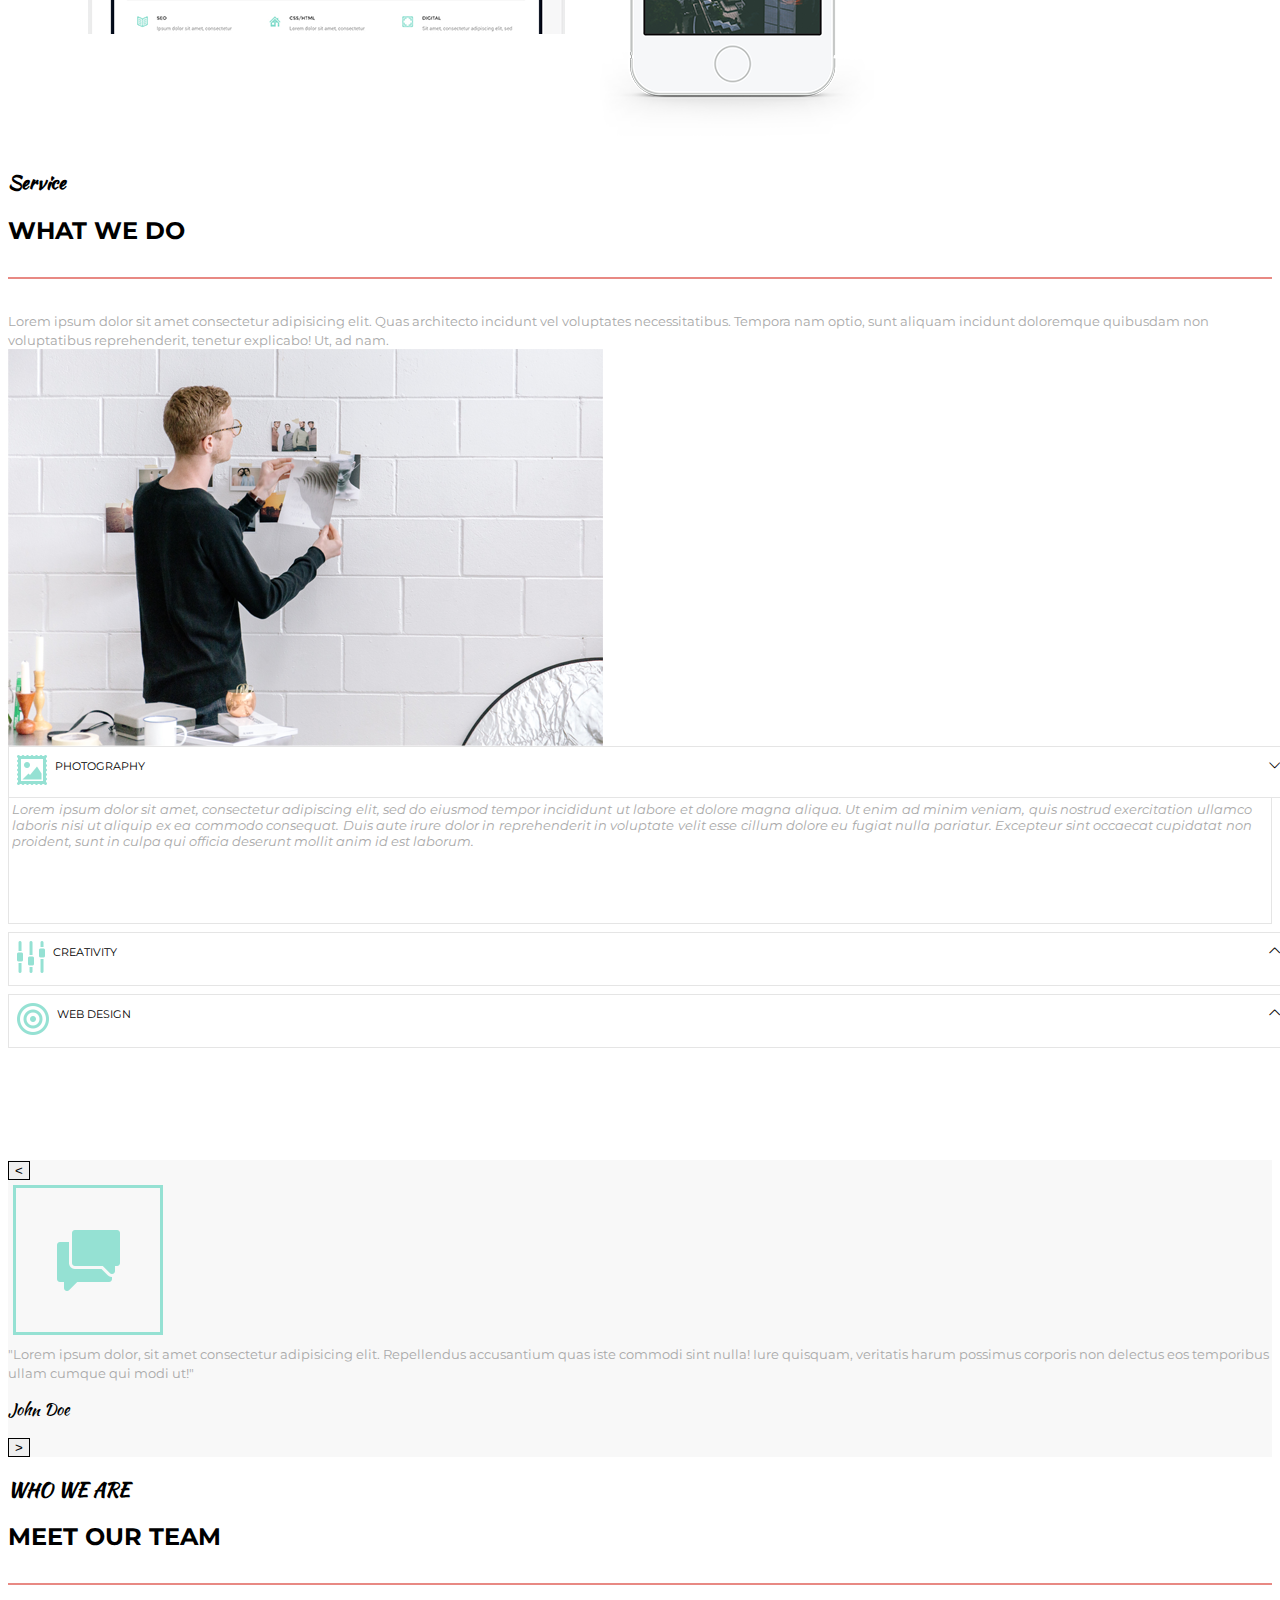
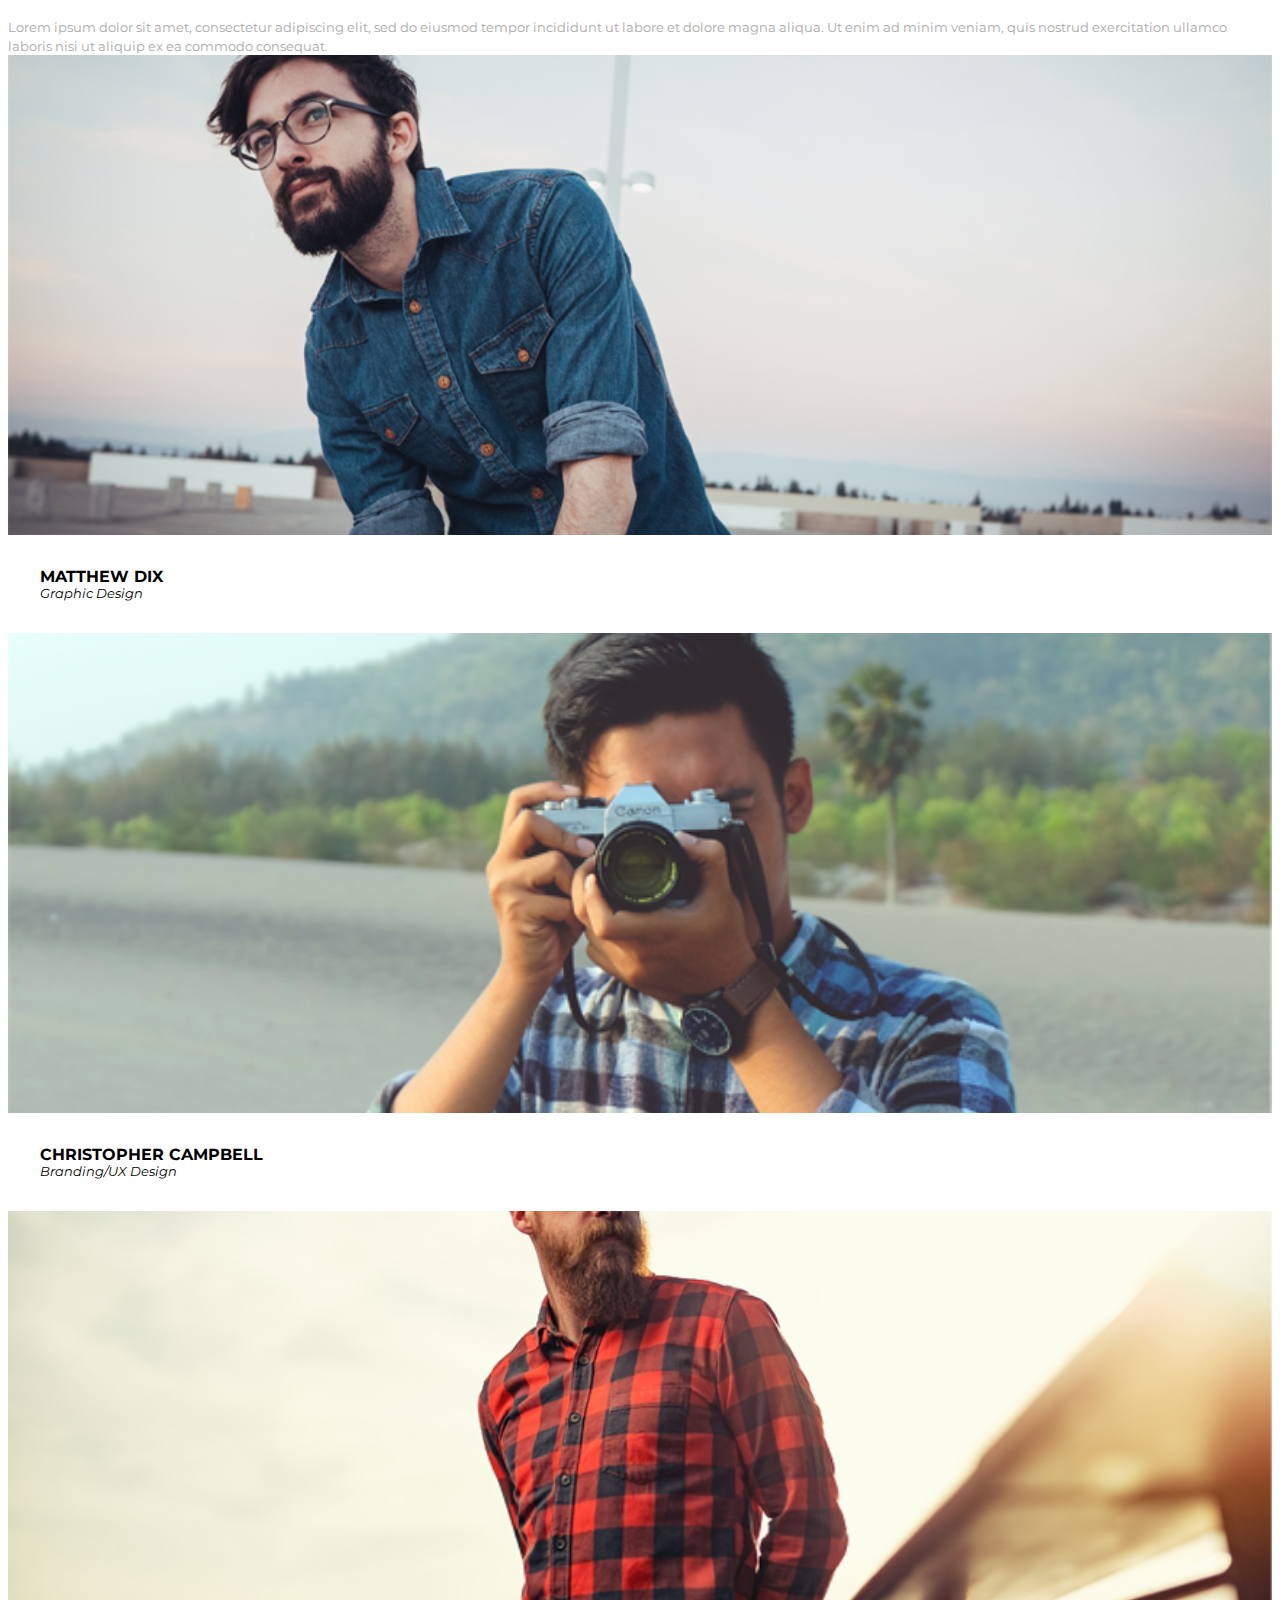
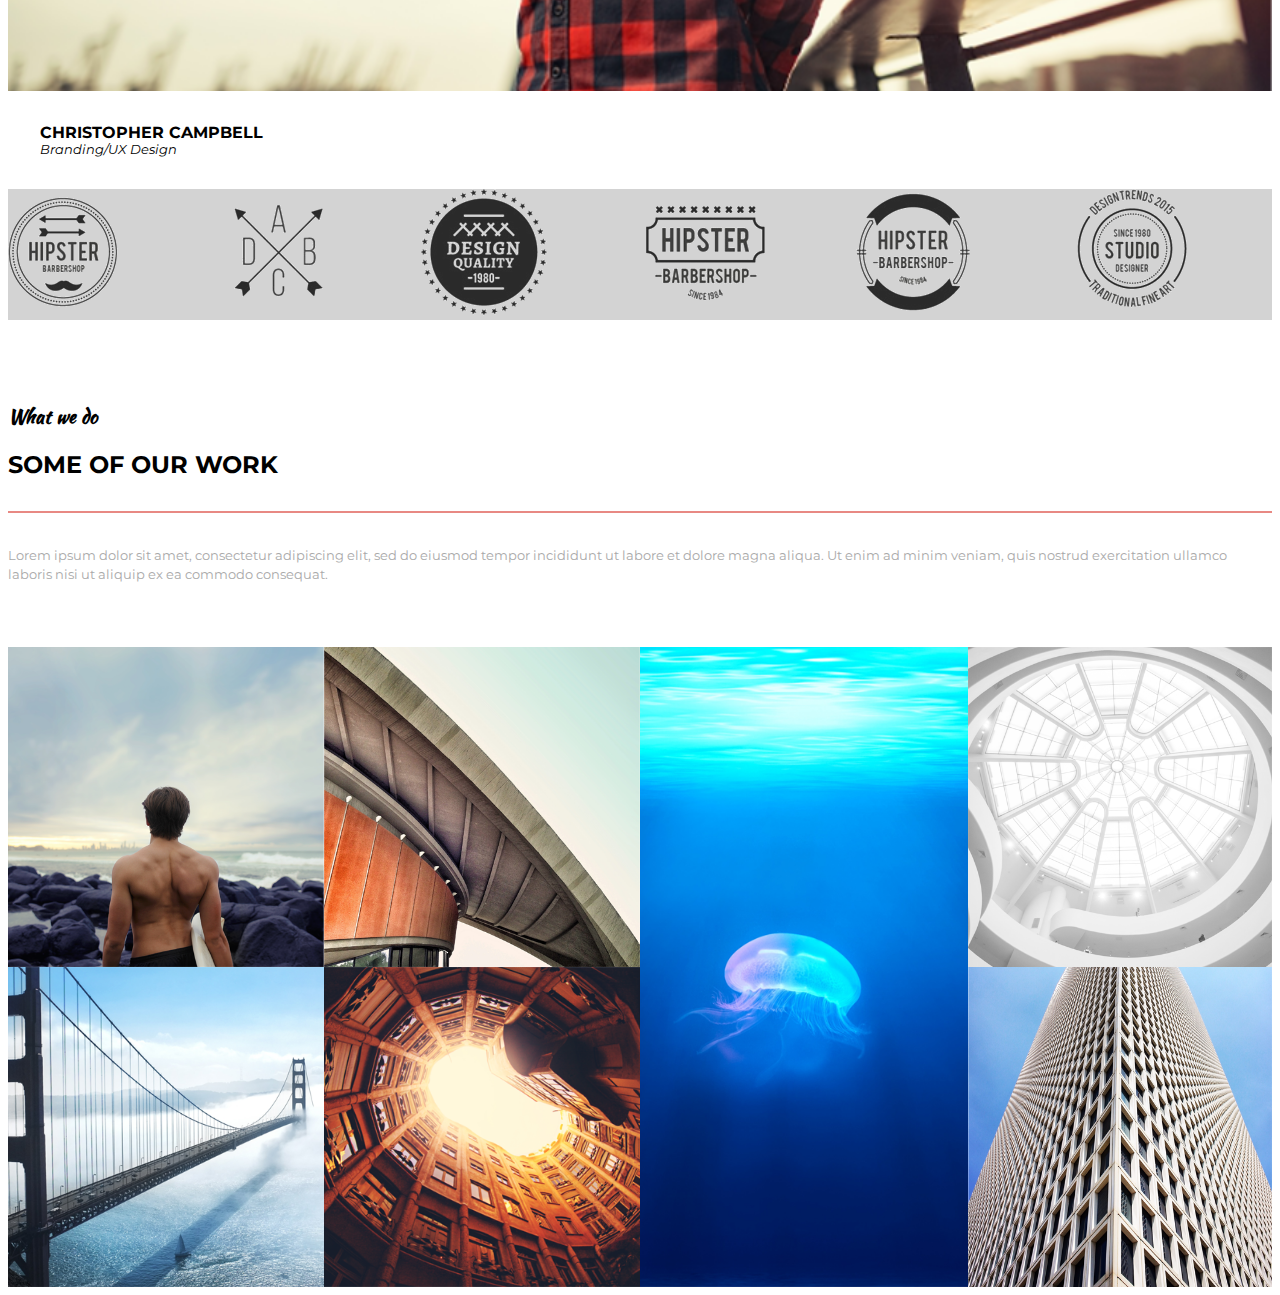
==== commit 50db8979: "Finished the sample work section" ====
--- a/index.html
+++ b/index.html
@@ -541,10 +541,10 @@
 
     <!-- Logos -->
 
-    <section class="logos" >
-        <div class="container">
-            <div class="row">
-                <div class="col-9 center d-md-flex d-md-row py-5">
+    <section class="logos">
+        <div class="container">
+            <div class="row">
+                <div class="col-9 center d-md-flex d-md-row py-5 px-0">
                     <div class="logo">
                         <img src="/assets/logos.png" class="img-fluid">
                     </div>
@@ -553,7 +553,124 @@
         </div>
     </section>
 
-
+    <section>
+        <div class="container">
+            <div class="row">
+                <div class="col-9 center text-center" style="padding: 4rem 0">
+                    <h3 class="fs-5 h2-subheader">What we do</h3>
+                    <h2 class="fs-4 fw-bold h1">SOME OF OUR WORK</h2>
+
+                    <div class="border-red col-1 center"></div>
+
+                    <small class="content-text d-block my-5">Lorem ipsum dolor sit amet, consectetur adipiscing elit,
+                        sed do eiusmod tempor incididunt ut labore et dolore magna aliqua. Ut enim ad minim veniam, quis
+                        nostrud exercitation ullamco laboris nisi ut aliquip ex ea commodo consequat. </small>
+
+                </div>
+            </div>
+        </div>
+        </div>
+    </section>
+    <div class="sample-work-container">
+        <div class="grid-container">
+            <div class="grid-item">
+
+                <div class="work-container py-auto" id="first-work">
+                    <div class="hover-content d-flex">
+                        <div class="col-6 d-flex flex-column center">
+                            <div class="mx-auto my-3">
+                                <img src="/assets/image-stamp-white.png" class="img-fluid">
+                            </div>
+                            <small class="text-white fw-bold creatively-design">CREATIVELY DESIGNED</small>
+                            <small class="text-white center fst-italic work-details">Lorem ipsum dolor sit</small>
+                        </div>
+                    </div>
+                </div>
+
+            </div>
+            <div class="grid-item">
+                <div class="work-container py-auto" id="second-work">
+                    <div class="hover-content d-flex">
+                        <div class="col-6 d-flex flex-column center">
+                            <div class="mx-auto my-3">
+                                <img src="/assets/image-stamp-white.png" class="img-fluid">
+                            </div>
+                            <small class="text-white fw-bold creatively-design">CREATIVELY DESIGNED</small>
+                            <small class="text-white center fst-italic work-details">Lorem ipsum dolor sit</small>
+                        </div>
+                    </div>
+                </div>
+            </div>
+            <div class="grid-item">
+                <div class="work-container py-auto" id="third-work">
+                    <div class="hover-content d-flex">
+                        <div class="col-6 d-flex flex-column center">
+                            <div class="mx-auto my-3">
+                                <img src="/assets/image-stamp-white.png" class="img-fluid">
+                            </div>
+                            <small class="text-white fw-bold creatively-design">CREATIVELY DESIGNED</small>
+                            <small class="text-white center fst-italic work-details">Lorem ipsum dolor sit</small>
+                        </div>
+                    </div>
+                </div>
+            </div>
+            <div class="grid-item">
+                <div class="work-container py-auto" id="fourth-work">
+                    <div class="hover-content d-flex">
+                        <div class="col-6 d-flex flex-column center">
+                            <div class="mx-auto my-3">
+                                <img src="/assets/image-stamp-white.png" class="img-fluid">
+                            </div>
+                            <small class="text-white fw-bold creatively-design">CREATIVELY DESIGNED</small>
+                            <small class="text-white center fst-italic work-details">Lorem ipsum dolor sit</small>
+                        </div>
+                    </div>
+                </div>
+            </div>
+        </div>
+
+        <div class="grid-container">
+            <div class="grid-item special">
+                <div class="work-container py-auto" id="fifth-work">
+                    <div class="hover-content d-flex h-auto">
+                        <div class="col-6 d-flex flex-column center">
+                            <div class="mx-auto my-3 center">
+                                <img src="/assets/image-stamp-white.png" class="img-fluid">
+                            </div>
+                            <small class="text-white fw-bold d-block text-center">CREATIVELY DESIGNED</small>
+                            <small class="text-white center fst-italic ">Lorem ipsum dolor sit</small>
+                        </div>
+                    </div>
+                </div>
+            </div>
+            <div class="grid-item">
+                <div class="work-container py-auto" id="sixth-work">
+                    <div class="hover-content d-flex">
+                        <div class="col-6 d-flex flex-column center">
+                            <div class="mx-auto my-3">
+                                <img src="/assets/image-stamp-white.png" class="img-fluid">
+                            </div>
+                            <small class="text-white fw-bold creatively-design">CREATIVELY DESIGNED</small>
+                            <small class="text-white center fst-italic work-details">Lorem ipsum dolor sit</small>
+                        </div>
+                    </div>
+                </div>
+            </div>
+            <div class="grid-item">
+                <div class="work-container py-auto" id="seventh-work">
+                    <div class="hover-content d-flex">
+                        <div class="col-6 d-flex flex-column center">
+                            <div class="mx-auto my-3">
+                                <img src="/assets/image-stamp-white.png" class="img-fluid">
+                            </div>
+                            <small class="text-white fw-bold creatively-design">CREATIVELY DESIGNED</small>
+                            <small class="text-white center fst-italic work-details">Lorem ipsum dolor sit</small>
+                        </div>
+                    </div>
+                </div>
+            </div>
+        </div>
+    </div>
 
 
 
--- a/css/index.css
+++ b/css/index.css
@@ -585,6 +585,140 @@
     background-color: lightgray;
 }
 
+.first-work {
+    display: flex;
+    flex-direction: row;
+    flex-wrap: wrap;
+}
+
+.sample-work {
+    width: 100%;
+}
+
+#beach-side {
+    background-image: url('/assets/beach-side.png');
+    background-size: cover;
+    background-repeat: no-repeat;
+    background-position: bottom center;
+    height: 100vh;
+}
+
+.text-container {
+    height: 30em;
+}
+
+.sample-work-container {
+    display: flex;
+    width: 100%;
+    flex-direction: row;
+}
+
+.grid-container {
+    display: grid;
+    width: 100%;
+    grid-template-columns: auto auto;
+}
+
+
+
+.special {
+    grid-row-start: 1;
+    grid-row-end: 3;
+}
+
+.work-container {
+    background-size: cover;
+    background-position: bottom;
+    background-repeat: no-repeat;
+    position: relative;
+    height: 100%;
+    display: flex;
+    justify-content: center;
+}
+#first-work {
+    background-image: url('/assets/beach-side.png');
+}
+
+#first-work:hover {
+    background-image: url('/assets/beach-side.png'), linear-gradient(var(--light-coral), var(--yellow-buff));
+    background-blend-mode: soft-light, hard-light;
+}
+
+#second-work {
+    background-image: url('/assets/roof-size.png')
+}
+
+#second-work:hover {
+    background-image: url('/assets/roof-size.png'), linear-gradient(var(--light-coral), var(--yellow-buff));
+    background-blend-mode: soft-light, hard-light;
+}
+
+#third-work {
+    background-image: url('/assets/bridge.png')
+}
+
+#third-work:hover {
+    background-image: url('/assets/tower.png'), linear-gradient(var(--light-coral), var(--yellow-buff));
+    background-blend-mode: soft-light, hard-light;
+}
+
+#fourth-work {
+    background-image: url('/assets/tower.png');
+}
+
+#fourth-work:hover {
+    background-image: url('/assets/tower.png'), linear-gradient(var(--light-coral), var(--yellow-buff));
+    background-blend-mode: soft-light, hard-light;
+}
+
+#fifth-work {
+    background-image: url('/assets/jellyfish.png');
+}
+
+#fifth-work:hover {
+    background-image: url('/assets/jellyfish.png'), linear-gradient(var(--light-coral), var(--yellow-buff));
+    background-blend-mode: soft-light, hard-light;
+}
+
+#sixth-work {
+    background-image: url('/assets/ceiling.png');
+    background-position: top;
+}
+
+#sixth-work:hover {
+    background-image: url('/assets/ceiling.png'), linear-gradient(var(--light-coral), var(--yellow-buff));
+    background-blend-mode: soft-light, hard-light;
+}
+
+#seventh-work {
+    background-image: url('/assets/building.png');
+}
+
+#seventh-work:hover {
+    background-image: url('/assets/building.png'), linear-gradient(var(--light-coral), var(--yellow-buff));
+    background-blend-mode: soft-light, hard-light;
+}
+
+.creatively-design {
+    font-size: 0.8rem;
+}
+
+.work-container:hover > .hover-content { 
+    visibility: visible !important;
+}
+
+.work-details {
+    font-size: 0.7rem;
+}
+
+
+.hover-content {
+    height: 20em !important;
+    width: 100%;
+    opacity: 1;
+    visibility: hidden;
+}
+
 @media only screen and (max-width: 900px) {
     #banner {
         background-size: cover;
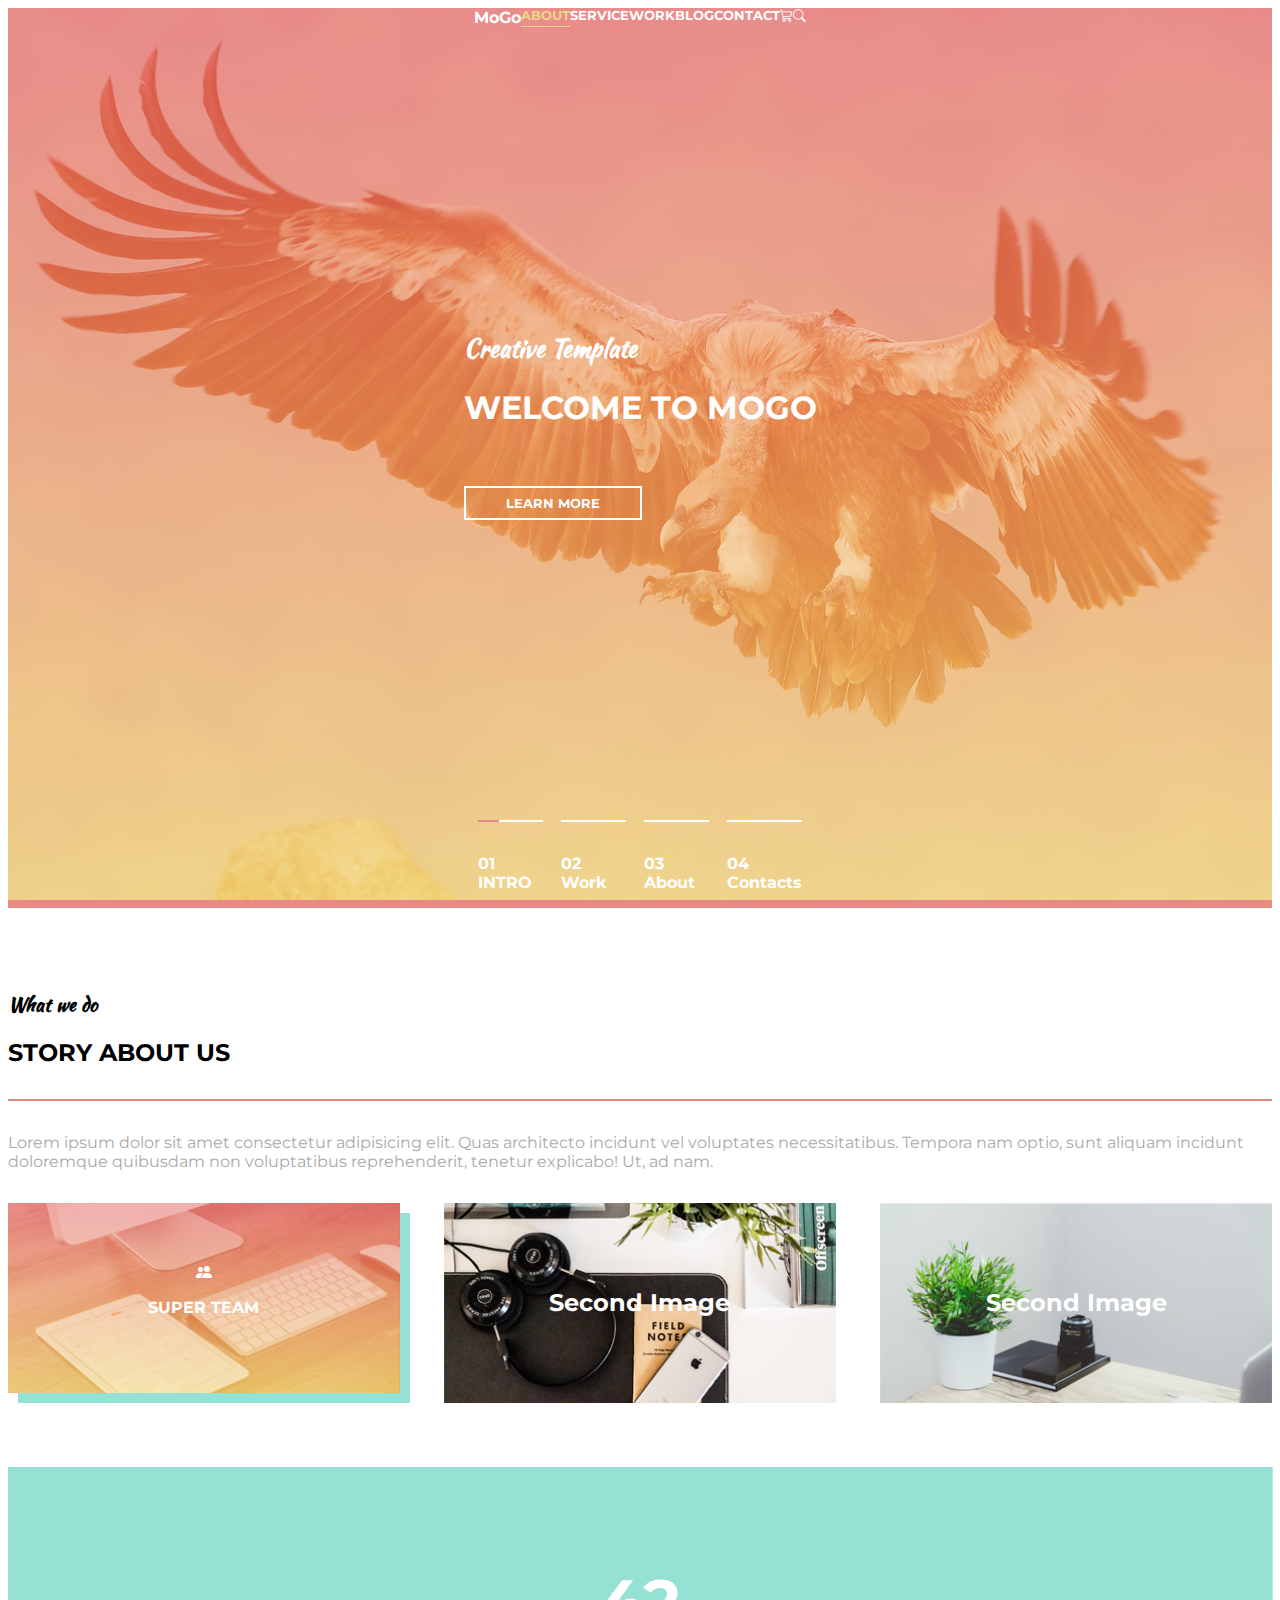
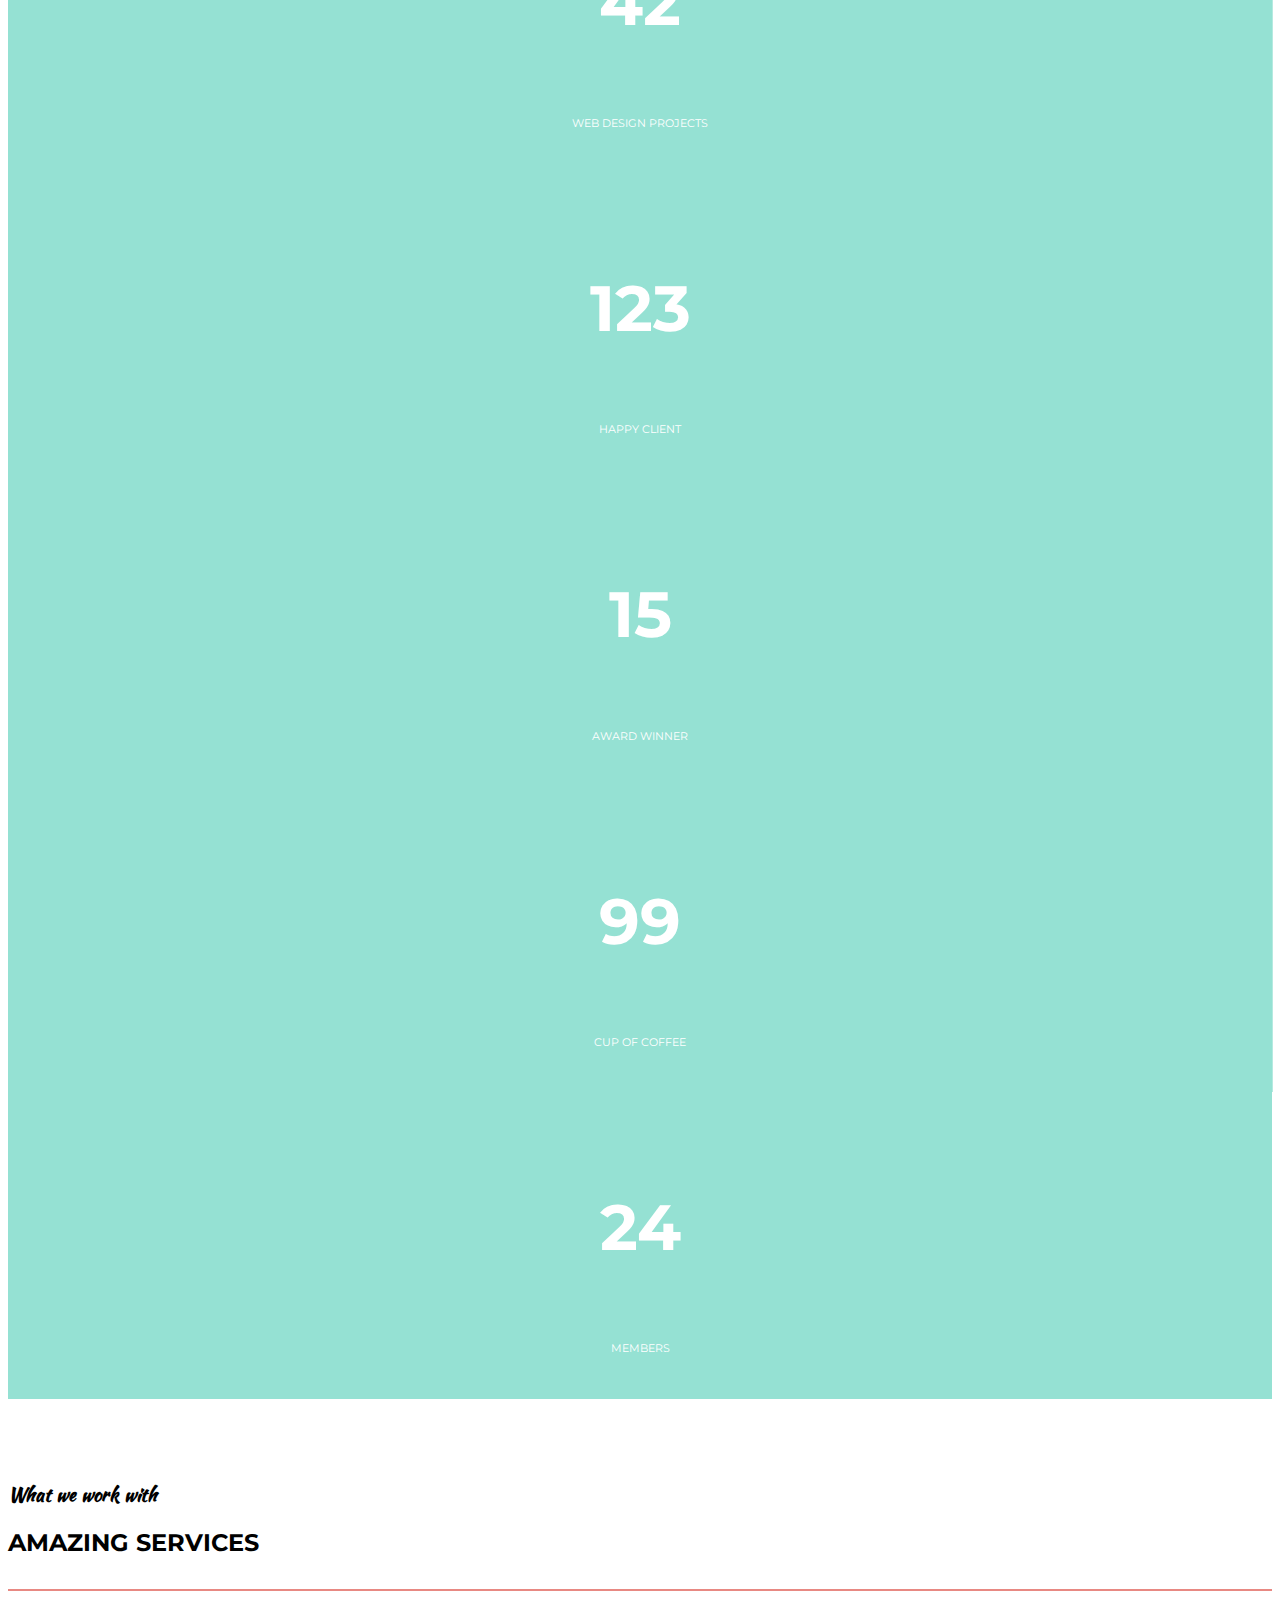
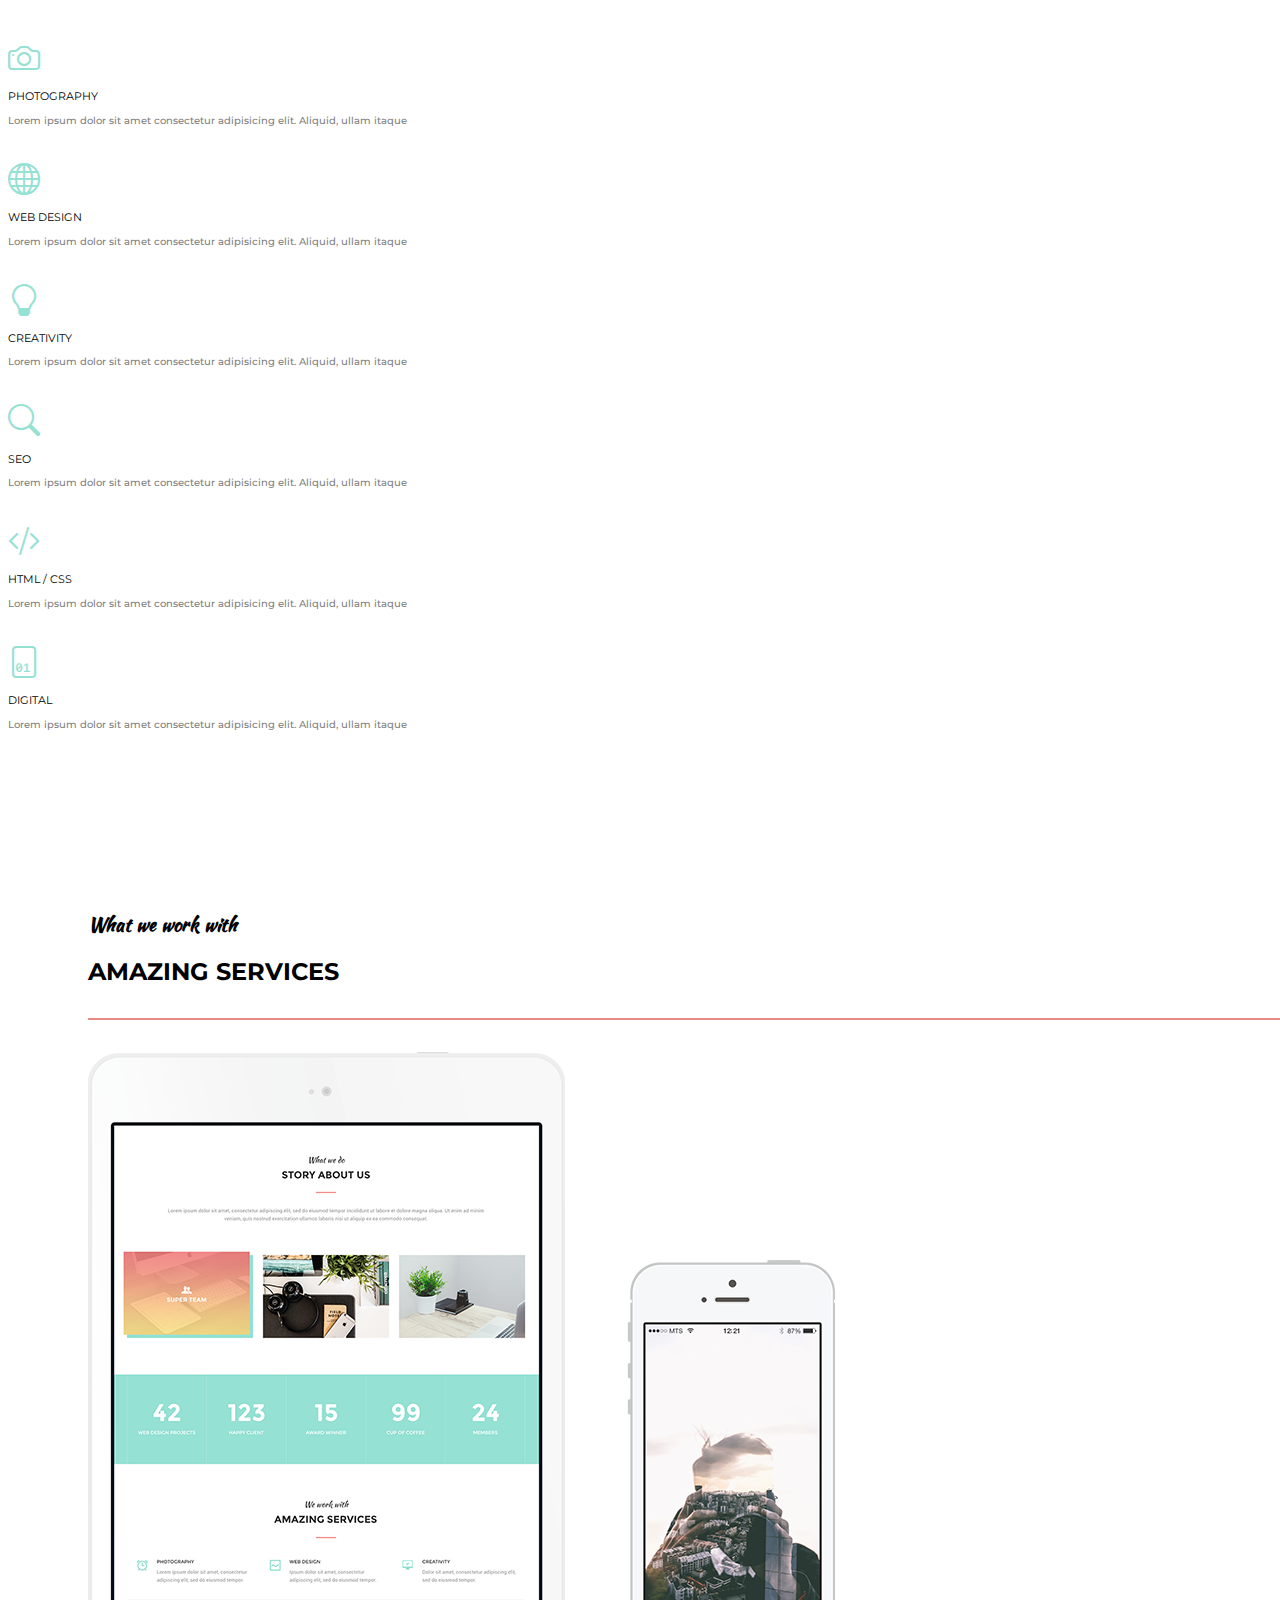
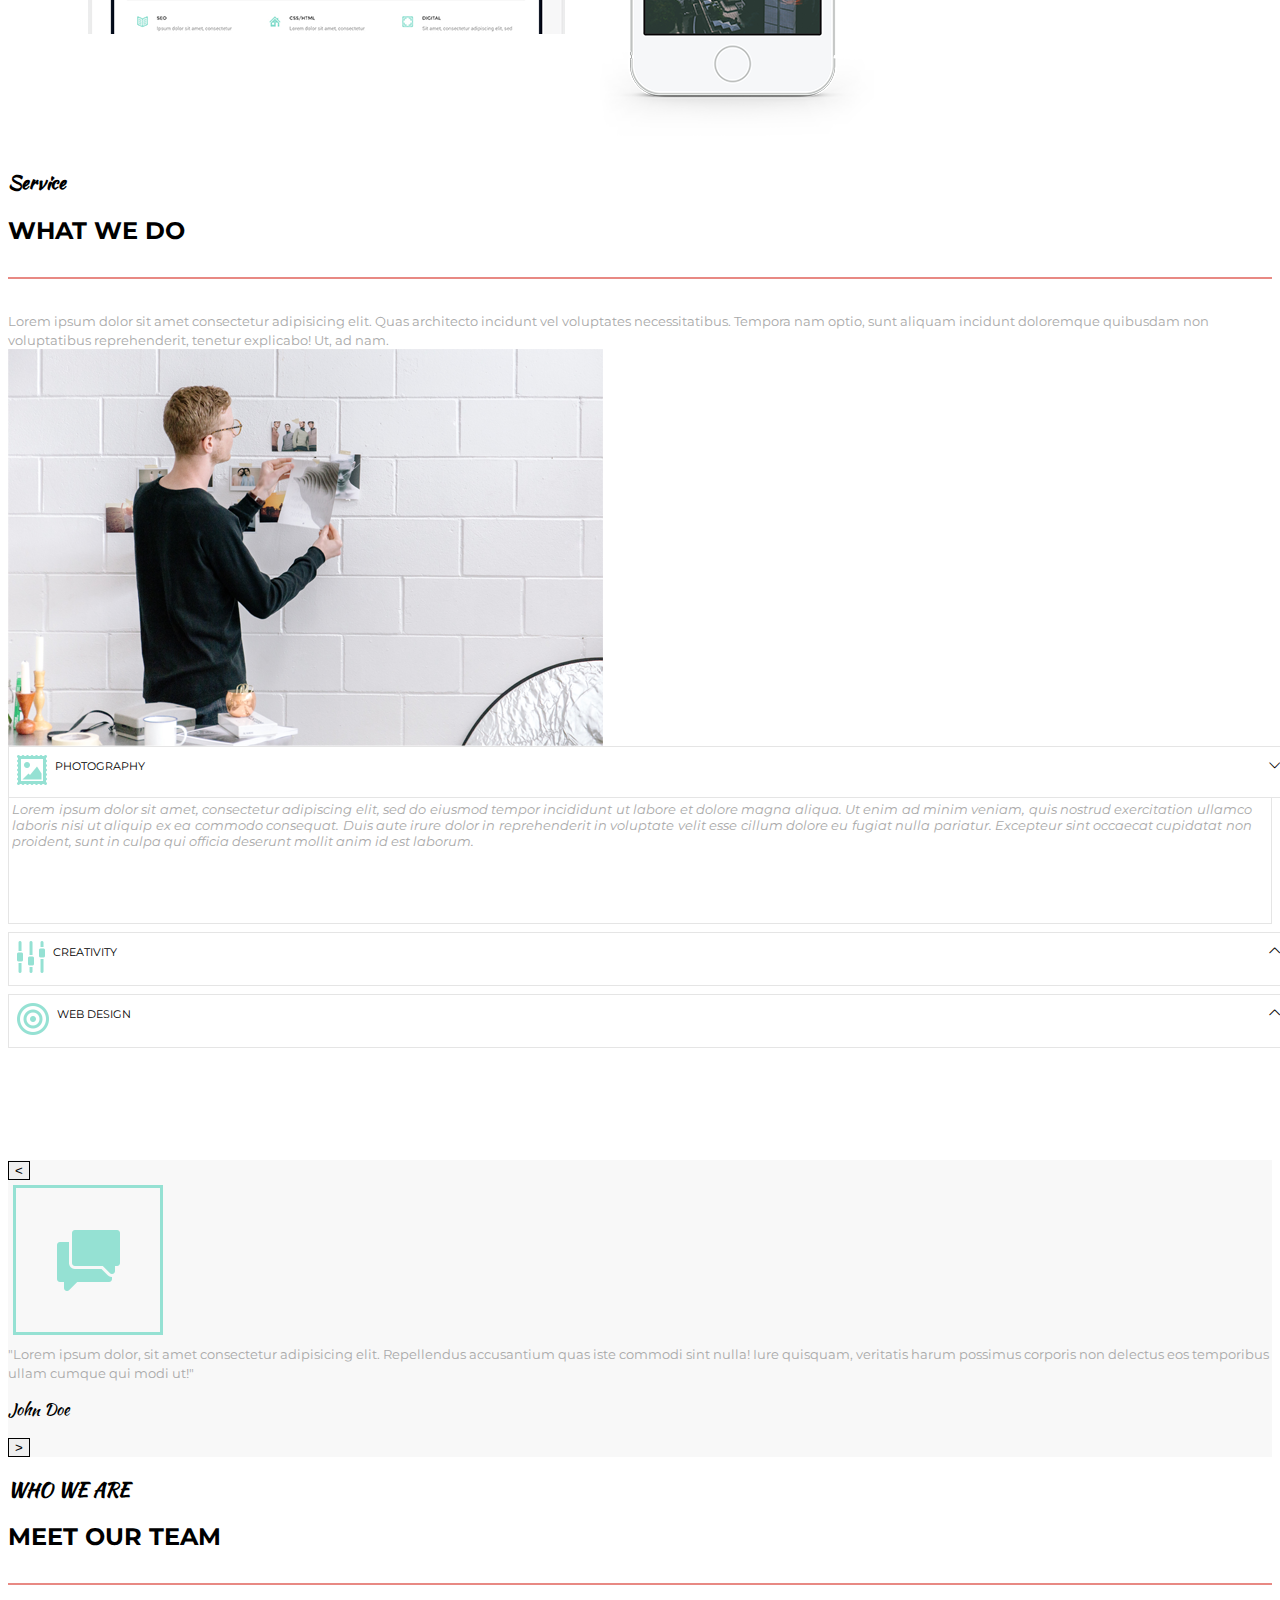
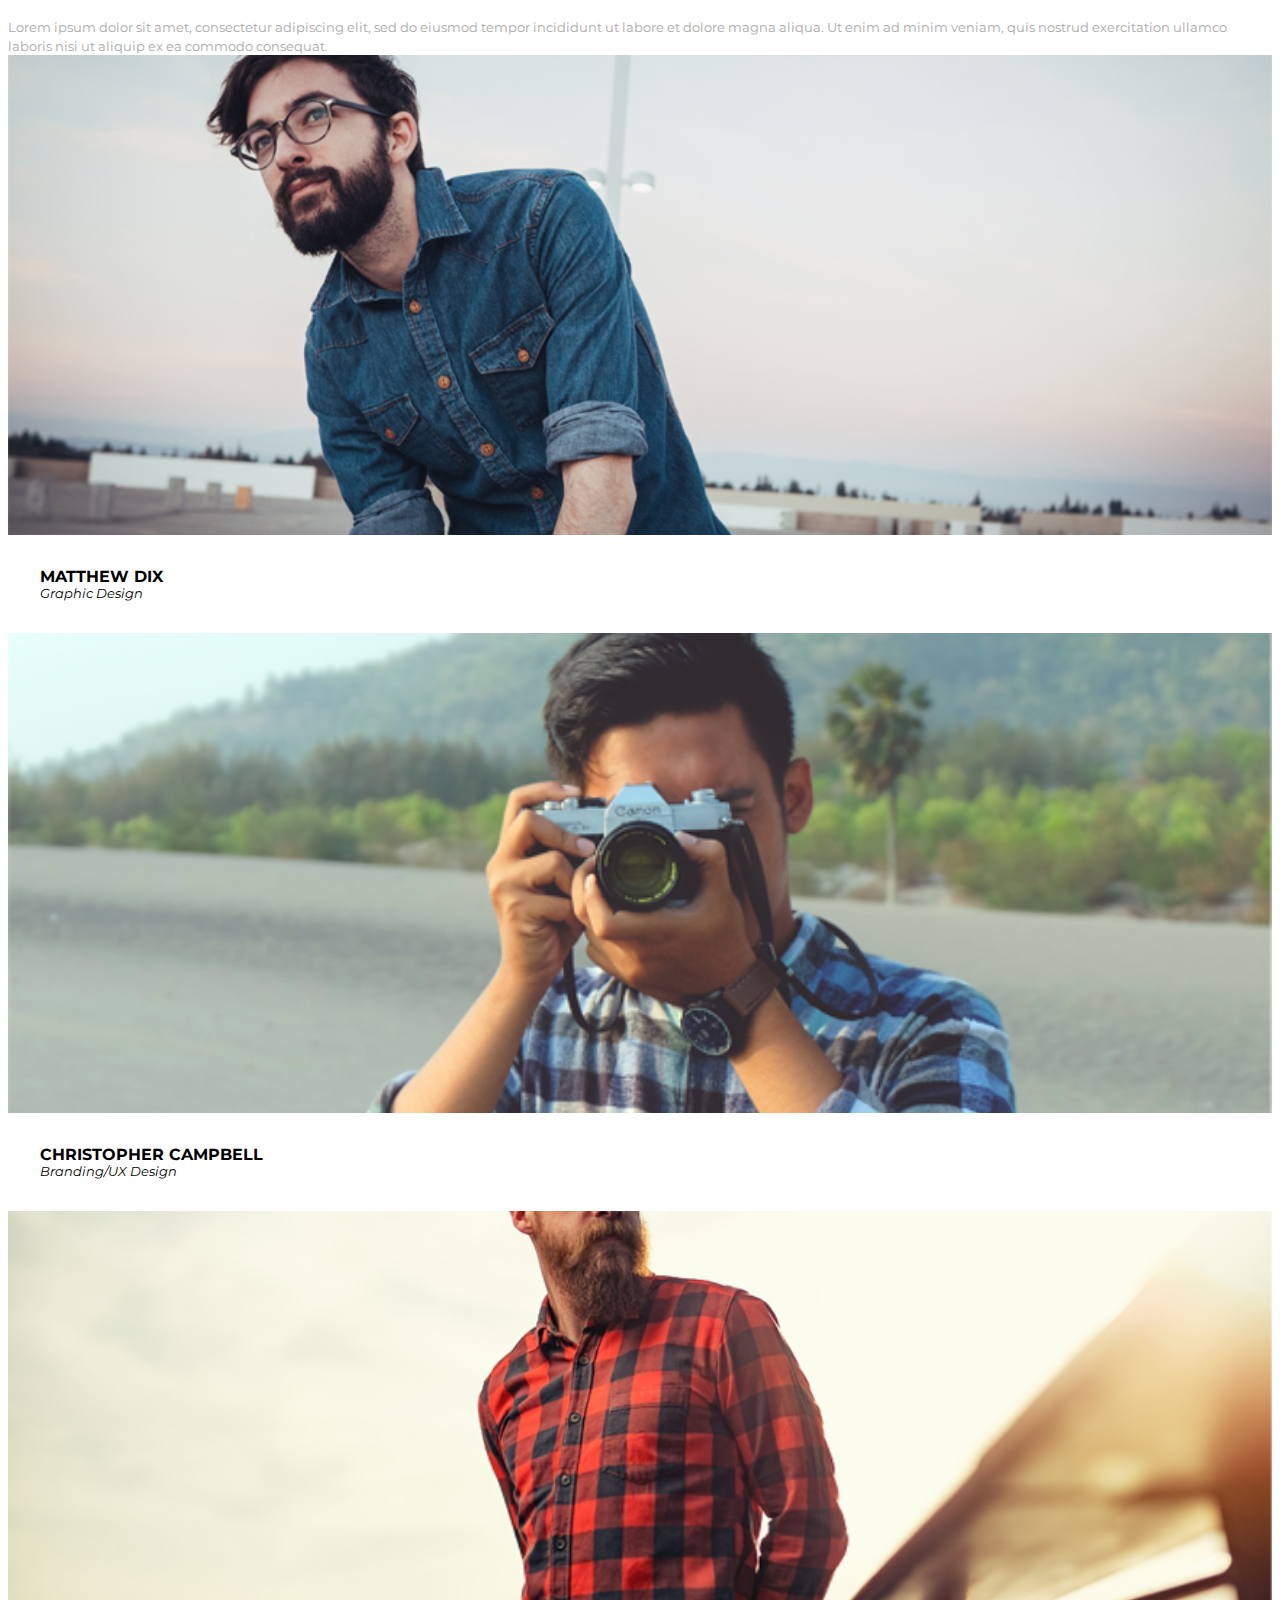
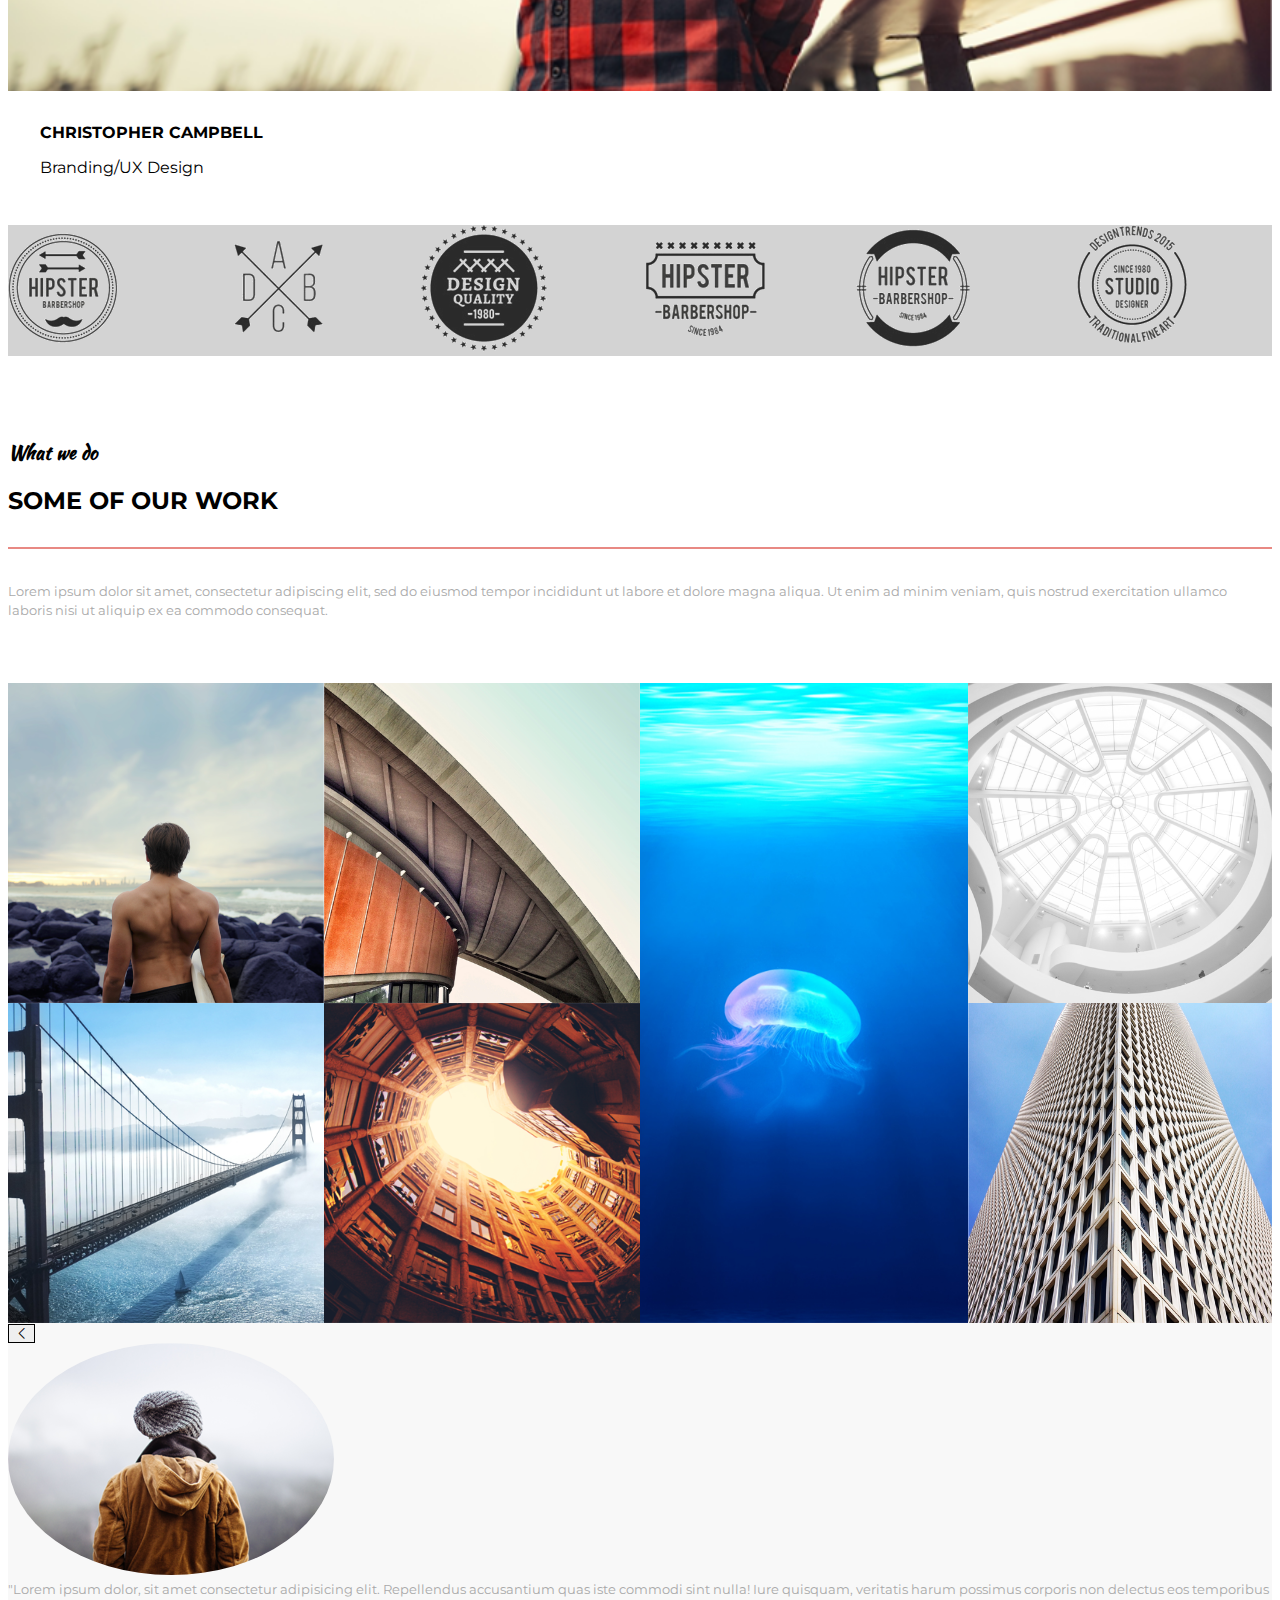
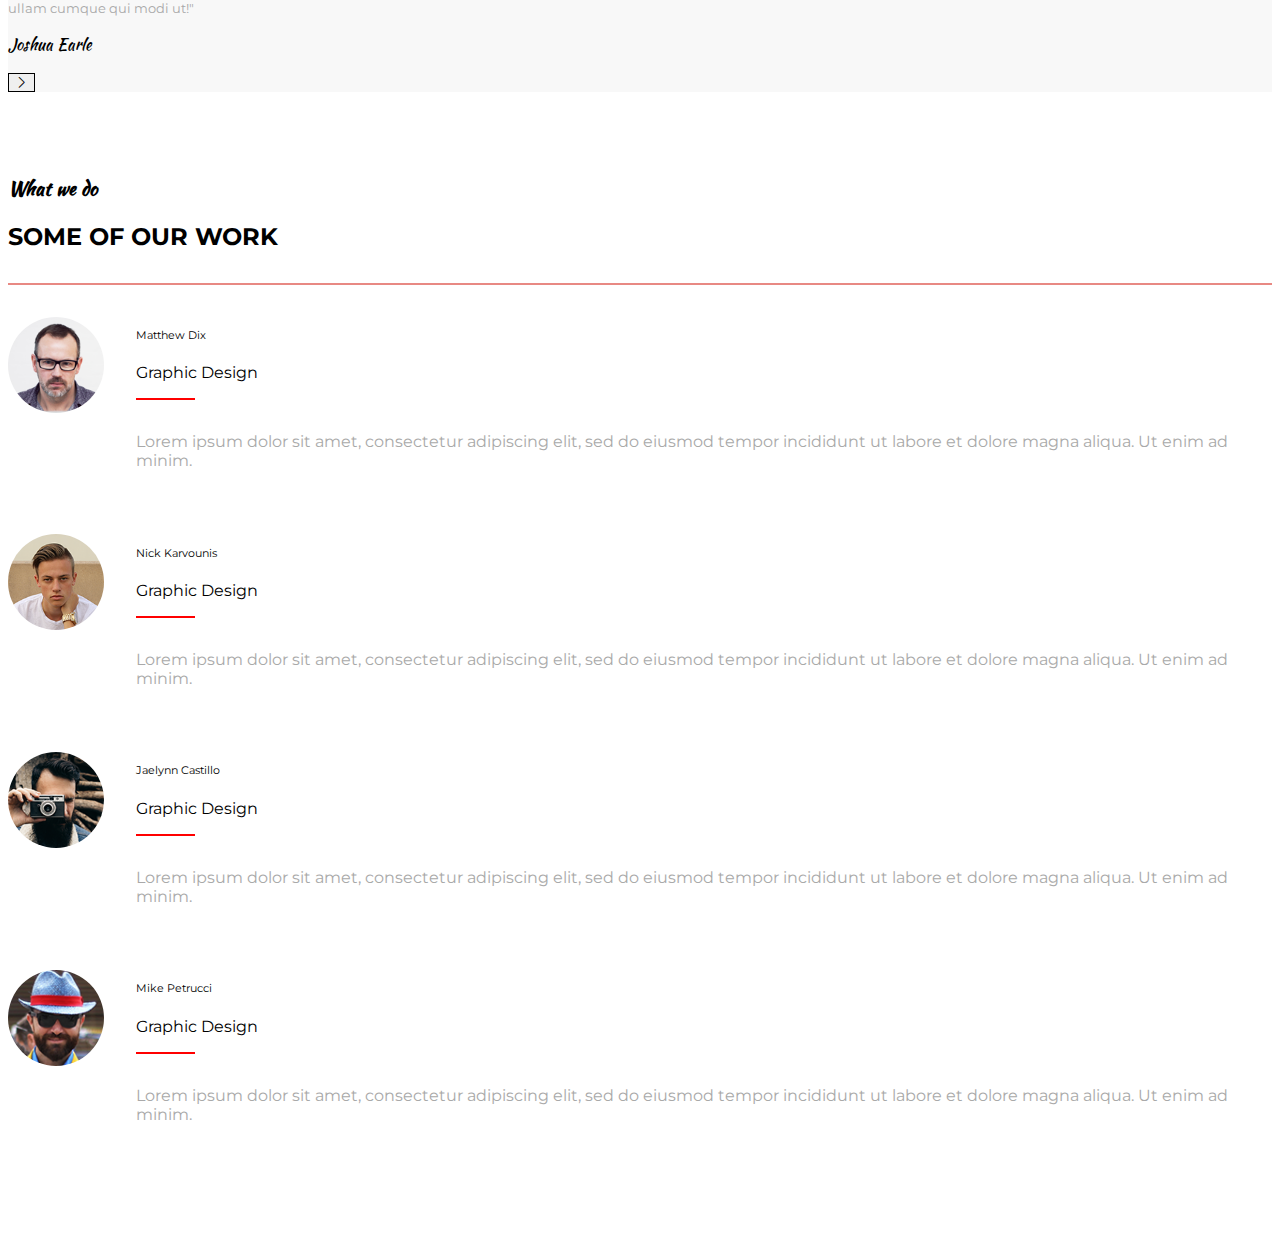
==== commit 24b249a7: "Added Happy Clients" ====
--- a/index.html
+++ b/index.html
@@ -527,7 +527,7 @@
 
                             <div class="member-details">
                                 <p class="member-name">Christopher Campbell</p>
-                                <p class="member-role">Branding/UX Design</p>
+                                <p class="me    mber-role">Branding/UX Design</p>
                             </div>
                         </div>
 
@@ -672,7 +672,114 @@
         </div>
     </div>
 
-
+    <!-- Testimonial -->
+
+    <!-- Quote -->
+
+    <section id="quote">
+        <div class="container">
+            <div class="row">
+                <div class="col-9 center d-flex d-md-row">
+                    <div class="">
+                        <button type="button" class="btn btn-light previous-quote-btn"><i class="bi bi-chevron-left"></i></button>
+                    </div>
+
+                    <div class="d-md-flex center flex-row quote-container py-5 mx-2">
+                        <div class="quote-image-container" id="testimonial-image-container" >
+                            <img src="/assets/testimonial.png" class="img-fluid testimonial-image">
+                        </div>
+                        <div class="quote-text-container d-flex flex-column justify-content-evenly">
+                            <small class="fst-italic content-text">"Lorem ipsum dolor, sit amet consectetur adipisicing
+                                elit. Repellendus accusantium quas iste commodi sint nulla! Iure quisquam, veritatis
+                                harum possimus corporis non delectus eos temporibus ullam cumque qui modi ut!"</small>
+                            <div class="d-md-flex justify-items-center">
+                                <inline class="border-red-author col-1"></inline>
+                                <p class="fs-5 h2-subheader">Joshua Earle</p>
+                            </div>
+                        </div>
+                    </div>
+
+                    <div>
+                        <button type="button" class="btn btn-light previous-quote-btn"><i class="bi bi-chevron-right"></i></button>
+                    </div>
+                </div>
+            </div>
+        </div>
+    </section>
+
+    <section id="happy-clients">
+        <div class="container">
+            <div class="row">
+                <div class="col-9 center text-center" style="padding: 4rem 0">
+                    <h3 class="fs-5 h2-subheader">What we do</h3>
+                    <h2 class="fs-4 fw-bold h1">SOME OF OUR WORK</h2>
+
+                    <div class="border-red col-1 center"></div>
+
+                    <div class="d-md-flex flex-row justify-content-between people-container">
+                        <div class="client-testimonial">
+                            <div class="client-picture" id="first-client">
+                                <img src="/assets/client1.png" style="visibility:hidden;">
+                            </div>
+                            <div class="client-info-container">
+                                <p class="text-start fw-bold service-offered fs-5 text-uppercase">Matthew Dix</p>
+                                <p class="fst-italic">Graphic Design</p>
+                                <div class="line-separator">
+
+                                </div>
+                                <p class="content-text m-0" >Lorem ipsum dolor sit amet, consectetur adipiscing elit, sed do eiusmod tempor incididunt ut labore et dolore magna aliqua. Ut enim ad minim.</p>
+                            </div>
+                        </div>
+
+                        <div class="client-testimonial">
+                            <div class="client-picture" id="second-client">
+                                <img src="/assets/client1.png" style="visibility:hidden;">
+                            </div>
+                            <div class="client-info-container">
+                                <p class="text-start fw-bold service-offered fs-5 text-uppercase">Nick Karvounis</p>
+                                <p class="fst-italic">Graphic Design</p>
+                                <div class="line-separator">
+
+                                </div>
+                                <p class="content-text m-0" >Lorem ipsum dolor sit amet, consectetur adipiscing elit, sed do eiusmod tempor incididunt ut labore et dolore magna aliqua. Ut enim ad minim.</p>
+                            </div>
+                        </div>
+                    </div>
+
+                    <div class="d-md-flex flex-row justify-content-between people-container">
+                        <div class="client-testimonial">
+                            <div class="client-picture" id="third-client">
+                                <img src="/assets/client1.png" style="visibility:hidden;">
+                            </div>
+                            <div class="client-info-container">
+                                <p class="text-start fw-bold service-offered fs-5 text-uppercase">Jaelynn Castillo </p>
+                                <p class="fst-italic">Graphic Design</p>
+                                <div class="line-separator">
+
+                                </div>
+                                <p class="content-text m-0" >Lorem ipsum dolor sit amet, consectetur adipiscing elit, sed do eiusmod tempor incididunt ut labore et dolore magna aliqua. Ut enim ad minim.</p>
+                            </div>
+                        </div>
+
+                        <div class="client-testimonial">
+                            <div class="client-picture" id="fourth-client">
+                                <img src="/assets/client1.png" style="visibility:hidden;">
+                            </div>
+                            <div class="client-info-container">
+                                <p class="text-start fw-bold service-offered fs-5 text-uppercase">Mike Petrucci</p>
+                                <p class="fst-italic">Graphic Design</p>
+                                <div class="line-separator">
+
+                                </div>
+                                <p class="content-text m-0" >Lorem ipsum dolor sit amet, consectetur adipiscing elit, sed do eiusmod tempor incididunt ut labore et dolore magna aliqua. Ut enim ad minim.</p>
+                            </div>
+                        </div>
+                    </div>
+
+                </div>
+            </div>
+        </div>
+    </section>
 
     <script src="/js/index.js"></script>
 </body>
--- a/css/index.css
+++ b/css/index.css
@@ -118,7 +118,7 @@
 }
 
 #story-about-us {
-    min-wheight: 100vh;
+    min-height: 100vh;
 }
 
 .shortcuts-container {
@@ -619,8 +619,6 @@
     grid-template-columns: auto auto;
 }
 
-
-
 .special {
     grid-row-start: 1;
     grid-row-end: 3;
@@ -719,6 +717,71 @@
     visibility: hidden;
 }
 
+.testimonial-image {
+    border-radius: 100%;
+    object-position: center;
+    height: 100%;
+}
+
+#testimonial-image-container{
+    margin: 0 0 !important;
+}
+
+#happy-clients {
+    background-image: url('/assets/happy-clients.png'), linear-gradient(#fcfcfc, #E6E6E6);;
+    background-blend-mode: soft-light, lighten;
+
+}
+
+.client-testimonial {
+    /* border: 1px solid red; */
+    display: flex;
+    margin-top: 2em;
+    margin-bottom: 2em;
+}
+
+.client-info-container {
+    display: flex;
+    flex-direction: column;
+}
+
+.client-info-container > p {
+    text-align: left;
+}
+
+.line-separator{
+    border: 1px solid red;
+    height: 23px;
+    background-color: red;
+    width: 5%;
+    margin: 0 0 1em 0;
+    height: fit-content;
+}
+
+.client-picture {
+    margin-right: 2em;
+}
+
+#first-client, #second-client, #third-client, #fourth-client {
+    background-image: url('/assets/client1 test.png');
+    background-size: cover;
+    height: 6em;
+    width: 6em;
+    background-position: 40%;    
+    border-radius: 100%;
+}
+
+#second-client {
+    background-image: url('/assets/client-2.png');
+}
+
+#third-client {
+    background-image: url('/assets/client-3.png');
+}
+
+#fourth-client {
+    background-image: url('/assets/client-4.png');
+}
 @media only screen and (max-width: 900px) {
     #banner {
         background-size: cover;
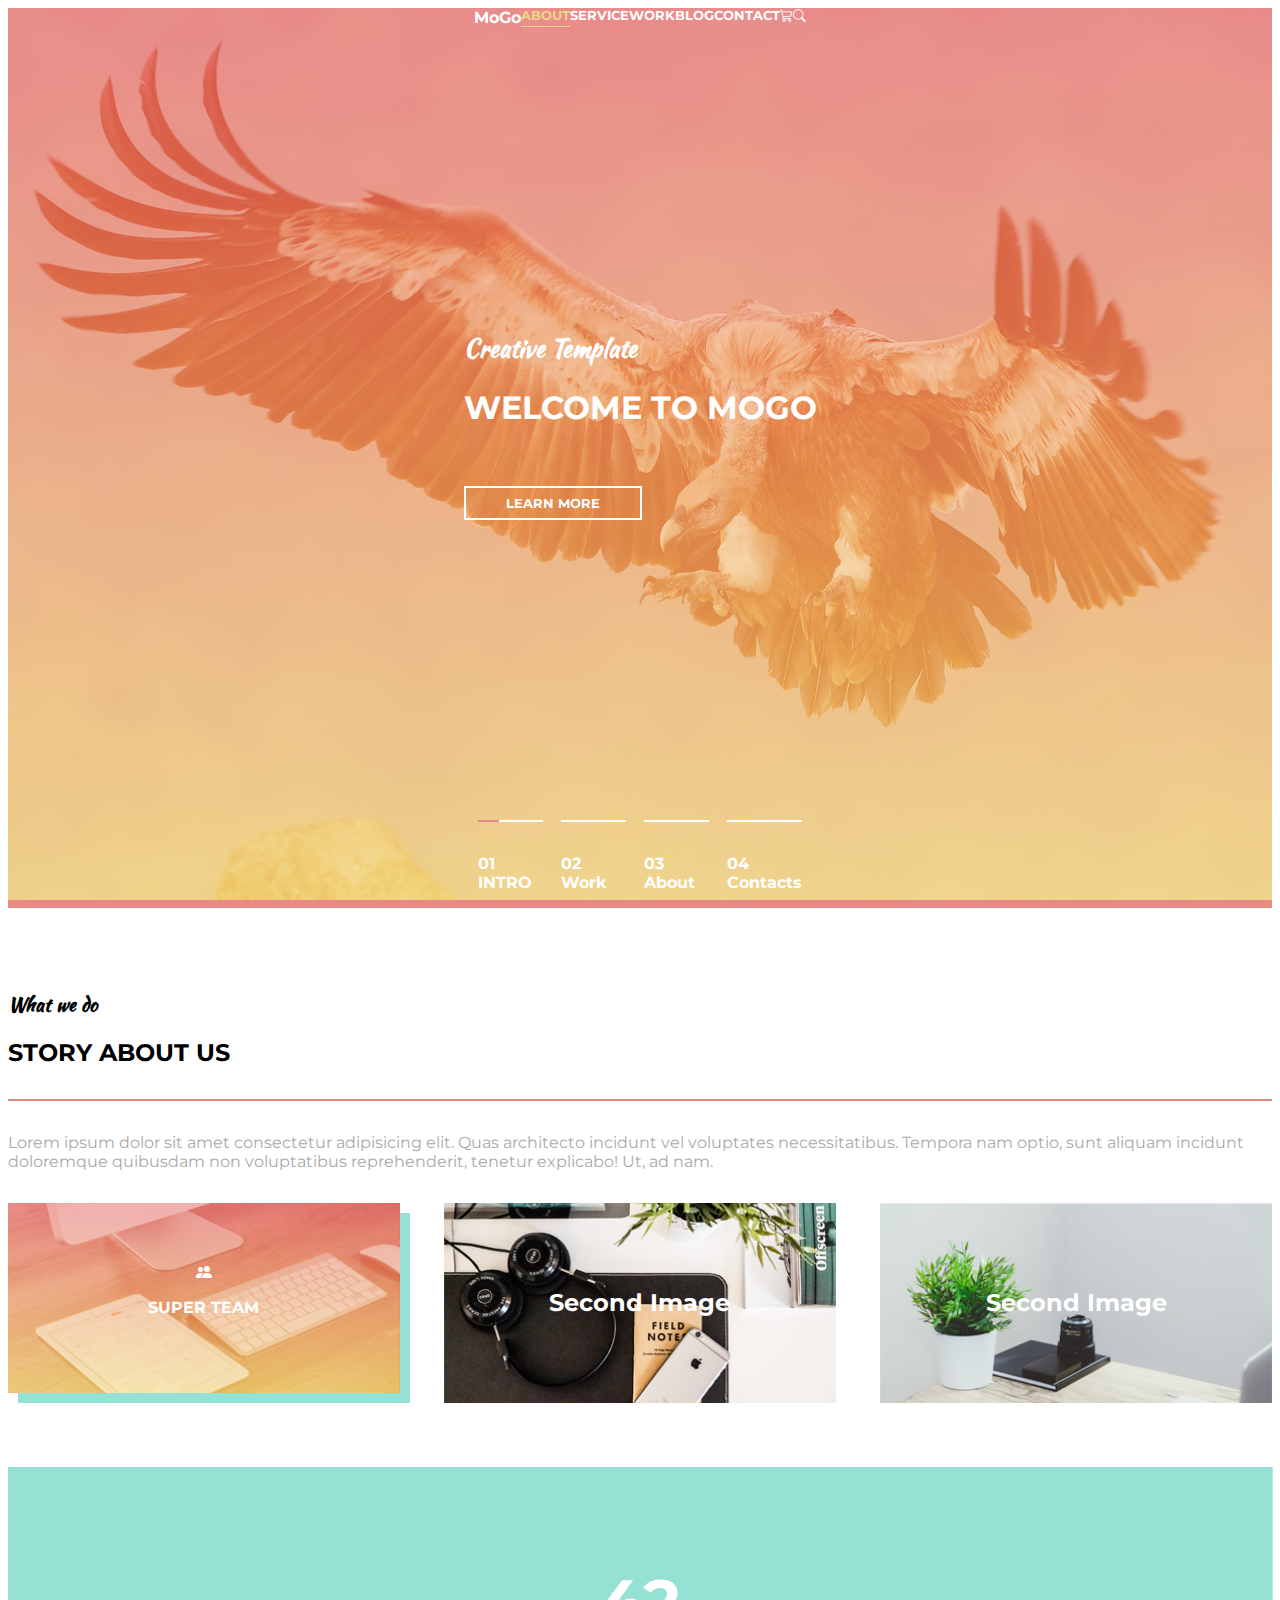
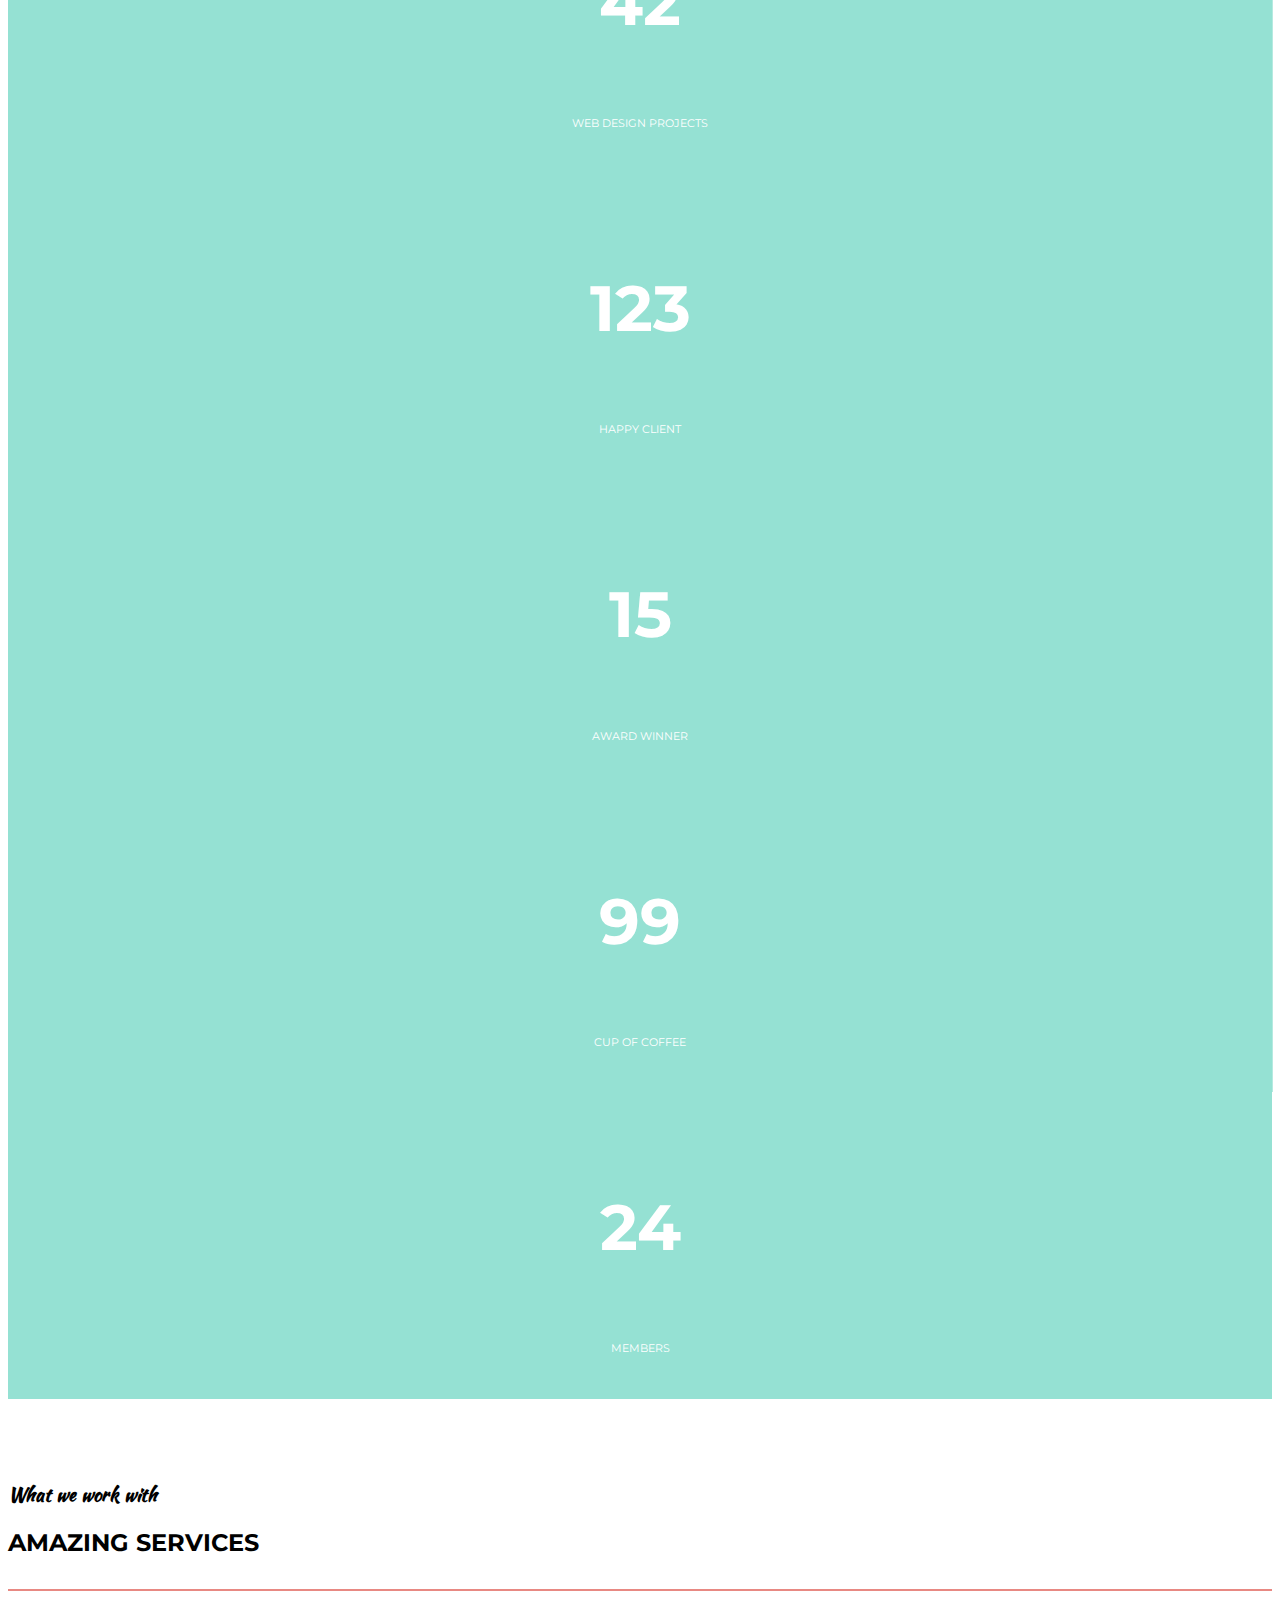
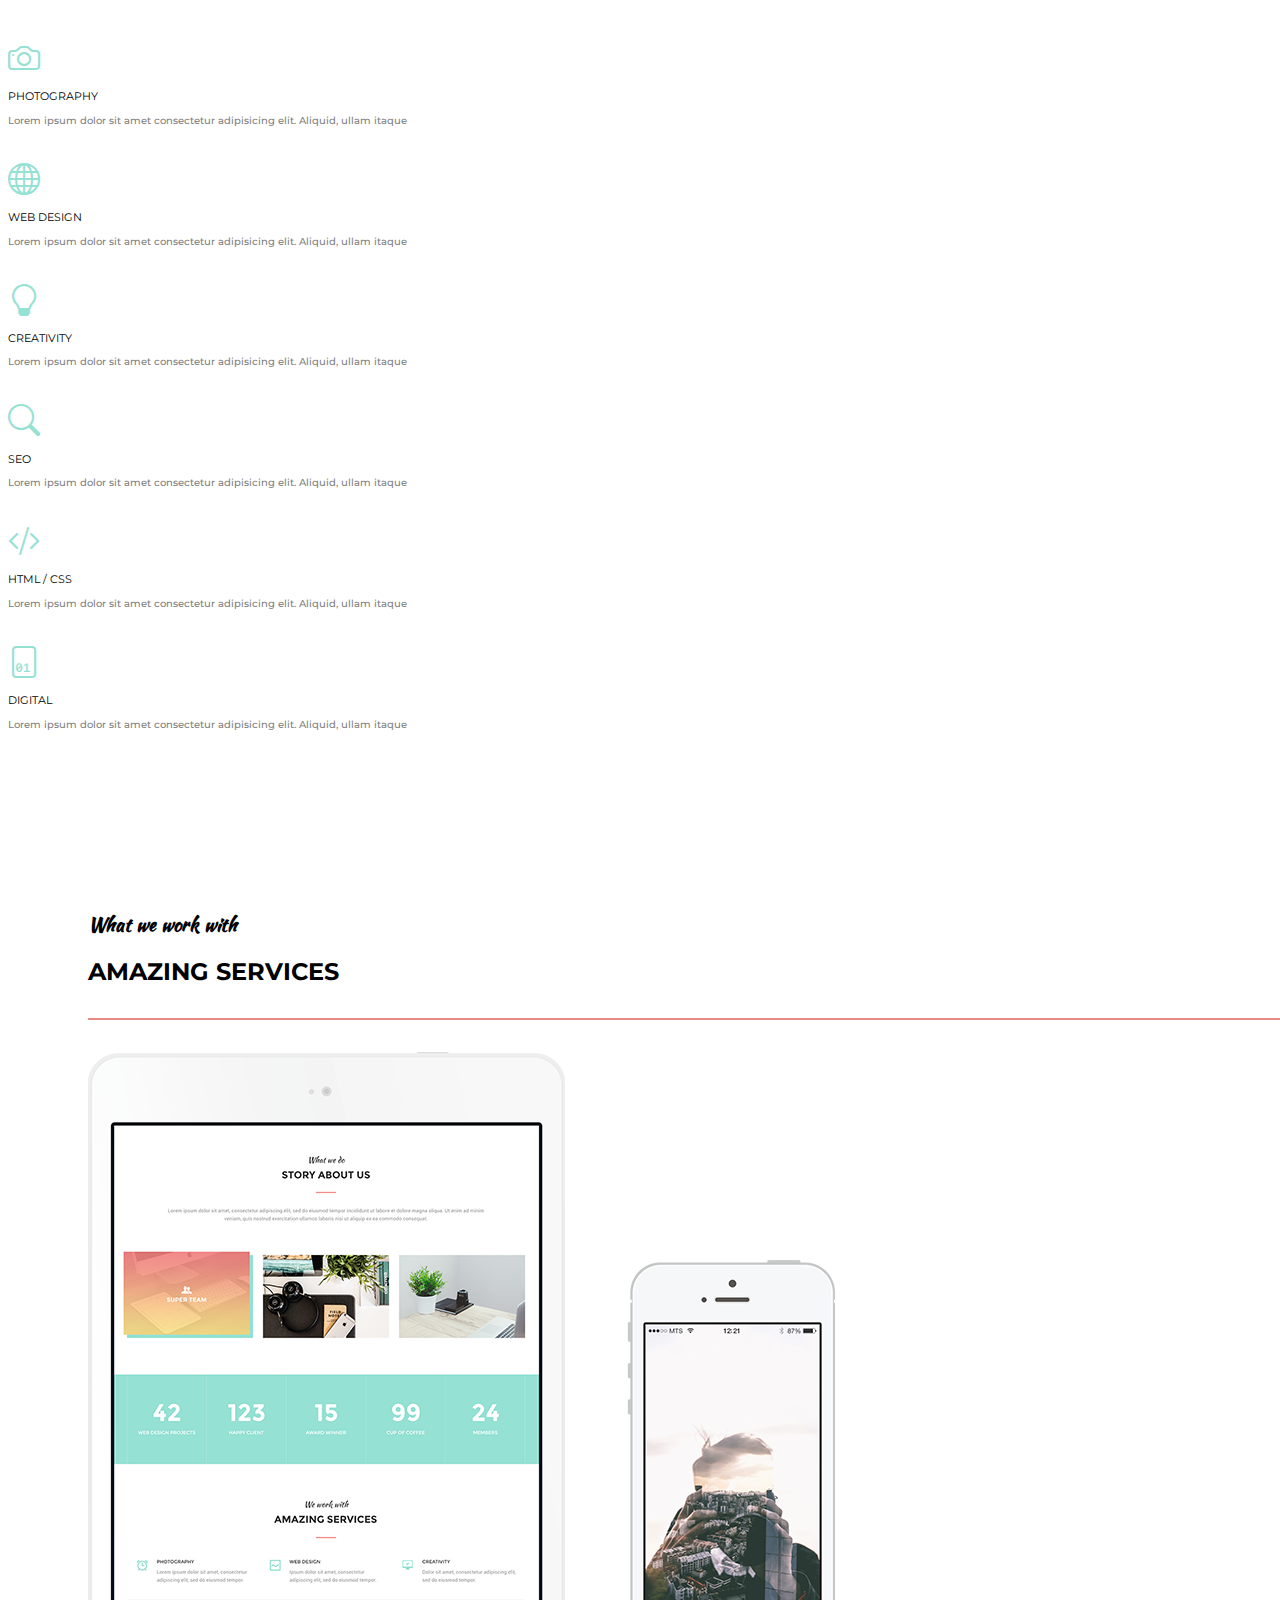
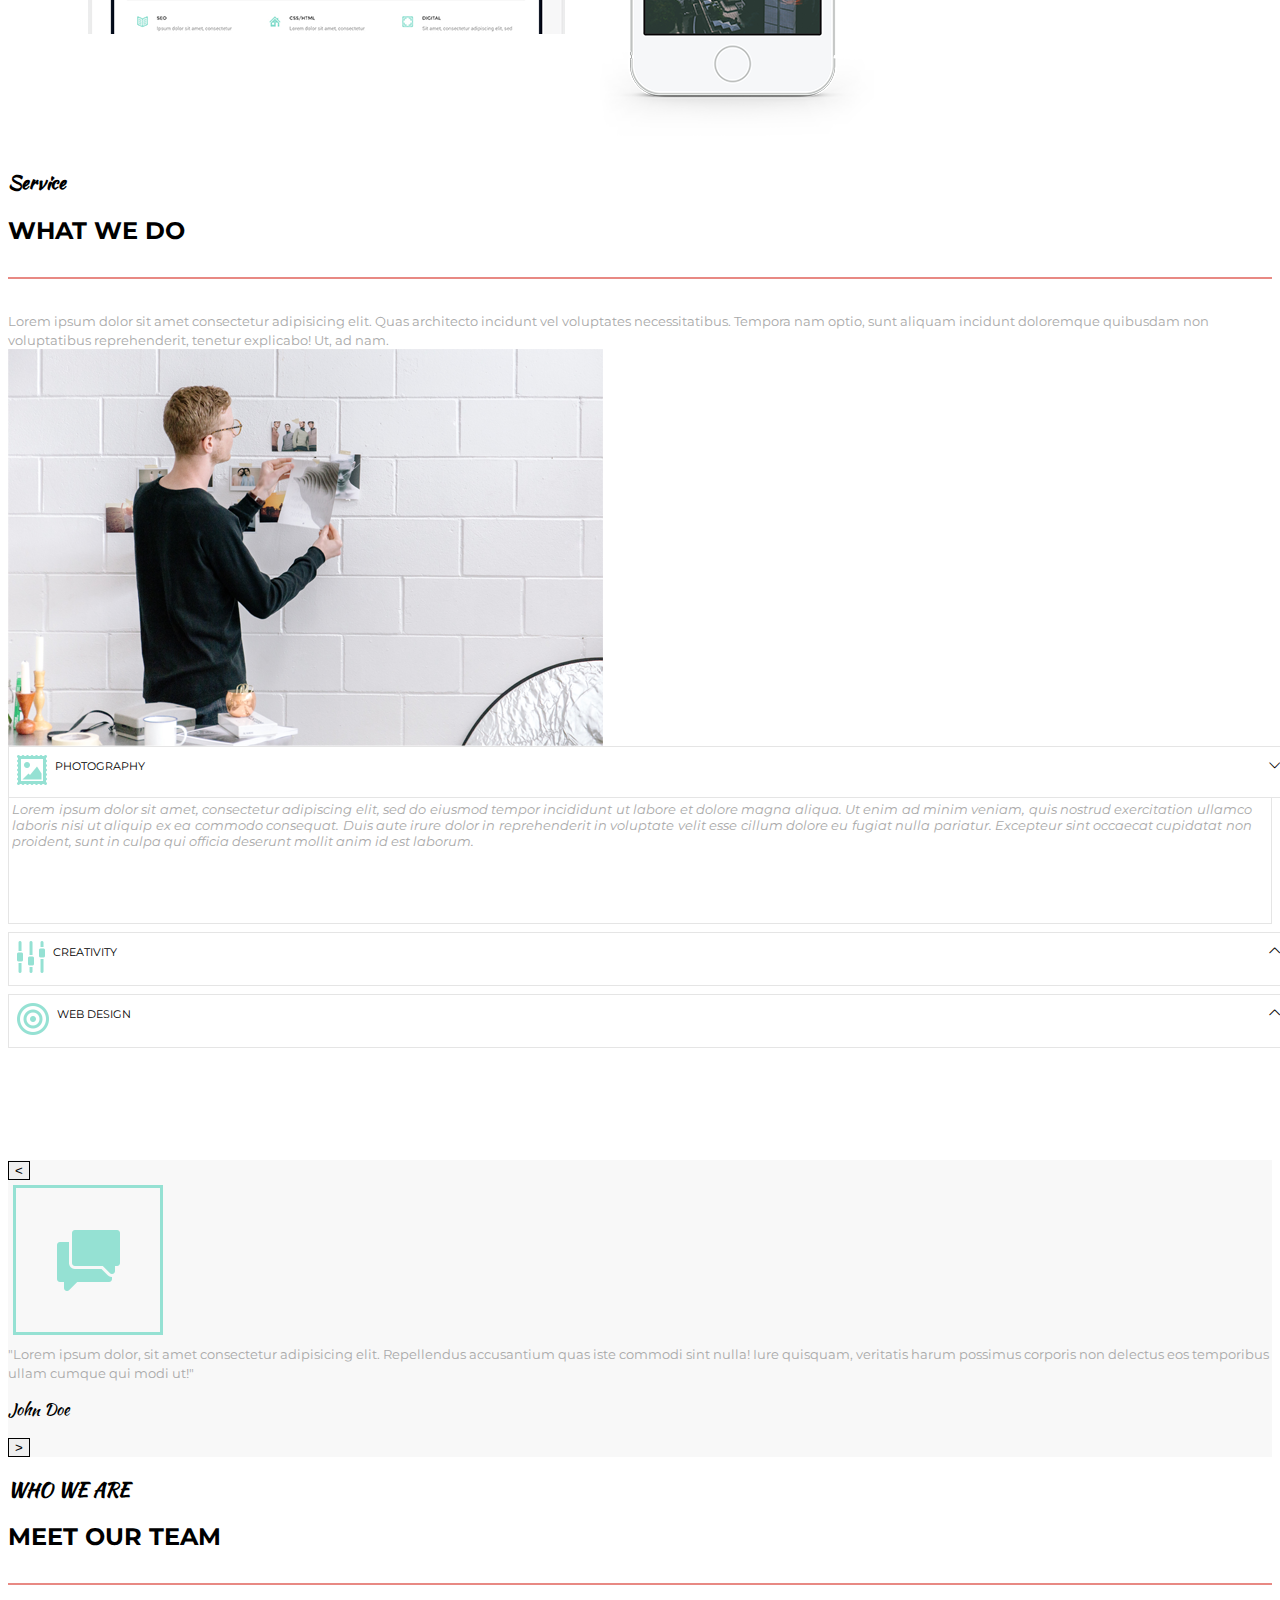
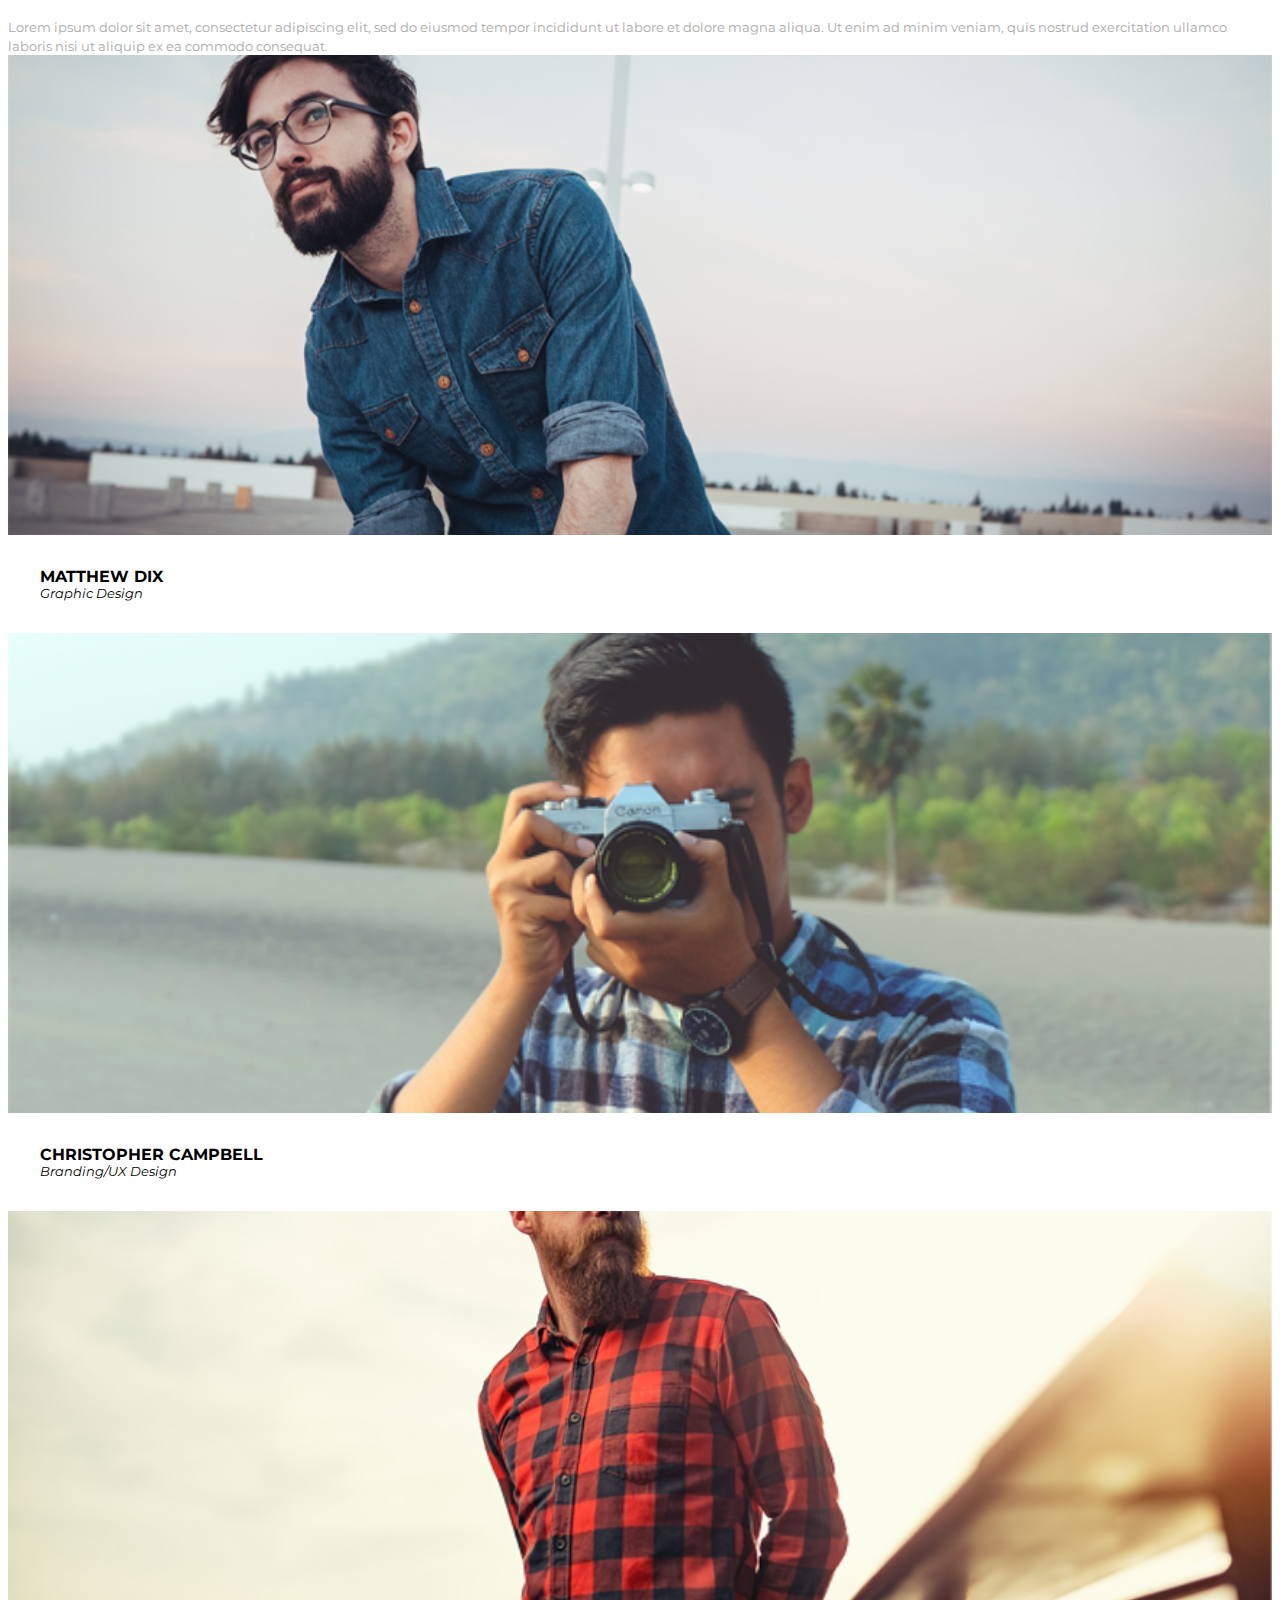
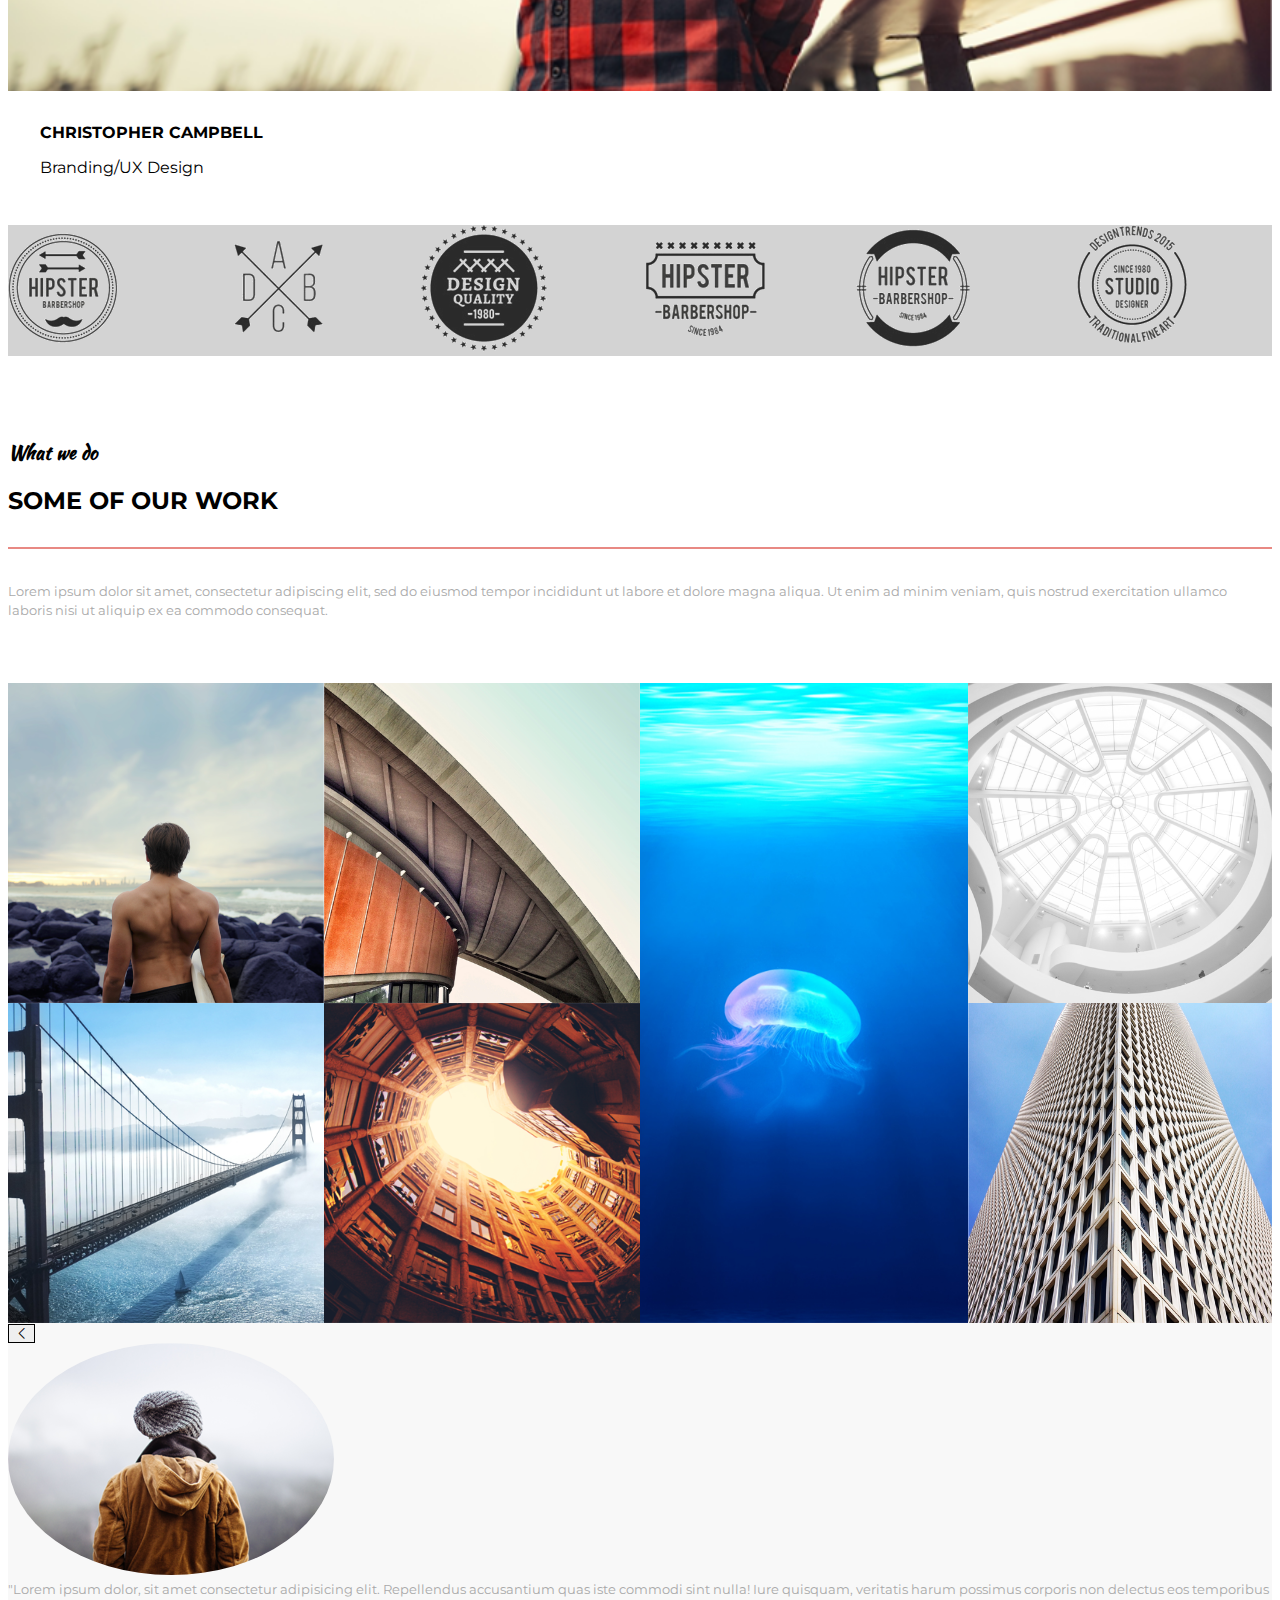
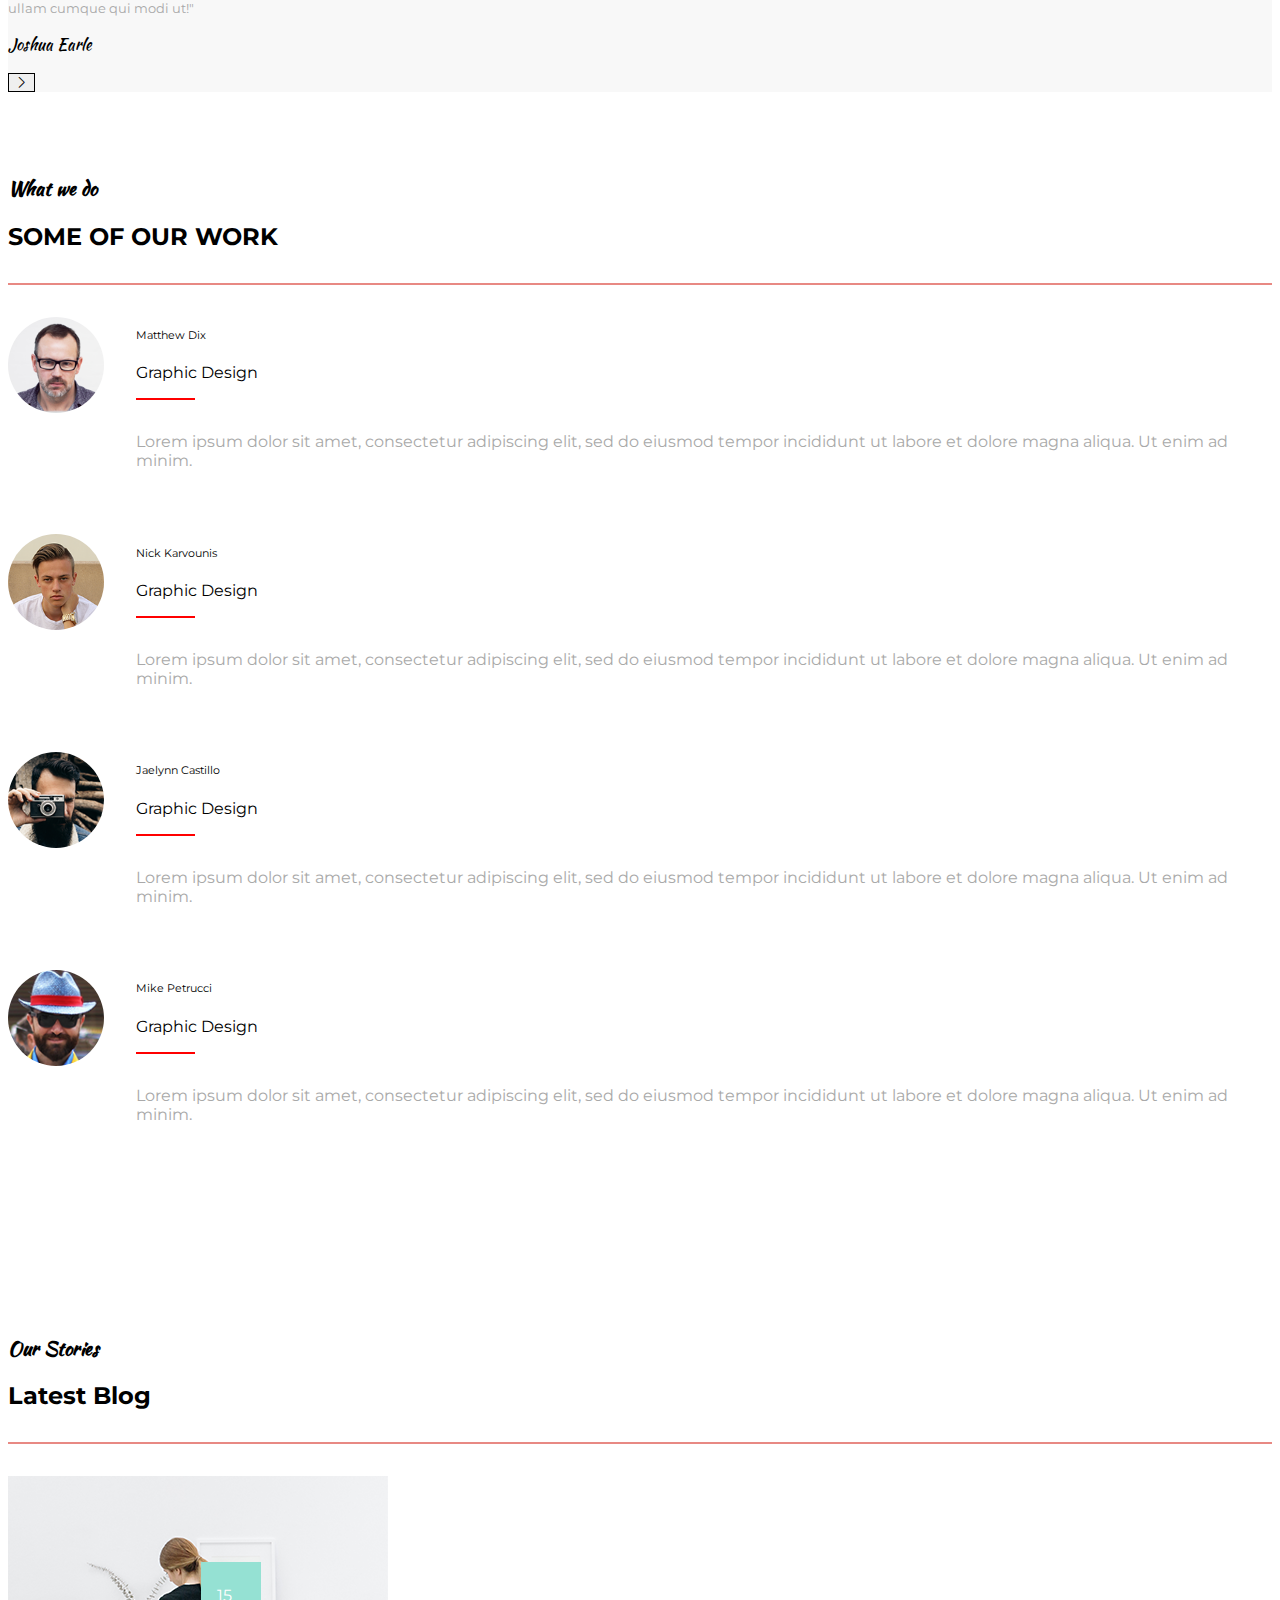
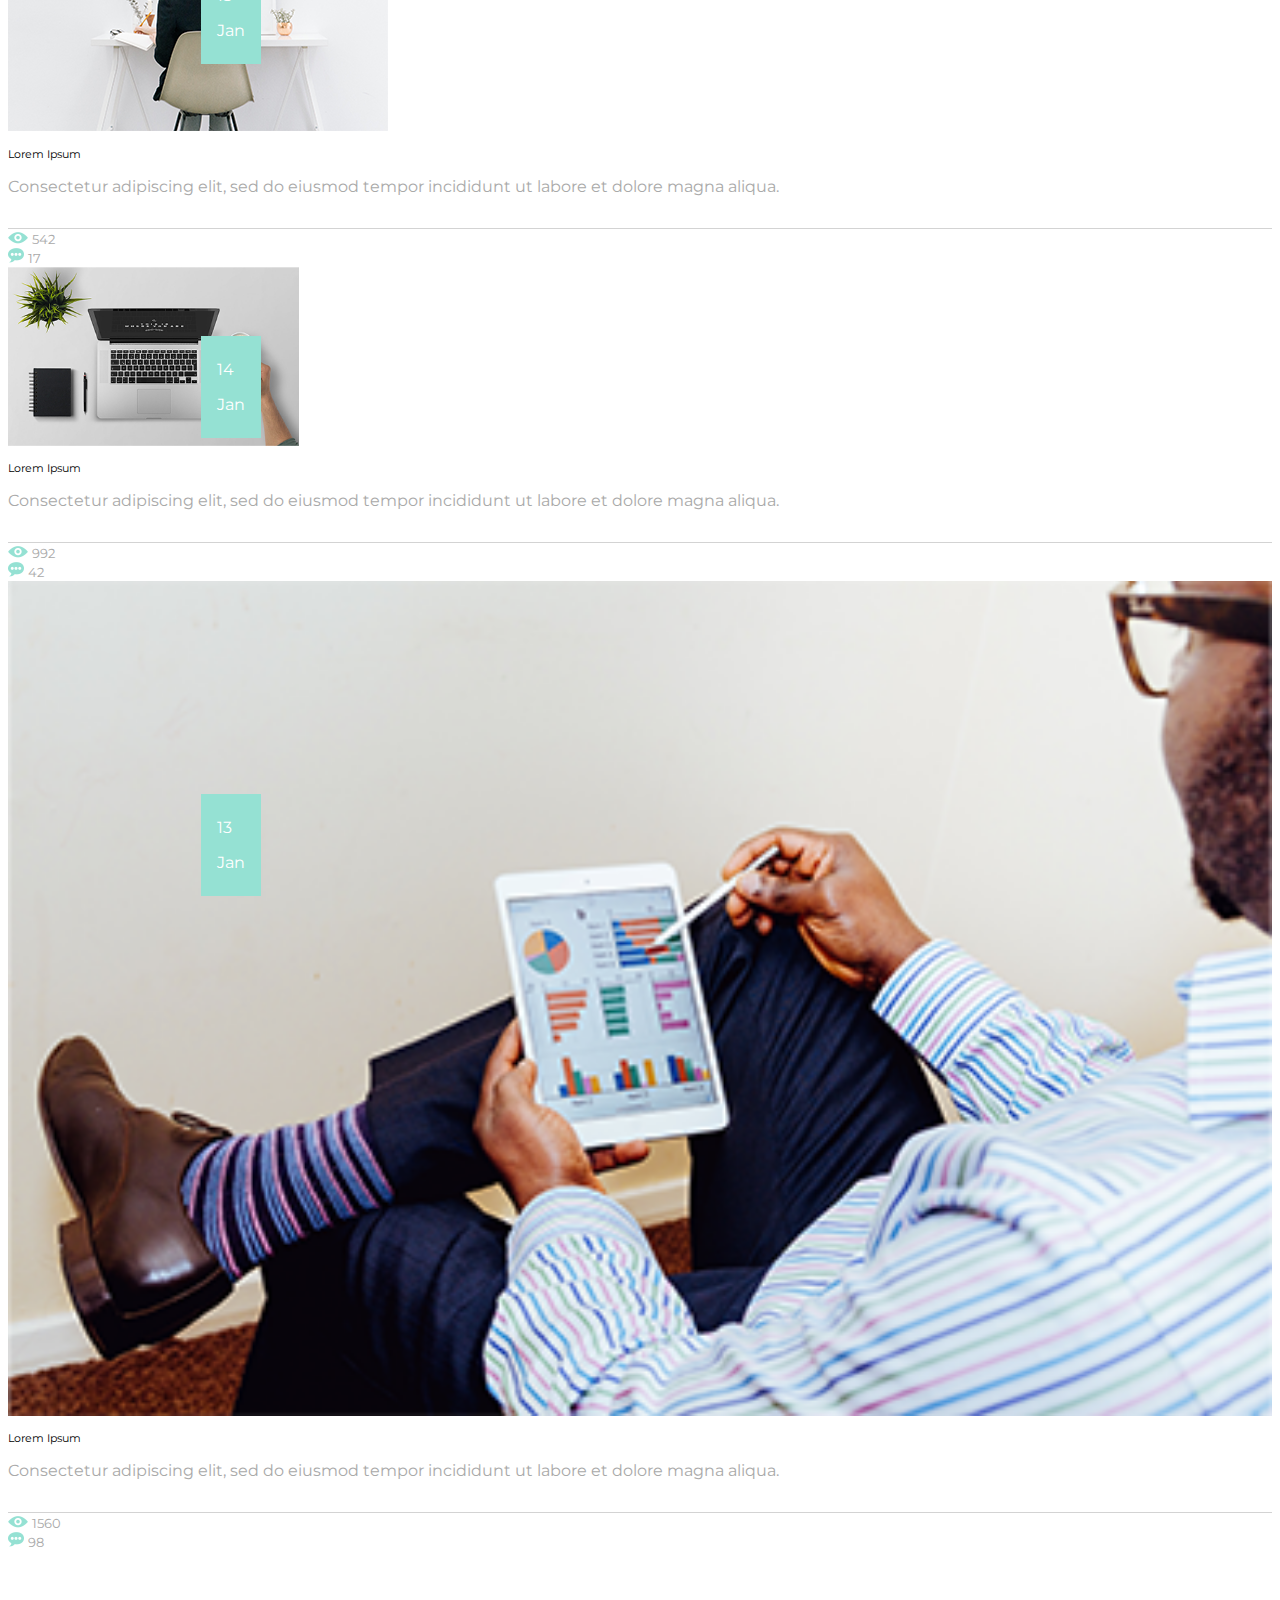
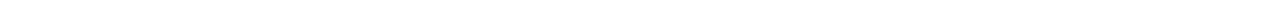
==== commit ff3ff4b4: "Added Blogs and its content" ====
--- a/index.html
+++ b/index.html
@@ -781,6 +781,99 @@
         </div>
     </section>
 
+    <!-- Stories -->
+
+    <section id="lastest-blog">
+        <div class="container">
+            <div class="row">
+                <div class="col-9 center text-center" style="padding: 4rem 0">
+                    <h3 class="fs-5 h2-subheader">Our Stories</h3>
+                    <h2 class="fs-4 fw-bold h1 text-uppercase">Latest Blog</h2>
+
+                    <div class="border-red col-1 center"></div>
+
+                    <div class="d-flex blogs-container">
+                        <div class="blog-container d-flex flex-column">
+                            <div class="blog-image">
+                                <img src="/assets/first-blog.png" class="img-fluid">
+                            </div>
+                            <div class="date-created ">
+                                <p class="fs-3 fw-bold m-0">15</p>
+                                <p class="text-uppercase m-0">Jan</p>
+                            </div>
+                            <div class="blog-info my-3">
+                                <p class="text-start fw-bold service-offered fs-5 text-uppercase">Lorem Ipsum</p>
+                                <p class="text-start content-text">Consectetur adipiscing elit, sed do eiusmod tempor incididunt ut labore et dolore magna aliqua.</p>
+                            </div>
+                            <div class="blog-stats d-flex flex-row">
+                                <div class="view-container me-3" >
+                                    <img src="/assets/view-icon.png" alt="">
+                                    <small class="content-text fst-italic">542</small>
+                                </div>
+                                <div class="comment-container">
+                                    <img src="/assets/speech-icon.png" alt="">
+                                    <small class="content-text fst-italic">17</small>
+                                </div>
+                            </div>
+                        </div>
+
+                        <div class="blog-container d-flex flex-column">
+                            <div class="blog-image">
+                                <img src="/assets/second-blog.png" class="img-fluid" id="second-blog-image">
+                            </div>
+                            <div class="date-created ">
+                                <p class="fs-3 fw-bold m-0">14</p>
+                                <p class="text-uppercase m-0">Jan</p>
+                            </div>
+                            <div class="blog-info my-3">
+                                <p class="text-start fw-bold service-offered fs-5 text-uppercase">Lorem Ipsum</p>
+                                <p class="text-start content-text">Consectetur adipiscing elit, sed do eiusmod tempor incididunt ut labore et dolore magna aliqua.</p>
+                            </div>
+                            <div class="blog-stats d-flex flex-row">
+                                <div class="view-container me-3" >
+                                    <img src="/assets/view-icon.png" alt="">
+                                    <small class="content-text fst-italic">992</small>
+                                </div>
+                                <div class="comment-container">
+                                    <img src="/assets/speech-icon.png" alt="">
+                                    <small class="content-text fst-italic">42</small>
+                                </div>
+                            </div>
+                        </div>
+
+                        <div class="blog-container d-flex flex-column">
+                            <div class="blog-image">
+                                <img src="/assets/third-blog.png" class="img-fluid blog-image">
+                            </div>
+                            <div class="date-created ">
+                                <p class="fs-3 fw-bold m-0">13</p>
+                                <p class="text-uppercase m-0">Jan</p>
+                            </div>
+                            <div class="blog-info my-3">
+                                <p class="text-start fw-bold service-offered fs-5 text-uppercase">Lorem Ipsum</p>
+                                <p class="text-start content-text">Consectetur adipiscing elit, sed do eiusmod tempor incididunt ut labore et dolore magna aliqua.</p>
+                            </div>
+                            <div class="blog-stats d-flex flex-row">
+                                <div class="view-container me-3" >
+                                    <img src="/assets/view-icon.png" alt="">
+                                    <small class="content-text fst-italic">1560</small>
+                                </div>
+                                <div class="comment-container">
+                                    <img src="/assets/speech-icon.png" alt="">
+                                    <small class="content-text fst-italic">98</small>
+                                </div>
+                            </div>
+                        </div>
+
+
+                        
+                    </div>
+
+                </div>
+            </div>
+        </div>
+    </section>
+
     <script src="/js/index.js"></script>
 </body>
 
--- a/css/index.css
+++ b/css/index.css
@@ -782,6 +782,51 @@
 #fourth-client {
     background-image: url('/assets/client-4.png');
 }
+
+
+.blog-container {
+    width: 100%;
+    position: relative;
+    margin-right: 1em;
+
+}
+
+.blog-container:last-of-type {
+    margin-right: 0;
+}
+
+#first-blog {
+    background-image: url('/assets/first-blog.png');
+    background-size: contain;
+    
+}
+
+.blog-image {
+    background-size: cover;
+    width: 100%;
+}
+
+#second-blog-image {
+    height: 11.2em;
+}
+
+.date-created {
+    background-color: var(--deep-green);
+    padding: 0.5em 1em;
+    width: fit-content;
+    color: white;
+    position: absolute;
+    top: 22%;
+    right: 80%;
+}
+
+.blog-stat-icon{
+    color: var(--deep-green);
+}
+
+.blog-info {
+    border-bottom: 1px solid lightgray;
+}
 @media only screen and (max-width: 900px) {
     #banner {
         background-size: cover;
